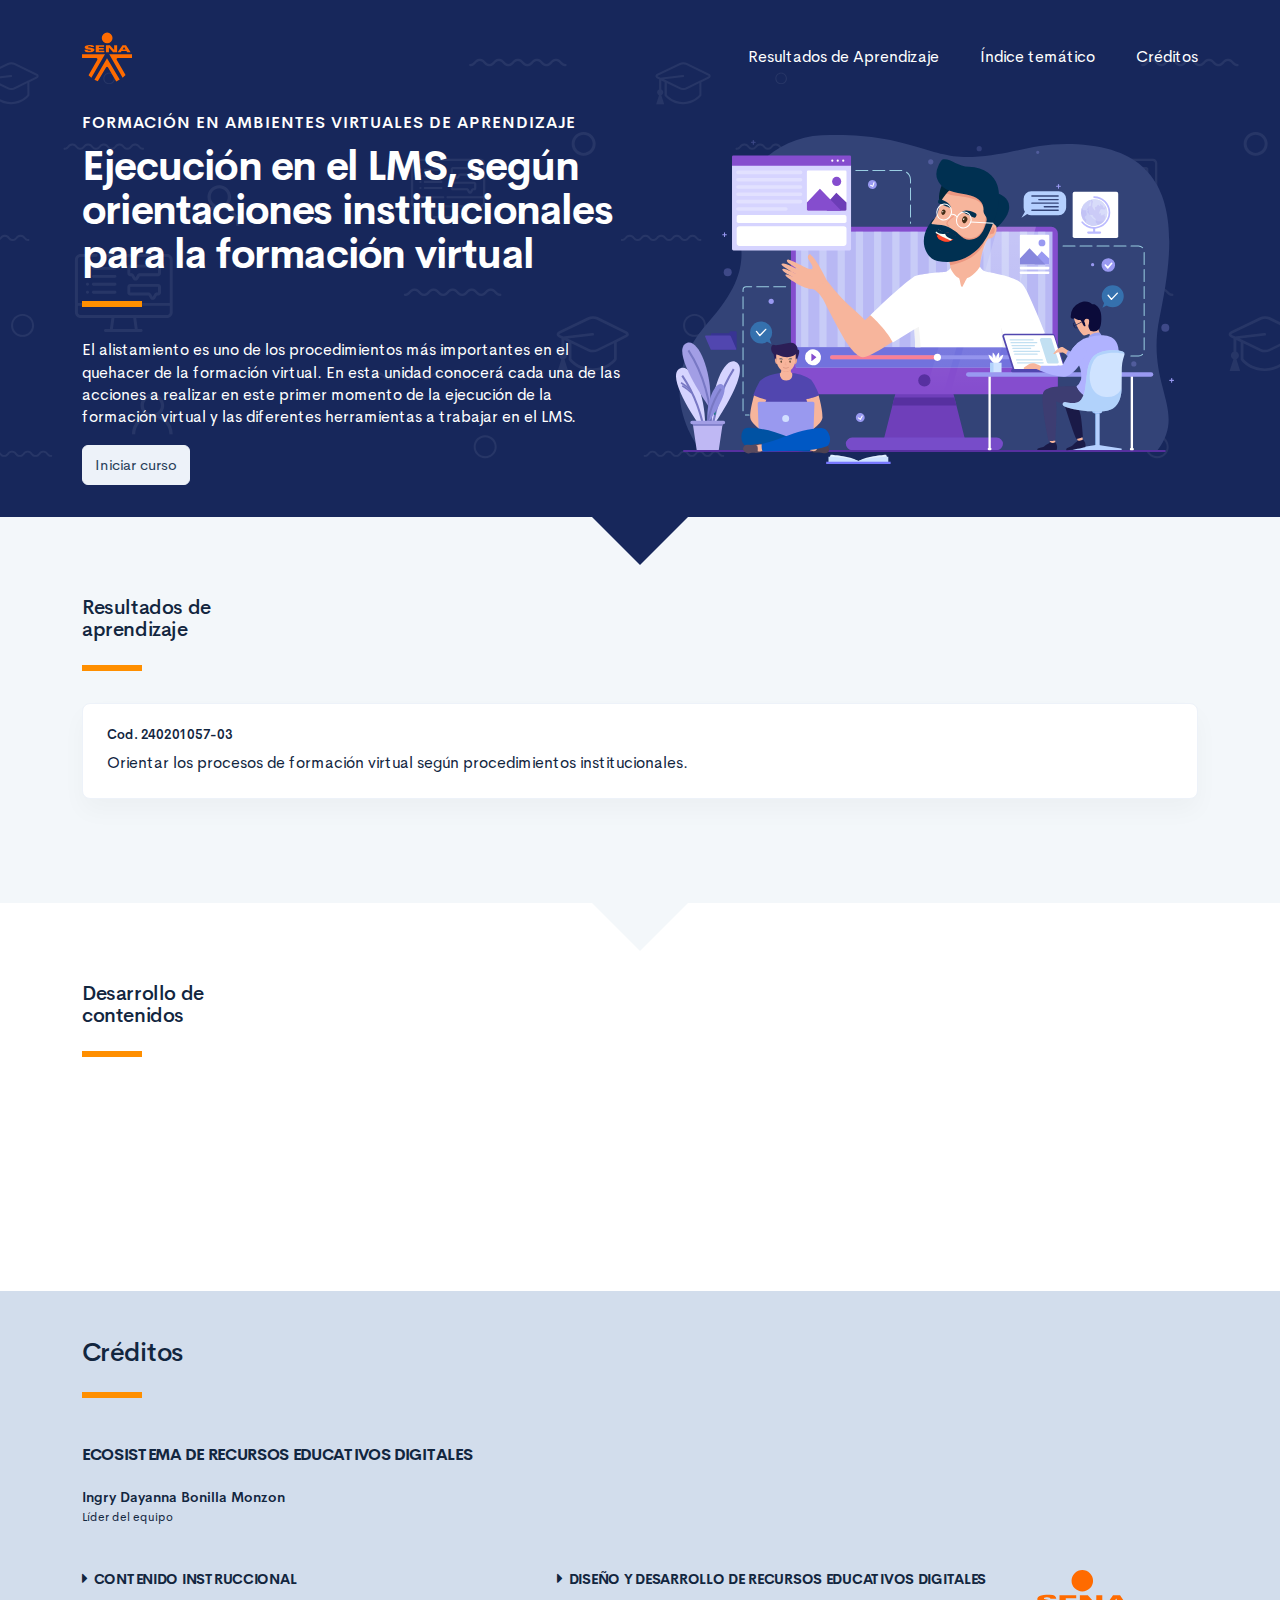
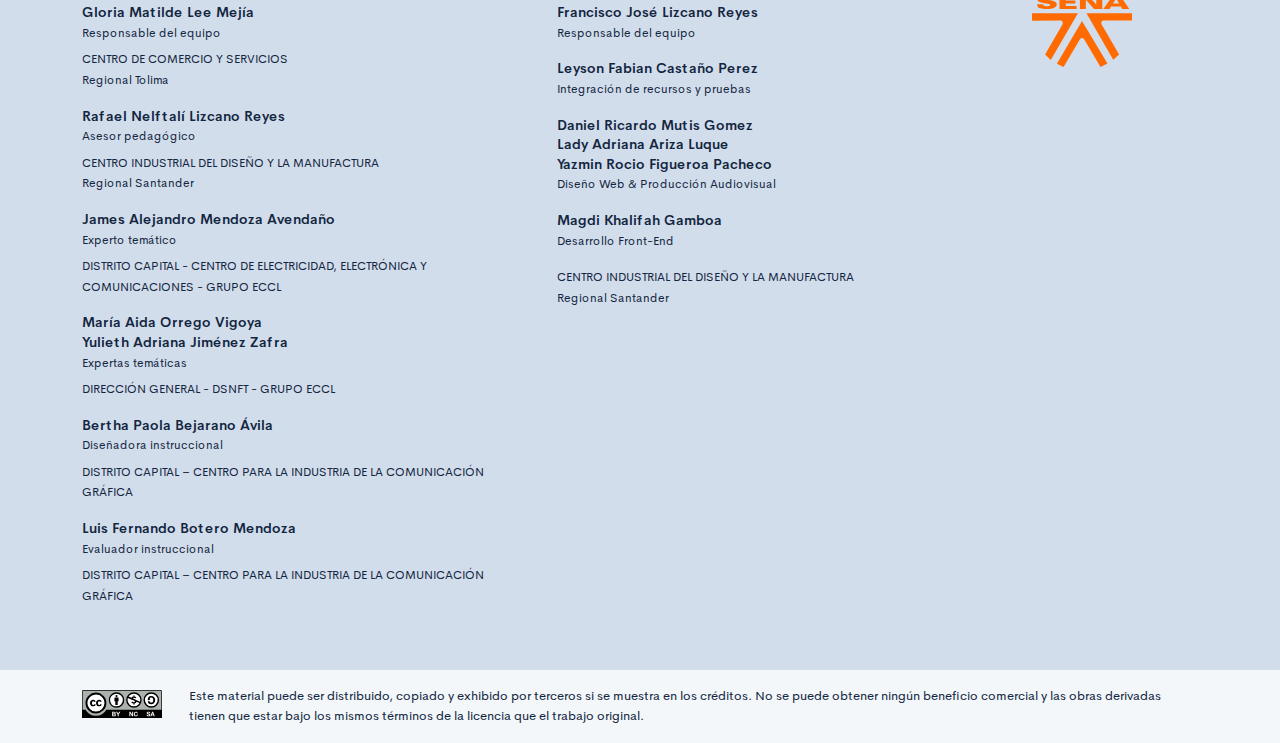
==== public/index.html @ 94f4ec47 "CF3_V1" ====
<!DOCTYPE html>
<html lang="es">
    <head>
        <meta charset="UTF-8">
        <meta name="viewport" content="width=device-width, user-scalable=no, initial-scale=1.0, maximum-scale=1.0, minimum-scale=1.0">
        <title>Ejecución en el LMS, según orientaciones institucionales para la formación virtual.</title>
        <meta meta name="description" content="Equipo de Ecosistema de recursos educativos SENA encargado del desarrollo y rediseño de cursos virtuales de aprendizaje para el SENA.">
        <link rel="icon" type="image/svg+xml" href="assets/images/logos/senaLogo.svg">
        <link rel="stylesheet" href="assets/fonts/feather/feather.css">
        <link rel="stylesheet" href="assets/fonts/fontawesome/css/font-awesome.css">
        <link href="assets/css/fancybox.css" rel="stylesheet">
        <link href="assets/css/animate.css" rel="stylesheet">
        <link rel="stylesheet" href="assets/css/main.css">
    </head>
    <body class="theme-dark page-header-textura" id="page-home">
        <header class="curso-presentacion page-header" id="CursoPresentacion">
            <div class="page-textura">
                <div class="container">
                    <div class="curso-topbar justify-content-center justify-content-md-between"><a class="curso-topbar__logo"><svg xmlns="http://www.w3.org/2000/svg" width="168.273" height="164.177" viewBox="0 0 168.273 164.177">
                                <path id="SENA_LOGO" data-name="SENA LOGO" d="M85.349,1a18.09,18.09,0,1,0,18.09,18.09h0A18.1,18.1,0,0,0,85.349,1ZM25.617,42.983a33.722,33.722,0,0,0-9.386,1.024,11.156,11.156,0,0,0-5.12,2.56A5.346,5.346,0,0,0,10.086,52.2c.683,1.707,2.56,2.9,4.608,3.584,4.437,1.536,9.386,1.877,13.994,2.731a5.1,5.1,0,0,1,2.389,1.024,1.369,1.369,0,0,1-.683,2.048,9.146,9.146,0,0,1-5.291.683A8.354,8.354,0,0,1,20.5,61.244a1.962,1.962,0,0,1-.853-2.389H9.233A7.663,7.663,0,0,0,10.6,63.463a7.59,7.59,0,0,0,4.267,2.389A28.541,28.541,0,0,0,23.4,66.876,52.426,52.426,0,0,0,35,66.023a11.043,11.043,0,0,0,5.8-2.9,5.358,5.358,0,0,0-1.365-8.533,21.267,21.267,0,0,0-5.8-2.048c-3.072-.683-5.973-1.024-9.045-1.536a9.114,9.114,0,0,1-3.072-.853,1.226,1.226,0,0,1,0-2.219,9.369,9.369,0,0,1,4.437-.683,10.554,10.554,0,0,1,4.608.853A1.877,1.877,0,0,1,31.59,49.81h9.9a5.669,5.669,0,0,0-1.195-3.584A8.875,8.875,0,0,0,35.515,43.5c-3.584-.341-6.827-.512-9.9-.512Zm21.333.683V67.217H75.792V62.1H57.531V57.489H73.744V52.54H57.531V48.786H75.109v-5.12Zm47.615,0H81.253V67.217H91.322V51.346l13.824,15.872h13.824V43.666H108.9v15.7Zm42.495,0L120.676,67.217h10.581l2.56-4.267H150.2l2.389,4.267h11.776l-15.53-23.551ZM142.35,49.3l5.12,8.533h-10.41ZM.7,74.044l.171,12.8L49,86.673c2.389.512,3.925,2.048,3.413,5.8l-29.7,51.711,9.557,9.045L78.01,74.044Zm91.646,0L137.4,152.89l9.9-8.874L117.433,92.3c-.512-3.584.853-5.291,3.413-5.8l48.127.171V74.044ZM84.837,87.185,42.512,159.546l11.264,5.461,28.159-47.615a4.283,4.283,0,0,1,2.9-1.195,4.681,4.681,0,0,1,3.072,1.195l28.159,47.786,11.605-5.973Z" transform="translate(-0.7 -1)" fill="#FF6B00" />
                            </svg>
                        </a><a class="curso-topbar__menubar collapsed btn-menu-responsive d-none" data-toggle="collapse" href="#curso-topbar__nav" aria-expanded="false"><span></span><span></span><span></span></a>
                        <nav class="curso-topbar__nav collapse show d-none d-md-block" id="curso-topbar__nav">
                            <ul class="curso-topbar__list">
                                <li class="curso-topbar__item"><a class="curso-topbar__link" href="#ResultadosAprendizaje"><span class="text-white">Resultados de Aprendizaje</span></a></li>
                                <li class="curso-topbar__item"><a class="curso-topbar__link" href="#IndiceTematico"><span class="text-white">Índice temático</span></a></li>
                                <li class="curso-topbar__item"><a class="curso-topbar__link" href="#Creditos"><span class="text-white">Créditos</span></a></li>
                            </ul>
                        </nav>
                    </div>
                    <!--include includes/page-home_header.pug                -->
                    <div class="curso-portada">
                        <div class="row align-items-center">
                            <div class="col-12 col-lg-6">
                                <h3 class="curso-subtitulo" id="curso-titulo-componente">Formación en Ambientes virtuales de aprendizaje </h3>
                                <h1 class="curso-titulo" id="curso-titulo-tema">Ejecución en el LMS, según orientaciones institucionales para la formación virtual</h1>
                                <div class="brand-line-primary"></div>
                                <p class="curso-descripcion">El alistamiento es uno de los procedimientos más importantes en el quehacer de la formación virtual. En esta unidad conocerá cada una de las acciones a realizar en este primer momento de la ejecución de la formación virtual y las diferentes herramientas a trabajar en el LMS. </p><a class="curso-btn-iniciar btn btn-light" href="main.html"><span>Iniciar curso</span></a>
                            </div>
                            <div class="col-12 col-lg-6 text-center">
                                <div class="d-none d-lg-block"><img class="curso-imagen" src="assets/images/header/header_media.svg" /></div>
                            </div>
                        </div>
                    </div>
                </div>
            </div>
        </header>
        <section class="curso-resultados section bg-base-light" id="ResultadosAprendizaje">
            <div class="container">
                <h2> Resultados de <br>aprendizaje</h2>
                <div class="brand-line-primary"></div>
                <div class="card resultado-item">
                    <div class="card-body">
                        <h5><strong>Cod. 240201057-03</strong></h5>
                        <p class="mb-0">Orientar los procesos de formación virtual según procedimientos institucionales.</p>
                    </div>
                </div>
            </div>
        </section>
        <section class="curso-indice-tematico section" id="IndiceTematico">
            <div class="container">
                <h2>Desarrollo de <br>contenidos</h2>
                <div class="brand-line-primary"></div>
                <div class="row justify-content-center">
                    <div class="col-12 col-sm-10">
                        <div class="card wow flipInX" data-wow-delay=".4s">
                            <div class="card-body">
                                <ul class="list-group list-group-flush list my-n3 nav-temas">
                                    <li class="list-group-item nav-tema-item">
                                        <div class="row align-items-center">
                                            <div class="col-auto">
                                                <div class="avatar avatar-sm"><span class="nav-tema-item__icon avatar-title font-size-lg bg-secondary-soft rounded-circle text-primary font-weight-bold">1</span></div>
                                            </div>
                                            <div class="col ml-n2"><span class="nav-tema-item__titulo"> <a href="main.html#page/lineamientos_institucionales/">Lineamientos institucionales (SENA) para la formación virtual</a></span></div>
                                            <div class="col-auto"> <a class="btn btn-light nav-tema-item__btn" href="main.html#page/lineamientos_institucionales/">Ver más</a></div>
                                        </div>
                                    </li>
                                </ul>
                            </div>
                        </div>
                    </div>
                </div>
            </div>
        </section>
        <footer class="footer" id="Creditos">
            <div class="container">
                <h1>Créditos </h1>
                <div class="brand-line-primary"></div>
                <div class="row">
                    <div class="col-12 col-md-5">
                        <h3 class="footer-subtitulo mb-4">ECOSISTEMA DE RECURSOS EDUCATIVOS DIGITALES </h3>
                        <p class="footer-texto mb-2"><strong>Ingry Dayanna Bonilla Monzon </strong><br /> <span class="text-small">Líder del equipo</span></p>
                    </div>
                </div>
                <div class="row mt-5">
                    <div class="col-12 col-md-5">
                        <h4 class="footer-subtitulo-2 mt-0">
                            <div class="fa fa-caret-right mr-2"></div>Contenido Instruccional
                        </h4>
                        <p class="footer-texto mb-2"><strong>Gloria Matilde Lee Mejía </strong><br /> <span class="text-small">Responsable del equipo</span></p>
                        <p class="footer-texto"><span class="text-small text-uppercase">Centro de Comercio y Servicios</span><br /><span class="text-small">Regional Tolima</span></p>
                        <p class="footer-texto mb-2"><strong>Rafael Nelftalí Lizcano Reyes</strong><br /> <span class="text-small">Asesor pedagógico<br /></span></p>
                        <p class="footer-texto"><span class="text-small text-uppercase">CENTRO INDUSTRIAL DEL DISEÑO Y LA MANUFACTURA </span><br /><span class="text-small">Regional Santander </span></p>
                        <p class="footer-texto mb-2"><strong>James Alejandro Mendoza Avendaño</strong><br /><span class="text-small">Experto temático<br /></span></p>
                        <p class="footer-texto"><span class="text-small text-uppercase">Distrito Capital - Centro de Electricidad, Electrónica Y Comunicaciones - Grupo ECCL</span></p>
                        <p class="footer-texto mb-2"><strong>María Aida Orrego Vigoya</strong><br />
                            <strong>Yulieth Adriana Jiménez Zafra</strong><br /> <span class="text-small">Expertas temáticas<br /></span></p>
                        <p class="footer-texto"><span class="text-small text-uppercase">Dirección General - DSNFT - Grupo ECCL</span></p>
                        <p class="footer-texto mb-2"><strong>Bertha Paola Bejarano Ávila</strong><br /> <span class="text-small">Diseñadora instruccional<br /></span></p>
                        <p class="footer-texto"><span class="text-small text-uppercase">Distrito Capital – Centro para La Industria de la Comunicación Gráfica</span></p>
                        <p class="footer-texto mb-2"><strong>Luis Fernando Botero Mendoza</strong><br /> <span class="text-small">Evaluador instruccional<br /></span></p>
                        <p class="footer-texto"><span class="text-small text-uppercase">Distrito Capital – Centro para La Industria de la Comunicación Gráfica</span></p>
                    </div>
                    <div class="col-12 col-md-5">
                        <h4 class="footer-subtitulo-2 mt-0">
                            <div class="fa fa-caret-right mr-2"></div>Diseño y desarrollo de recursos educativos digitales
                        </h4>
                        <p class="footer-texto"><strong>Francisco José Lizcano Reyes </strong><br /> <span class="text-small">Responsable del equipo<br /></span></p>
                        <p class="footer-texto"><strong>Leyson Fabian Castaño Perez</strong><br /> <span class="text-small">Integración de recursos y pruebas<br /></span></p>
                        <p class="footer-texto"> <strong>Daniel Ricardo Mutis Gomez</strong><br />
                            <strong>Lady Adriana Ariza Luque </strong><br />
                            <strong>Yazmin Rocio Figueroa Pacheco</strong><br /><span class="text-small">Diseño Web & Producción Audiovisual<br /></span></p>
                        <p class="footer-texto"><strong>Magdi Khalifah Gamboa</strong><br /> <span class="text-small">Desarrollo Front-End<br /></span></p>
                        <p class="footer-texto"><span class="text-small text-uppercase">CENTRO INDUSTRIAL DEL DISEÑO Y LA MANUFACTURA </span><br /><span class="text-small">Regional Santander </span></p>
                    </div>
                    <div class="col-12 col-md-2">
                        <div class="d-flex flex-column justify-content-center"><img src="assets/images/logos/senaLogo.svg" style="max-width:100px" /></div>
                    </div>
                </div>
            </div>
        </footer>
        <section id="cc">
            <div class="container">
                <div class="d-flex flex-column flex-sm-row"><span class="pr-3"><i class="icon cc"></i></span><span>Este material puede ser distribuido, copiado y exhibido por terceros si se muestra en los créditos. No se puede obtener ningún beneficio comercial y las obras derivadas tienen que estar bajo los mismos términos de la licencia que el trabajo original.</span></div>
            </div>
        </section>
        <script src="assets/js/vendor.js"></script>
        <script src="assets/js/global.js"> </script>
        <script src="assets/js/pages.js"></script>
    </body>
</html>
---- public/assets/fonts/feather/feather.css ----
@font-face {
  font-family: 'Feather';
  src:
    url('fonts/Feather.ttf?sdxovp') format('truetype'),
    url('fonts/Feather.woff?sdxovp') format('woff'),
    url('fonts/Feather.svg?sdxovp#Feather') format('svg');
  font-weight: normal;
  font-style: normal;
}

.fe {
  /* use !important to prevent issues with browser extensions that change fonts */
  font-family: 'Feather' !important;
  speak: none;
  font-style: normal;
  font-weight: normal;
  font-variant: normal;
  text-transform: none;
  line-height: 1;

  /* Better Font Rendering =========== */
  -webkit-font-smoothing: antialiased;
  -moz-osx-font-smoothing: grayscale;
}

.fe-activity:before {
  content: "\e900";
}
.fe-airplay:before {
  content: "\e901";
}
.fe-alert-circle:before {
  content: "\e902";
}
.fe-alert-octagon:before {
  content: "\e903";
}
.fe-alert-triangle:before {
  content: "\e904";
}
.fe-align-center:before {
  content: "\e905";
}
.fe-align-justify:before {
  content: "\e906";
}
.fe-align-left:before {
  content: "\e907";
}
.fe-align-right:before {
  content: "\e908";
}
.fe-anchor:before {
  content: "\e909";
}
.fe-aperture:before {
  content: "\e90a";
}
.fe-archive:before {
  content: "\e90b";
}
.fe-arrow-down:before {
  content: "\e90c";
}
.fe-arrow-down-circle:before {
  content: "\e90d";
}
.fe-arrow-down-left:before {
  content: "\e90e";
}
.fe-arrow-down-right:before {
  content: "\e90f";
}
.fe-arrow-left:before {
  content: "\e910";
}
.fe-arrow-left-circle:before {
  content: "\e911";
}
.fe-arrow-right:before {
  content: "\e912";
}
.fe-arrow-right-circle:before {
  content: "\e913";
}
.fe-arrow-up:before {
  content: "\e914";
}
.fe-arrow-up-circle:before {
  content: "\e915";
}
.fe-arrow-up-left:before {
  content: "\e916";
}
.fe-arrow-up-right:before {
  content: "\e917";
}
.fe-at-sign:before {
  content: "\e918";
}
.fe-award:before {
  content: "\e919";
}
.fe-bar-chart:before {
  content: "\e91a";
}
.fe-bar-chart-2:before {
  content: "\e91b";
}
.fe-battery:before {
  content: "\e91c";
}
.fe-battery-charging:before {
  content: "\e91d";
}
.fe-bell:before {
  content: "\e91e";
}
.fe-bell-off:before {
  content: "\e91f";
}
.fe-bluetooth:before {
  content: "\e920";
}
.fe-bold:before {
  content: "\e921";
}
.fe-book:before {
  content: "\e922";
}
.fe-book-open:before {
  content: "\e923";
}
.fe-bookmark:before {
  content: "\e924";
}
.fe-box:before {
  content: "\e925";
}
.fe-briefcase:before {
  content: "\e926";
}
.fe-calendar:before {
  content: "\e927";
}
.fe-camera:before {
  content: "\e928";
}
.fe-camera-off:before {
  content: "\e929";
}
.fe-cast:before {
  content: "\e92a";
}
.fe-check:before {
  content: "\e92b";
}
.fe-check-circle:before {
  content: "\e92c";
}
.fe-check-square:before {
  content: "\e92d";
}
.fe-chevron-down:before {
  content: "\e92e";
}
.fe-chevron-left:before {
  content: "\e92f";
}
.fe-chevron-right:before {
  content: "\e930";
}
.fe-chevron-up:before {
  content: "\e931";
}
.fe-chevrons-down:before {
  content: "\e932";
}
.fe-chevrons-left:before {
  content: "\e933";
}
.fe-chevrons-right:before {
  content: "\e934";
}
.fe-chevrons-up:before {
  content: "\e935";
}
.fe-chrome:before {
  content: "\e936";
}
.fe-circle:before {
  content: "\e937";
}
.fe-clipboard:before {
  content: "\e938";
}
.fe-clock:before {
  content: "\e939";
}
.fe-cloud:before {
  content: "\e93a";
}
.fe-cloud-drizzle:before {
  content: "\e93b";
}
.fe-cloud-lightning:before {
  content: "\e93c";
}
.fe-cloud-off:before {
  content: "\e93d";
}
.fe-cloud-rain:before {
  content: "\e93e";
}
.fe-cloud-snow:before {
  content: "\e93f";
}
.fe-code:before {
  content: "\e940";
}
.fe-codepen:before {
  content: "\e941";
}
.fe-command:before {
  content: "\e942";
}
.fe-compass:before {
  content: "\e943";
}
.fe-copy:before {
  content: "\e944";
}
.fe-corner-down-left:before {
  content: "\e945";
}
.fe-corner-down-right:before {
  content: "\e946";
}
.fe-corner-left-down:before {
  content: "\e947";
}
.fe-corner-left-up:before {
  content: "\e948";
}
.fe-corner-right-down:before {
  content: "\e949";
}
.fe-corner-right-up:before {
  content: "\e94a";
}
.fe-corner-up-left:before {
  content: "\e94b";
}
.fe-corner-up-right:before {
  content: "\e94c";
}
.fe-cpu:before {
  content: "\e94d";
}
.fe-credit-card:before {
  content: "\e94e";
}
.fe-crop:before {
  content: "\e94f";
}
.fe-crosshair:before {
  content: "\e950";
}
.fe-database:before {
  content: "\e951";
}
.fe-delete:before {
  content: "\e952";
}
.fe-disc:before {
  content: "\e953";
}
.fe-dollar-sign:before {
  content: "\e954";
}
.fe-download:before {
  content: "\e955";
}
.fe-download-cloud:before {
  content: "\e956";
}
.fe-droplet:before {
  content: "\e957";
}
.fe-edit:before {
  content: "\e958";
}
.fe-edit-2:before {
  content: "\e959";
}
.fe-edit-3:before {
  content: "\e95a";
}
.fe-external-link:before {
  content: "\e95b";
}
.fe-eye:before {
  content: "\e95c";
}
.fe-eye-off:before {
  content: "\e95d";
}
.fe-facebook:before {
  content: "\e95e";
}
.fe-fast-forward:before {
  content: "\e95f";
}
.fe-feather:before {
  content: "\e960";
}
.fe-file:before {
  content: "\e961";
}
.fe-file-minus:before {
  content: "\e962";
}
.fe-file-plus:before {
  content: "\e963";
}
.fe-file-text:before {
  content: "\e964";
}
.fe-film:before {
  content: "\e965";
}
.fe-filter:before {
  content: "\e966";
}
.fe-flag:before {
  content: "\e967";
}
.fe-folder:before {
  content: "\e968";
}
.fe-folder-minus:before {
  content: "\e969";
}
.fe-folder-plus:before {
  content: "\e96a";
}
.fe-gift:before {
  content: "\e96b";
}
.fe-git-branch:before {
  content: "\e96c";
}
.fe-git-commit:before {
  content: "\e96d";
}
.fe-git-merge:before {
  content: "\e96e";
}
.fe-git-pull-request:before {
  content: "\e96f";
}
.fe-github:before {
  content: "\e970";
}
.fe-gitlab:before {
  content: "\e971";
}
.fe-globe:before {
  content: "\e972";
}
.fe-grid:before {
  content: "\e973";
}
.fe-hard-drive:before {
  content: "\e974";
}
.fe-hash:before {
  content: "\e975";
}
.fe-headphones:before {
  content: "\e976";
}
.fe-heart:before {
  content: "\e977";
}
.fe-help-circle:before {
  content: "\e978";
}
.fe-home:before {
  content: "\e979";
}
.fe-image:before {
  content: "\e97a";
}
.fe-inbox:before {
  content: "\e97b";
}
.fe-info:before {
  content: "\e97c";
}
.fe-instagram:before {
  content: "\e97d";
}
.fe-italic:before {
  content: "\e97e";
}
.fe-layers:before {
  content: "\e97f";
}
.fe-layout:before {
  content: "\e980";
}
.fe-life-buoy:before {
  content: "\e981";
}
.fe-link:before {
  content: "\e982";
}
.fe-link-2:before {
  content: "\e983";
}
.fe-linkedin:before {
  content: "\e984";
}
.fe-list:before {
  content: "\e985";
}
.fe-loader:before {
  content: "\e986";
}
.fe-lock:before {
  content: "\e987";
}
.fe-log-in:before {
  content: "\e988";
}
.fe-log-out:before {
  content: "\e989";
}
.fe-mail:before {
  content: "\e98a";
}
.fe-map:before {
  content: "\e98b";
}
.fe-map-pin:before {
  content: "\e98c";
}
.fe-maximize:before {
  content: "\e98d";
}
.fe-maximize-2:before {
  content: "\e98e";
}
.fe-menu:before {
  content: "\e98f";
}
.fe-message-circle:before {
  content: "\e990";
}
.fe-message-square:before {
  content: "\e991";
}
.fe-mic:before {
  content: "\e992";
}
.fe-mic-off:before {
  content: "\e993";
}
.fe-minimize:before {
  content: "\e994";
}
.fe-minimize-2:before {
  content: "\e995";
}
.fe-minus:before {
  content: "\e996";
}
.fe-minus-circle:before {
  content: "\e997";
}
.fe-minus-square:before {
  content: "\e998";
}
.fe-monitor:before {
  content: "\e999";
}
.fe-moon:before {
  content: "\e99a";
}
.fe-more-horizontal:before {
  content: "\e99b";
}
.fe-more-vertical:before {
  content: "\e99c";
}
.fe-move:before {
  content: "\e99d";
}
.fe-music:before {
  content: "\e99e";
}
.fe-navigation:before {
  content: "\e99f";
}
.fe-navigation-2:before {
  content: "\e9a0";
}
.fe-octagon:before {
  content: "\e9a1";
}
.fe-package:before {
  content: "\e9a2";
}
.fe-paperclip:before {
  content: "\e9a3";
}
.fe-pause:before {
  content: "\e9a4";
}
.fe-pause-circle:before {
  content: "\e9a5";
}
.fe-percent:before {
  content: "\e9a6";
}
.fe-phone:before {
  content: "\e9a7";
}
.fe-phone-call:before {
  content: "\e9a8";
}
.fe-phone-forwarded:before {
  content: "\e9a9";
}
.fe-phone-incoming:before {
  content: "\e9aa";
}
.fe-phone-missed:before {
  content: "\e9ab";
}
.fe-phone-off:before {
  content: "\e9ac";
}
.fe-phone-outgoing:before {
  content: "\e9ad";
}
.fe-pie-chart:before {
  content: "\e9ae";
}
.fe-play:before {
  content: "\e9af";
}
.fe-play-circle:before {
  content: "\e9b0";
}
.fe-plus:before {
  content: "\e9b1";
}
.fe-plus-circle:before {
  content: "\e9b2";
}
.fe-plus-square:before {
  content: "\e9b3";
}
.fe-pocket:before {
  content: "\e9b4";
}
.fe-power:before {
  content: "\e9b5";
}
.fe-printer:before {
  content: "\e9b6";
}
.fe-radio:before {
  content: "\e9b7";
}
.fe-refresh-ccw:before {
  content: "\e9b8";
}
.fe-refresh-cw:before {
  content: "\e9b9";
}
.fe-repeat:before {
  content: "\e9ba";
}
.fe-rewind:before {
  content: "\e9bb";
}
.fe-rotate-ccw:before {
  content: "\e9bc";
}
.fe-rotate-cw:before {
  content: "\e9bd";
}
.fe-rss:before {
  content: "\e9be";
}
.fe-save:before {
  content: "\e9bf";
}
.fe-scissors:before {
  content: "\e9c0";
}
.fe-search:before {
  content: "\e9c1";
}
.fe-send:before {
  content: "\e9c2";
}
.fe-server:before {
  content: "\e9c3";
}
.fe-settings:before {
  content: "\e9c4";
}
.fe-share:before {
  content: "\e9c5";
}
.fe-share-2:before {
  content: "\e9c6";
}
.fe-shield:before {
  content: "\e9c7";
}
.fe-shield-off:before {
  content: "\e9c8";
}
.fe-shopping-bag:before {
  content: "\e9c9";
}
.fe-shopping-cart:before {
  content: "\e9ca";
}
.fe-shuffle:before {
  content: "\e9cb";
}
.fe-sidebar:before {
  content: "\e9cc";
}
.fe-skip-back:before {
  content: "\e9cd";
}
.fe-skip-forward:before {
  content: "\e9ce";
}
.fe-slack:before {
  content: "\e9cf";
}
.fe-slash:before {
  content: "\e9d0";
}
.fe-sliders:before {
  content: "\e9d1";
}
.fe-smartphone:before {
  content: "\e9d2";
}
.fe-speaker:before {
  content: "\e9d3";
}
.fe-square:before {
  content: "\e9d4";
}
.fe-star:before {
  content: "\e9d5";
}
.fe-stop-circle:before {
  content: "\e9d6";
}
.fe-sun:before {
  content: "\e9d7";
}
.fe-sunrise:before {
  content: "\e9d8";
}
.fe-sunset:before {
  content: "\e9d9";
}
.fe-tablet:before {
  content: "\e9da";
}
.fe-tag:before {
  content: "\e9db";
}
.fe-target:before {
  content: "\e9dc";
}
.fe-terminal:before {
  content: "\e9dd";
}
.fe-thermometer:before {
  content: "\e9de";
}
.fe-thumbs-down:before {
  content: "\e9df";
}
.fe-thumbs-up:before {
  content: "\e9e0";
}
.fe-toggle-left:before {
  content: "\e9e1";
}
.fe-toggle-right:before {
  content: "\e9e2";
}
.fe-trash:before {
  content: "\e9e3";
}
.fe-trash-2:before {
  content: "\e9e4";
}
.fe-trending-down:before {
  content: "\e9e5";
}
.fe-trending-up:before {
  content: "\e9e6";
}
.fe-triangle:before {
  content: "\e9e7";
}
.fe-truck:before {
  content: "\e9e8";
}
.fe-tv:before {
  content: "\e9e9";
}
.fe-twitter:before {
  content: "\e9ea";
}
.fe-type:before {
  content: "\e9eb";
}
.fe-umbrella:before {
  content: "\e9ec";
}
.fe-underline:before {
  content: "\e9ed";
}
.fe-unlock:before {
  content: "\e9ee";
}
.fe-upload:before {
  content: "\e9ef";
}
.fe-upload-cloud:before {
  content: "\e9f0";
}
.fe-user:before {
  content: "\e9f1";
}
.fe-user-check:before {
  content: "\e9f2";
}
.fe-user-minus:before {
  content: "\e9f3";
}
.fe-user-plus:before {
  content: "\e9f4";
}
.fe-user-x:before {
  content: "\e9f5";
}
.fe-users:before {
  content: "\e9f6";
}
.fe-video:before {
  content: "\e9f7";
}
.fe-video-off:before {
  content: "\e9f8";
}
.fe-voicemail:before {
  content: "\e9f9";
}
.fe-volume:before {
  content: "\e9fa";
}
.fe-volume-1:before {
  content: "\e9fb";
}
.fe-volume-2:before {
  content: "\e9fc";
}
.fe-volume-x:before {
  content: "\e9fd";
}
.fe-watch:before {
  content: "\e9fe";
}
.fe-wifi:before {
  content: "\e9ff";
}
.fe-wifi-off:before {
  content: "\ea00";
}
.fe-wind:before {
  content: "\ea01";
}
.fe-x:before {
  content: "\ea02";
}
.fe-x-circle:before {
  content: "\ea03";
}
.fe-x-square:before {
  content: "\ea04";
}
.fe-youtube:before {
  content: "\ea05";
}
.fe-zap:before {
  content: "\ea06";
}
.fe-zap-off:before {
  content: "\ea07";
}
.fe-zoom-in:before {
  content: "\ea08";
}
.fe-zoom-out:before {
  content: "\ea09";
}
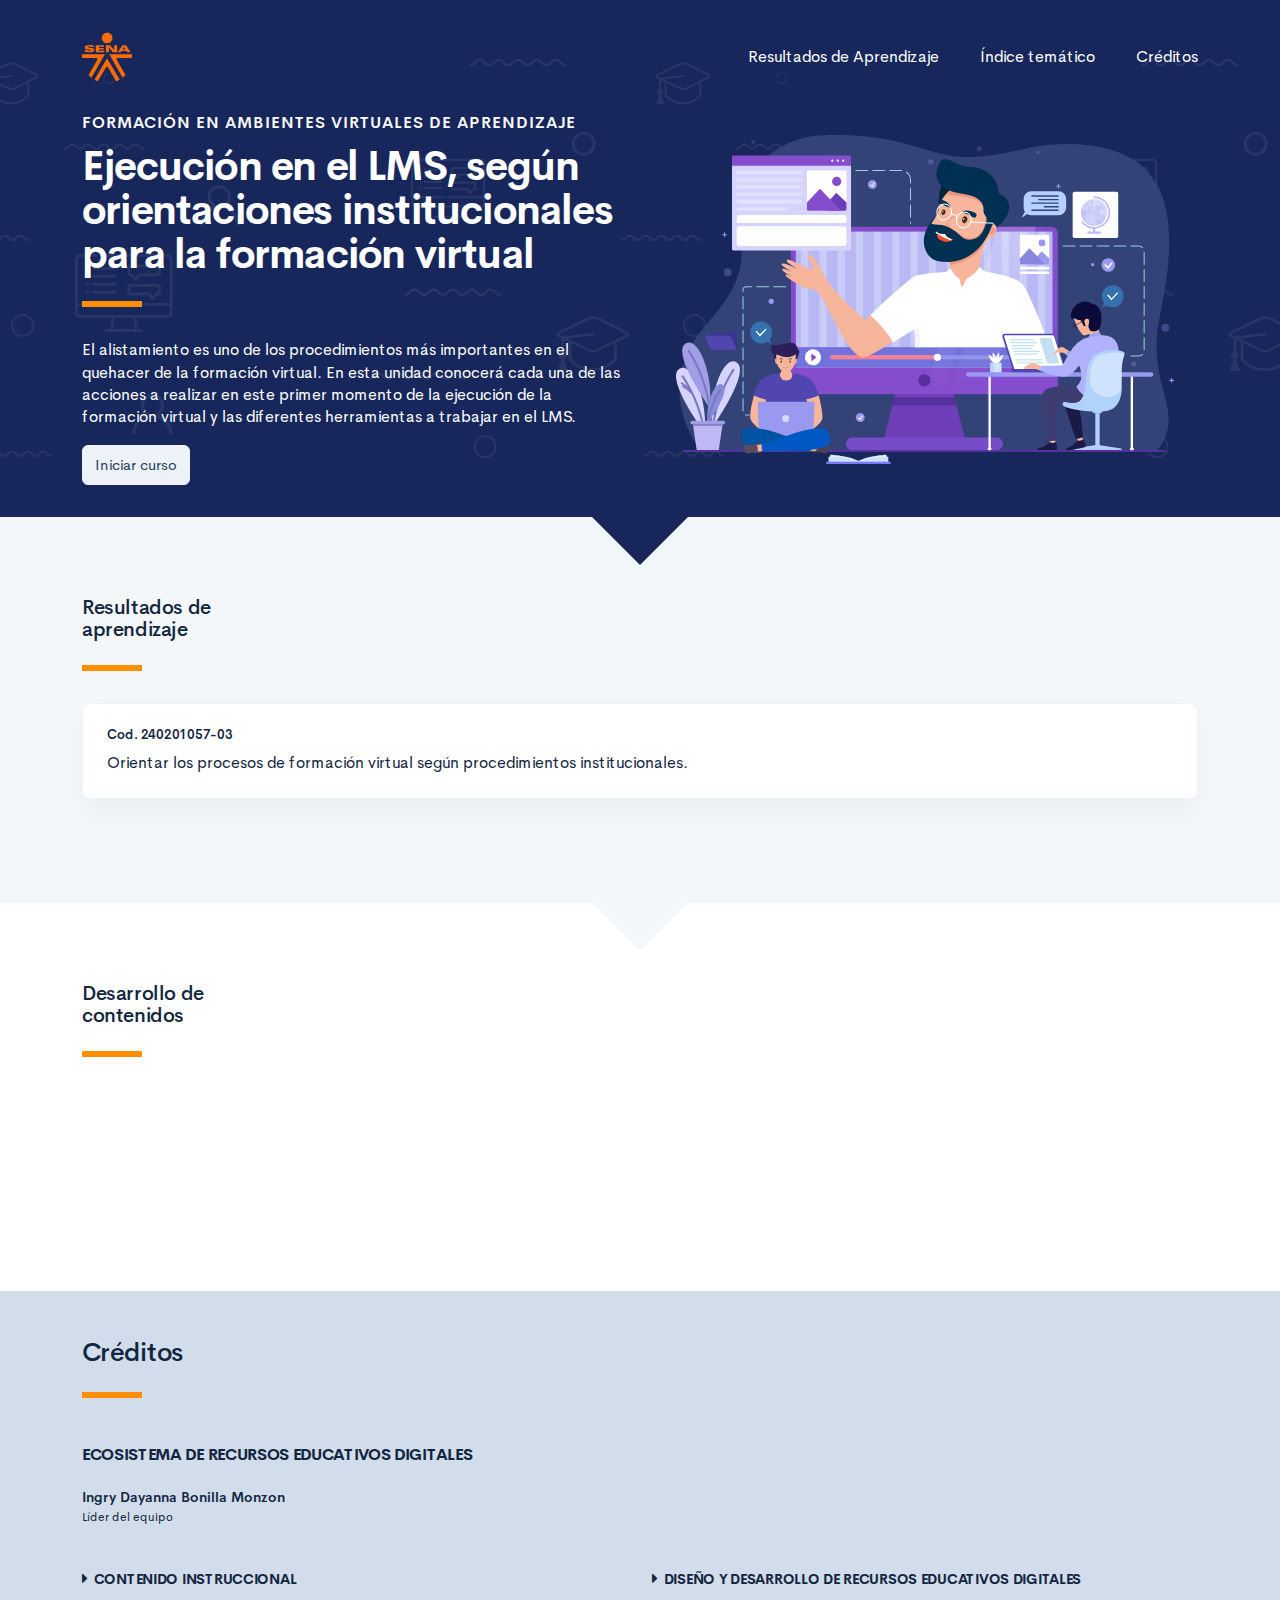
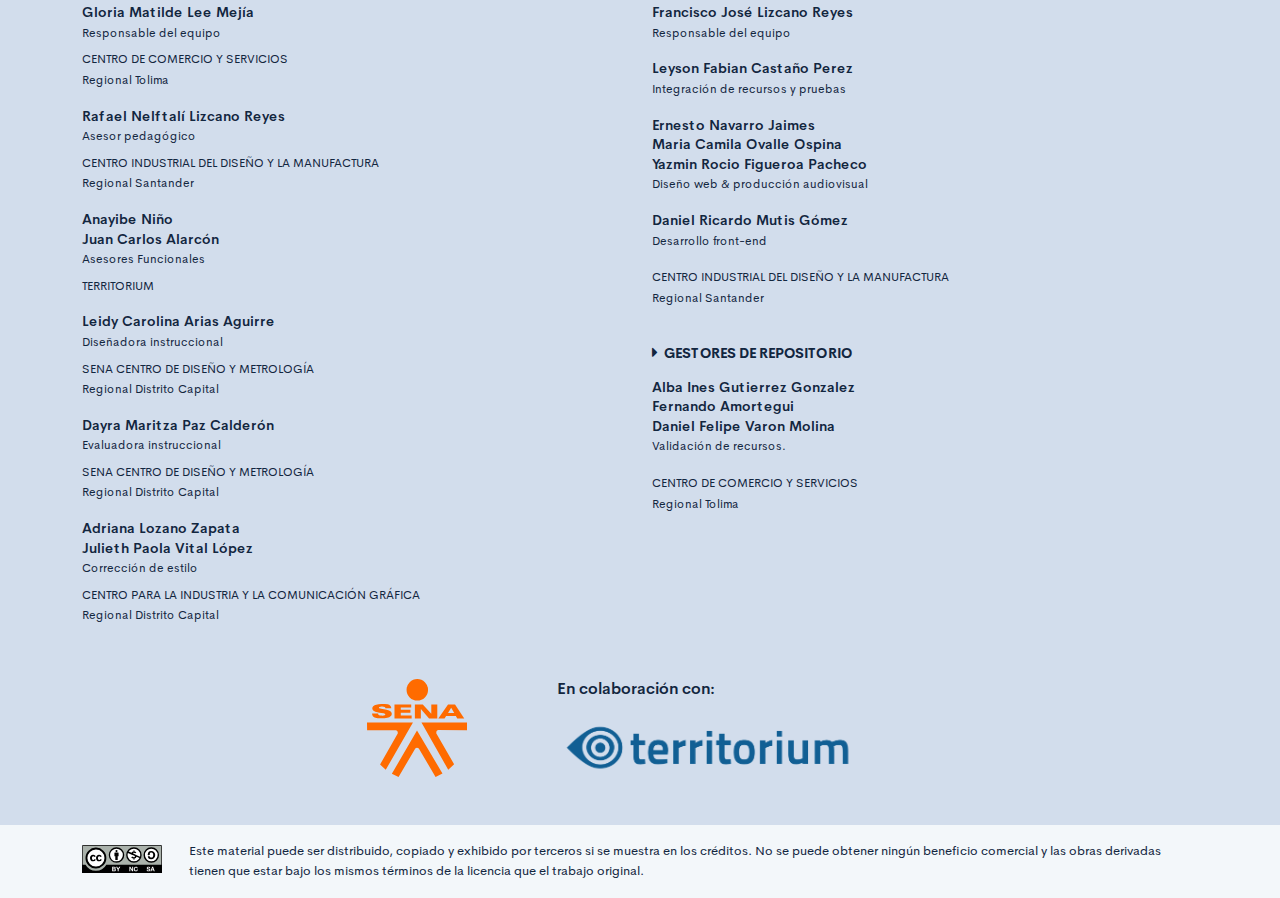
==== commit 6a5863e2: "creditos y descargable" ====
--- a/public/index.html
+++ b/public/index.html
@@ -93,7 +93,7 @@
                     </div>
                 </div>
                 <div class="row mt-5">
-                    <div class="col-12 col-md-5">
+                    <div class="col-12 col-md-6">
                         <h4 class="footer-subtitulo-2 mt-0">
                             <div class="fa fa-caret-right mr-2"></div>Contenido Instruccional
                         </h4>
@@ -101,30 +101,41 @@
                         <p class="footer-texto"><span class="text-small text-uppercase">Centro de Comercio y Servicios</span><br /><span class="text-small">Regional Tolima</span></p>
                         <p class="footer-texto mb-2"><strong>Rafael Nelftalí Lizcano Reyes</strong><br /> <span class="text-small">Asesor pedagógico<br /></span></p>
                         <p class="footer-texto"><span class="text-small text-uppercase">CENTRO INDUSTRIAL DEL DISEÑO Y LA MANUFACTURA </span><br /><span class="text-small">Regional Santander </span></p>
-                        <p class="footer-texto mb-2"><strong>James Alejandro Mendoza Avendaño</strong><br /><span class="text-small">Experto temático<br /></span></p>
-                        <p class="footer-texto"><span class="text-small text-uppercase">Distrito Capital - Centro de Electricidad, Electrónica Y Comunicaciones - Grupo ECCL</span></p>
-                        <p class="footer-texto mb-2"><strong>María Aida Orrego Vigoya</strong><br />
-                            <strong>Yulieth Adriana Jiménez Zafra</strong><br /> <span class="text-small">Expertas temáticas<br /></span></p>
-                        <p class="footer-texto"><span class="text-small text-uppercase">Dirección General - DSNFT - Grupo ECCL</span></p>
-                        <p class="footer-texto mb-2"><strong>Bertha Paola Bejarano Ávila</strong><br /> <span class="text-small">Diseñadora instruccional<br /></span></p>
-                        <p class="footer-texto"><span class="text-small text-uppercase">Distrito Capital – Centro para La Industria de la Comunicación Gráfica</span></p>
-                        <p class="footer-texto mb-2"><strong>Luis Fernando Botero Mendoza</strong><br /> <span class="text-small">Evaluador instruccional<br /></span></p>
-                        <p class="footer-texto"><span class="text-small text-uppercase">Distrito Capital – Centro para La Industria de la Comunicación Gráfica</span></p>
+                        <p class="footer-texto mb-2"><strong>Anayibe Niño</strong><br />
+                            <strong>Juan Carlos Alarcón</strong><br /><span class="text-small">Asesores Funcionales <br /></span></p>
+                        <p class="footer-texto"><span class="text-small text-uppercase">Territorium</span></p>
+                        <p class="footer-texto mb-2"><strong>Leidy Carolina Arias Aguirre</strong><br /> <span class="text-small">Diseñadora instruccional<br /></span></p>
+                        <p class="footer-texto"><span class="text-small text-uppercase">SENA Centro de Diseño y Metrología</span><br /><span class="text-small">Regional Distrito Capital</span></p>
+                        <p class="footer-texto mb-2"><strong>Dayra Maritza Paz Calderón</strong><br /> <span class="text-small">Evaluadora instruccional<br /></span></p>
+                        <p class="footer-texto"><span class="text-small text-uppercase">SENA Centro de Diseño y Metrología</span><br /><span class="text-small">Regional Distrito Capital</span></p>
+                        <p class="footer-texto mb-2"><strong>Adriana Lozano Zapata</strong><br />
+                            <strong>Julieth Paola Vital López</strong><br /> <span class="text-small">Corrección de estilo<br /></span></p>
+                        <p class="footer-texto"><span class="text-small text-uppercase">Centro para la Industria y la Comunicación Gráfica </span><br /><span class="text-small">Regional Distrito Capital </span></p>
                     </div>
-                    <div class="col-12 col-md-5">
+                    <div class="col-12 col-md-6">
                         <h4 class="footer-subtitulo-2 mt-0">
                             <div class="fa fa-caret-right mr-2"></div>Diseño y desarrollo de recursos educativos digitales
                         </h4>
                         <p class="footer-texto"><strong>Francisco José Lizcano Reyes </strong><br /> <span class="text-small">Responsable del equipo<br /></span></p>
                         <p class="footer-texto"><strong>Leyson Fabian Castaño Perez</strong><br /> <span class="text-small">Integración de recursos y pruebas<br /></span></p>
-                        <p class="footer-texto"> <strong>Daniel Ricardo Mutis Gomez</strong><br />
-                            <strong>Lady Adriana Ariza Luque </strong><br />
-                            <strong>Yazmin Rocio Figueroa Pacheco</strong><br /><span class="text-small">Diseño Web & Producción Audiovisual<br /></span></p>
-                        <p class="footer-texto"><strong>Magdi Khalifah Gamboa</strong><br /> <span class="text-small">Desarrollo Front-End<br /></span></p>
-                        <p class="footer-texto"><span class="text-small text-uppercase">CENTRO INDUSTRIAL DEL DISEÑO Y LA MANUFACTURA </span><br /><span class="text-small">Regional Santander </span></p>
+                        <p class="footer-texto"> <strong>Ernesto Navarro Jaimes</strong><br />
+                            <strong>Maria Camila Ovalle Ospina </strong><br />
+                            <strong>Yazmin Rocio Figueroa Pacheco</strong><br /><span class="text-small">Diseño web & producción audiovisual<br /></span></p>
+                        <p class="footer-texto"><strong>Daniel Ricardo Mutis Gómez</strong><br /> <span class="text-small">Desarrollo front-end<br /></span></p>
+                        <p class="footer-texto"><span class="text-small text-uppercase">CENTRO INDUSTRIAL DEL DISEÑO Y LA MANUFACTURA </span><br /><span class="text-small">Regional Santander</span></p>
+                        <h4 class="footer-subtitulo-2 mt-5">
+                            <div class="fa fa-caret-right mr-2"></div>Gestores de repositorio
+                        </h4>
+                        <p class="footer-texto"><strong>Alba Ines Gutierrez Gonzalez </strong><br />
+                            <strong>Fernando Amortegui </strong><br />
+                            <strong>Daniel Felipe Varon Molina </strong><br /> <span class="text-small">Validación de recursos.<br /></span></p>
+                        <p class="footer-texto"><span class="text-small text-uppercase">Centro de comercio y servicios </span><br /><span class="text-small">Regional Tolima</span></p>
                     </div>
-                    <div class="col-12 col-md-2">
-                        <div class="d-flex flex-column justify-content-center"><img src="assets/images/logos/senaLogo.svg" style="max-width:100px" /></div>
+                </div>
+                <div class="row justify-content-center align-items-center">
+                    <div class="col-2 col-sm-2 col-md-2 col-lg-2 mt-5"><img src="assets/images/logos/senaLogo.svg" style="max-width:100px" /></div>
+                    <div class="col-12 col-sm-12 mt-5 col-md-4">
+                        <p><strong>En colaboración con:</strong> </p><img src="assets/images/logos/logo-territorium.png" style="max-width:300px" />
                     </div>
                 </div>
             </div>
--- a/public/assets/css/main.css
+++ b/public/assets/css/main.css
@@ -3,6 +3,6 @@
  * Copyright 2011-2019 The Bootstrap Authors
  * Copyright 2011-2019 Twitter, Inc.
  * Licensed under MIT (https://github.com/twbs/bootstrap/blob/master/LICENSE)
- */:root{--blue: #2C7BE5;--indigo: #727cf5;--purple: #6b5eae;--pink: #ff679b;--red: #E63757;--orange: #fd7e14;--yellow: #F6C343;--green: #00D97E;--teal: #02a8b5;--cyan: #39afd1;--white: #fff;--gray: #95AAC9;--gray-dark: #3B506C;--primary: #12263F;--secondary: #6E84A3;--success: #00A99A;--info: #39afd1;--warning: #ff8f00;--danger: #E63757;--light: #EDF2F9;--dark: #000;--white: #fff;--breakpoint-xs: 0;--breakpoint-sm: 576px;--breakpoint-md: 768px;--breakpoint-lg: 992px;--breakpoint-xl: 1200px;--font-family-sans-serif: "Cerebri Sans", sans-serif;--font-family-monospace: "Courier New", monospace}*,*::before,*::after{box-sizing:border-box}html{font-family:sans-serif;line-height:1.15;-webkit-text-size-adjust:100%;-webkit-tap-highlight-color:rgba(0,0,0,0)}article,aside,figcaption,figure,footer,header,hgroup,main,nav,section{display:block}body{margin:0;font-family:"Cerebri Sans",sans-serif;font-size:.9375rem;font-weight:400;line-height:1.5;color:#12263F;text-align:left;background-color:#F3F7FA}[tabindex="-1"]:focus:not(:focus-visible){outline:0 !important}hr{box-sizing:content-box;height:0;overflow:visible}h1,h2,h3,h4,h5,h6{margin-top:0;margin-bottom:1.125rem}p{margin-top:0;margin-bottom:1rem}abbr[title],abbr[data-original-title]{text-decoration:underline;text-decoration:underline dotted;cursor:help;border-bottom:0;text-decoration-skip-ink:none}address{margin-bottom:1rem;font-style:normal;line-height:inherit}ol,ul,dl{margin-top:0;margin-bottom:1rem}ol ol,ul ul,ol ul,ul ol{margin-bottom:0}dt{font-weight:600}dd{margin-bottom:.5rem;margin-left:0}blockquote{margin:0 0 1rem}b,strong{font-weight:bolder}small{font-size:80%}sub,sup{position:relative;font-size:75%;line-height:0;vertical-align:baseline}sub{bottom:-.25em}sup{top:-.5em}a{color:#2C7BE5;text-decoration:none;background-color:transparent}a:hover{color:#104082;text-decoration:none}a:not([href]){color:inherit;text-decoration:none}a:not([href]):hover{color:inherit;text-decoration:none}pre,code,kbd,samp{font-family:"Courier New",monospace;font-size:1em}pre{margin-top:0;margin-bottom:1rem;overflow:auto}figure{margin:0 0 1rem}img{vertical-align:middle;border-style:none}svg{overflow:hidden;vertical-align:middle}table{border-collapse:collapse}caption{padding-top:1rem;padding-bottom:1rem;color:#95AAC9;text-align:left;caption-side:bottom}th{text-align:inherit}label{display:inline-block;margin-bottom:.5rem}button{border-radius:0}button:focus{outline:1px dotted;outline:5px auto -webkit-focus-ring-color}input,button,select,optgroup,textarea{margin:0;font-family:inherit;font-size:inherit;line-height:inherit}button,input{overflow:visible}button,select{text-transform:none}select{word-wrap:normal}button,[type="button"],[type="reset"],[type="submit"]{-webkit-appearance:button}button:not(:disabled),[type="button"]:not(:disabled),[type="reset"]:not(:disabled),[type="submit"]:not(:disabled){cursor:pointer}button::-moz-focus-inner,[type="button"]::-moz-focus-inner,[type="reset"]::-moz-focus-inner,[type="submit"]::-moz-focus-inner{padding:0;border-style:none}input[type="radio"],input[type="checkbox"]{box-sizing:border-box;padding:0}input[type="date"],input[type="time"],input[type="datetime-local"],input[type="month"]{-webkit-appearance:listbox}textarea{overflow:auto;resize:vertical}fieldset{min-width:0;padding:0;margin:0;border:0}legend{display:block;width:100%;max-width:100%;padding:0;margin-bottom:.5rem;font-size:1.5rem;line-height:inherit;color:inherit;white-space:normal}progress{vertical-align:baseline}[type="number"]::-webkit-inner-spin-button,[type="number"]::-webkit-outer-spin-button{height:auto}[type="search"]{outline-offset:-2px;-webkit-appearance:none}[type="search"]::-webkit-search-decoration{-webkit-appearance:none}::-webkit-file-upload-button{font:inherit;-webkit-appearance:button}output{display:inline-block}summary{display:list-item;cursor:pointer}template{display:none}[hidden]{display:none !important}h1,h2,h3,h4,h5,h6,.h1,.h2,.h3,.h4,.h5,.h6{margin-bottom:1.125rem;font-weight:500;line-height:1.1}h1,.h1{font-size:1.625rem}h2,.h2{font-size:1.25rem}h3,.h3{font-size:1.0625rem}h4,.h4{font-size:.9375rem}h5,.h5{font-size:.8125rem}h6,.h6{font-size:.625rem}.lead{font-size:1.17188rem;font-weight:300}.display-1{font-size:4rem;font-weight:600;line-height:1.1}.display-2{font-size:3.25rem;font-weight:600;line-height:1.1}.display-3{font-size:2.625rem;font-weight:600;line-height:1.1}.display-4{font-size:2rem;font-weight:600;line-height:1.1}hr{margin-top:1rem;margin-bottom:1rem;border:0;border-top:1px solid #E3EBF6}small,.small{font-size:.8125rem;font-weight:400}mark,.mark{padding:.2em;background-color:#fcf8e3}.list-unstyled{padding-left:0;list-style:none}.list-inline{padding-left:0;list-style:none}.list-inline-item{display:inline-block}.list-inline-item:not(:last-child){margin-right:6px}.initialism{font-size:90%;text-transform:uppercase}.blockquote{margin-bottom:1.5rem;font-size:1.17188rem}.blockquote-footer{display:block;font-size:.8125rem;color:#95AAC9}.blockquote-footer::before{content:"\2014\00A0"}.img-fluid{max-width:100%;height:auto}.img-thumbnail{padding:.25rem;background-color:#F3F7FA;border:1px solid #E3EBF6;border-radius:.375rem;max-width:100%;height:auto}.figure{display:inline-block}.figure-img{margin-bottom:.75rem;line-height:1}.figure-caption{font-size:.8125rem;color:#95AAC9}code{font-size:87.5%;color:#2C7BE5;word-wrap:break-word}a>code{color:inherit}kbd{padding:.2rem .4rem;font-size:87.5%;color:#fff;background-color:#283E59;border-radius:.25rem}kbd kbd{padding:0;font-size:100%;font-weight:600}pre{display:block;font-size:87.5%;color:#283E59}pre code{font-size:inherit;color:inherit;word-break:normal}.pre-scrollable{max-height:340px;overflow-y:scroll}.container{width:100%;padding-right:12px;padding-left:12px;margin-right:auto;margin-left:auto}@media (min-width: 576px){.container{max-width:540px}}@media (min-width: 768px){.container{max-width:720px}}@media (min-width: 992px){.container{max-width:960px}}@media (min-width: 1200px){.container{max-width:1140px}}.container-fluid,.container-sm,.container-md,.container-lg,.container-xl{width:100%;padding-right:12px;padding-left:12px;margin-right:auto;margin-left:auto}@media (min-width: 576px){.container,.container-sm{max-width:540px}}@media (min-width: 768px){.container,.container-sm,.container-md{max-width:720px}}@media (min-width: 992px){.container,.container-sm,.container-md,.container-lg{max-width:960px}}@media (min-width: 1200px){.container,.container-sm,.container-md,.container-lg,.container-xl{max-width:1140px}}.row{display:flex;flex-wrap:wrap;margin-right:-12px;margin-left:-12px}.no-gutters{margin-right:0;margin-left:0}.no-gutters>.col,.no-gutters>[class*="col-"]{padding-right:0;padding-left:0}.col-1,.col-2,.col-3,.col-4,.col-5,.col-6,.col-7,.col-8,.col-9,.col-10,.col-11,.col-12,.col,.col-auto,.col-sm-1,.col-sm-2,.col-sm-3,.col-sm-4,.col-sm-5,.col-sm-6,.col-sm-7,.col-sm-8,.col-sm-9,.col-sm-10,.col-sm-11,.col-sm-12,.col-sm,.col-sm-auto,.col-md-1,.col-md-2,.col-md-3,.col-md-4,.col-md-5,.col-md-6,.col-md-7,.col-md-8,.col-md-9,.col-md-10,.col-md-11,.col-md-12,.col-md,.col-md-auto,.col-lg-1,.col-lg-2,.col-lg-3,.col-lg-4,.col-lg-5,.col-lg-6,.col-lg-7,.col-lg-8,.col-lg-9,.col-lg-10,.col-lg-11,.col-lg-12,.col-lg,.col-lg-auto,.col-xl-1,.col-xl-2,.col-xl-3,.col-xl-4,.col-xl-5,.col-xl-6,.col-xl-7,.col-xl-8,.col-xl-9,.col-xl-10,.col-xl-11,.col-xl-12,.col-xl,.col-xl-auto{position:relative;width:100%;padding-right:12px;padding-left:12px}.col{flex-basis:0;flex-grow:1;max-width:100%}.row-cols-1>*{flex:0 0 100%;max-width:100%}.row-cols-2>*{flex:0 0 50%;max-width:50%}.row-cols-3>*{flex:0 0 33.33333%;max-width:33.33333%}.row-cols-4>*{flex:0 0 25%;max-width:25%}.row-cols-5>*{flex:0 0 20%;max-width:20%}.row-cols-6>*{flex:0 0 16.66667%;max-width:16.66667%}.col-auto{flex:0 0 auto;width:auto;max-width:100%}.col-1{flex:0 0 8.33333%;max-width:8.33333%}.col-2{flex:0 0 16.66667%;max-width:16.66667%}.col-3{flex:0 0 25%;max-width:25%}.col-4{flex:0 0 33.33333%;max-width:33.33333%}.col-5{flex:0 0 41.66667%;max-width:41.66667%}.col-6{flex:0 0 50%;max-width:50%}.col-7{flex:0 0 58.33333%;max-width:58.33333%}.col-8{flex:0 0 66.66667%;max-width:66.66667%}.col-9{flex:0 0 75%;max-width:75%}.col-10{flex:0 0 83.33333%;max-width:83.33333%}.col-11{flex:0 0 91.66667%;max-width:91.66667%}.col-12{flex:0 0 100%;max-width:100%}.order-first{order:-1}.order-last{order:13}.order-0{order:0}.order-1{order:1}.order-2{order:2}.order-3{order:3}.order-4{order:4}.order-5{order:5}.order-6{order:6}.order-7{order:7}.order-8{order:8}.order-9{order:9}.order-10{order:10}.order-11{order:11}.order-12{order:12}.offset-1{margin-left:8.33333%}.offset-2{margin-left:16.66667%}.offset-3{margin-left:25%}.offset-4{margin-left:33.33333%}.offset-5{margin-left:41.66667%}.offset-6{margin-left:50%}.offset-7{margin-left:58.33333%}.offset-8{margin-left:66.66667%}.offset-9{margin-left:75%}.offset-10{margin-left:83.33333%}.offset-11{margin-left:91.66667%}@media (min-width: 576px){.col-sm{flex-basis:0;flex-grow:1;max-width:100%}.row-cols-sm-1>*{flex:0 0 100%;max-width:100%}.row-cols-sm-2>*{flex:0 0 50%;max-width:50%}.row-cols-sm-3>*{flex:0 0 33.33333%;max-width:33.33333%}.row-cols-sm-4>*{flex:0 0 25%;max-width:25%}.row-cols-sm-5>*{flex:0 0 20%;max-width:20%}.row-cols-sm-6>*{flex:0 0 16.66667%;max-width:16.66667%}.col-sm-auto{flex:0 0 auto;width:auto;max-width:100%}.col-sm-1{flex:0 0 8.33333%;max-width:8.33333%}.col-sm-2{flex:0 0 16.66667%;max-width:16.66667%}.col-sm-3{flex:0 0 25%;max-width:25%}.col-sm-4{flex:0 0 33.33333%;max-width:33.33333%}.col-sm-5{flex:0 0 41.66667%;max-width:41.66667%}.col-sm-6{flex:0 0 50%;max-width:50%}.col-sm-7{flex:0 0 58.33333%;max-width:58.33333%}.col-sm-8{flex:0 0 66.66667%;max-width:66.66667%}.col-sm-9{flex:0 0 75%;max-width:75%}.col-sm-10{flex:0 0 83.33333%;max-width:83.33333%}.col-sm-11{flex:0 0 91.66667%;max-width:91.66667%}.col-sm-12{flex:0 0 100%;max-width:100%}.order-sm-first{order:-1}.order-sm-last{order:13}.order-sm-0{order:0}.order-sm-1{order:1}.order-sm-2{order:2}.order-sm-3{order:3}.order-sm-4{order:4}.order-sm-5{order:5}.order-sm-6{order:6}.order-sm-7{order:7}.order-sm-8{order:8}.order-sm-9{order:9}.order-sm-10{order:10}.order-sm-11{order:11}.order-sm-12{order:12}.offset-sm-0{margin-left:0}.offset-sm-1{margin-left:8.33333%}.offset-sm-2{margin-left:16.66667%}.offset-sm-3{margin-left:25%}.offset-sm-4{margin-left:33.33333%}.offset-sm-5{margin-left:41.66667%}.offset-sm-6{margin-left:50%}.offset-sm-7{margin-left:58.33333%}.offset-sm-8{margin-left:66.66667%}.offset-sm-9{margin-left:75%}.offset-sm-10{margin-left:83.33333%}.offset-sm-11{margin-left:91.66667%}}@media (min-width: 768px){.col-md{flex-basis:0;flex-grow:1;max-width:100%}.row-cols-md-1>*{flex:0 0 100%;max-width:100%}.row-cols-md-2>*{flex:0 0 50%;max-width:50%}.row-cols-md-3>*{flex:0 0 33.33333%;max-width:33.33333%}.row-cols-md-4>*{flex:0 0 25%;max-width:25%}.row-cols-md-5>*{flex:0 0 20%;max-width:20%}.row-cols-md-6>*{flex:0 0 16.66667%;max-width:16.66667%}.col-md-auto{flex:0 0 auto;width:auto;max-width:100%}.col-md-1{flex:0 0 8.33333%;max-width:8.33333%}.col-md-2{flex:0 0 16.66667%;max-width:16.66667%}.col-md-3{flex:0 0 25%;max-width:25%}.col-md-4{flex:0 0 33.33333%;max-width:33.33333%}.col-md-5{flex:0 0 41.66667%;max-width:41.66667%}.col-md-6{flex:0 0 50%;max-width:50%}.col-md-7{flex:0 0 58.33333%;max-width:58.33333%}.col-md-8{flex:0 0 66.66667%;max-width:66.66667%}.col-md-9{flex:0 0 75%;max-width:75%}.col-md-10{flex:0 0 83.33333%;max-width:83.33333%}.col-md-11{flex:0 0 91.66667%;max-width:91.66667%}.col-md-12{flex:0 0 100%;max-width:100%}.order-md-first{order:-1}.order-md-last{order:13}.order-md-0{order:0}.order-md-1{order:1}.order-md-2{order:2}.order-md-3{order:3}.order-md-4{order:4}.order-md-5{order:5}.order-md-6{order:6}.order-md-7{order:7}.order-md-8{order:8}.order-md-9{order:9}.order-md-10{order:10}.order-md-11{order:11}.order-md-12{order:12}.offset-md-0{margin-left:0}.offset-md-1{margin-left:8.33333%}.offset-md-2{margin-left:16.66667%}.offset-md-3{margin-left:25%}.offset-md-4{margin-left:33.33333%}.offset-md-5{margin-left:41.66667%}.offset-md-6{margin-left:50%}.offset-md-7{margin-left:58.33333%}.offset-md-8{margin-left:66.66667%}.offset-md-9{margin-left:75%}.offset-md-10{margin-left:83.33333%}.offset-md-11{margin-left:91.66667%}}@media (min-width: 992px){.col-lg{flex-basis:0;flex-grow:1;max-width:100%}.row-cols-lg-1>*{flex:0 0 100%;max-width:100%}.row-cols-lg-2>*{flex:0 0 50%;max-width:50%}.row-cols-lg-3>*{flex:0 0 33.33333%;max-width:33.33333%}.row-cols-lg-4>*{flex:0 0 25%;max-width:25%}.row-cols-lg-5>*{flex:0 0 20%;max-width:20%}.row-cols-lg-6>*{flex:0 0 16.66667%;max-width:16.66667%}.col-lg-auto{flex:0 0 auto;width:auto;max-width:100%}.col-lg-1{flex:0 0 8.33333%;max-width:8.33333%}.col-lg-2{flex:0 0 16.66667%;max-width:16.66667%}.col-lg-3{flex:0 0 25%;max-width:25%}.col-lg-4{flex:0 0 33.33333%;max-width:33.33333%}.col-lg-5{flex:0 0 41.66667%;max-width:41.66667%}.col-lg-6{flex:0 0 50%;max-width:50%}.col-lg-7{flex:0 0 58.33333%;max-width:58.33333%}.col-lg-8{flex:0 0 66.66667%;max-width:66.66667%}.col-lg-9{flex:0 0 75%;max-width:75%}.col-lg-10{flex:0 0 83.33333%;max-width:83.33333%}.col-lg-11{flex:0 0 91.66667%;max-width:91.66667%}.col-lg-12{flex:0 0 100%;max-width:100%}.order-lg-first{order:-1}.order-lg-last{order:13}.order-lg-0{order:0}.order-lg-1{order:1}.order-lg-2{order:2}.order-lg-3{order:3}.order-lg-4{order:4}.order-lg-5{order:5}.order-lg-6{order:6}.order-lg-7{order:7}.order-lg-8{order:8}.order-lg-9{order:9}.order-lg-10{order:10}.order-lg-11{order:11}.order-lg-12{order:12}.offset-lg-0{margin-left:0}.offset-lg-1{margin-left:8.33333%}.offset-lg-2{margin-left:16.66667%}.offset-lg-3{margin-left:25%}.offset-lg-4{margin-left:33.33333%}.offset-lg-5{margin-left:41.66667%}.offset-lg-6{margin-left:50%}.offset-lg-7{margin-left:58.33333%}.offset-lg-8{margin-left:66.66667%}.offset-lg-9{margin-left:75%}.offset-lg-10{margin-left:83.33333%}.offset-lg-11{margin-left:91.66667%}}@media (min-width: 1200px){.col-xl{flex-basis:0;flex-grow:1;max-width:100%}.row-cols-xl-1>*{flex:0 0 100%;max-width:100%}.row-cols-xl-2>*{flex:0 0 50%;max-width:50%}.row-cols-xl-3>*{flex:0 0 33.33333%;max-width:33.33333%}.row-cols-xl-4>*{flex:0 0 25%;max-width:25%}.row-cols-xl-5>*{flex:0 0 20%;max-width:20%}.row-cols-xl-6>*{flex:0 0 16.66667%;max-width:16.66667%}.col-xl-auto{flex:0 0 auto;width:auto;max-width:100%}.col-xl-1{flex:0 0 8.33333%;max-width:8.33333%}.col-xl-2{flex:0 0 16.66667%;max-width:16.66667%}.col-xl-3{flex:0 0 25%;max-width:25%}.col-xl-4{flex:0 0 33.33333%;max-width:33.33333%}.col-xl-5{flex:0 0 41.66667%;max-width:41.66667%}.col-xl-6{flex:0 0 50%;max-width:50%}.col-xl-7{flex:0 0 58.33333%;max-width:58.33333%}.col-xl-8{flex:0 0 66.66667%;max-width:66.66667%}.col-xl-9{flex:0 0 75%;max-width:75%}.col-xl-10{flex:0 0 83.33333%;max-width:83.33333%}.col-xl-11{flex:0 0 91.66667%;max-width:91.66667%}.col-xl-12{flex:0 0 100%;max-width:100%}.order-xl-first{order:-1}.order-xl-last{order:13}.order-xl-0{order:0}.order-xl-1{order:1}.order-xl-2{order:2}.order-xl-3{order:3}.order-xl-4{order:4}.order-xl-5{order:5}.order-xl-6{order:6}.order-xl-7{order:7}.order-xl-8{order:8}.order-xl-9{order:9}.order-xl-10{order:10}.order-xl-11{order:11}.order-xl-12{order:12}.offset-xl-0{margin-left:0}.offset-xl-1{margin-left:8.33333%}.offset-xl-2{margin-left:16.66667%}.offset-xl-3{margin-left:25%}.offset-xl-4{margin-left:33.33333%}.offset-xl-5{margin-left:41.66667%}.offset-xl-6{margin-left:50%}.offset-xl-7{margin-left:58.33333%}.offset-xl-8{margin-left:66.66667%}.offset-xl-9{margin-left:75%}.offset-xl-10{margin-left:83.33333%}.offset-xl-11{margin-left:91.66667%}}.table{width:100%;margin-bottom:1.5rem;color:#12263F}.table th,.table td{padding:1rem;vertical-align:top;border-top:1px solid #EDF2F9}.table thead th{vertical-align:bottom;border-bottom:2px solid #EDF2F9}.table tbody+tbody{border-top:2px solid #EDF2F9}.table-sm th,.table-sm td{padding:1rem}.table-bordered{border:1px solid #EDF2F9}.table-bordered th,.table-bordered td{border:1px solid #EDF2F9}.table-bordered thead th,.table-bordered thead td{border-bottom-width:2px}.table-borderless th,.table-borderless td,.table-borderless thead th,.table-borderless tbody+tbody{border:0}.table-striped tbody tr:nth-of-type(even){background-color:#F9FBFD}.table-hover tbody tr:hover{color:#12263F;background-color:#F9FBFD}.table-primary,.table-primary>th,.table-primary>td{background-color:#bdc2c9}.table-primary th,.table-primary td,.table-primary thead th,.table-primary tbody+tbody{border-color:#848e9b}.table-hover .table-primary:hover{background-color:#afb5be}.table-hover .table-primary:hover>td,.table-hover .table-primary:hover>th{background-color:#afb5be}.table-secondary,.table-secondary>th,.table-secondary>td{background-color:#d6dde5}.table-secondary th,.table-secondary td,.table-secondary thead th,.table-secondary tbody+tbody{border-color:#b4bfcf}.table-hover .table-secondary:hover{background-color:#c6d0db}.table-hover .table-secondary:hover>td,.table-hover .table-secondary:hover>th{background-color:#c6d0db}.table-success,.table-success>th,.table-success>td{background-color:#b8e7e3}.table-success th,.table-success td,.table-success thead th,.table-success tbody+tbody{border-color:#7ad2ca}.table-hover .table-success:hover{background-color:#a5e1db}.table-hover .table-success:hover>td,.table-hover .table-success:hover>th{background-color:#a5e1db}.table-info,.table-info>th,.table-info>td{background-color:#c8e9f2}.table-info th,.table-info td,.table-info thead th,.table-info tbody+tbody{border-color:#98d5e7}.table-hover .table-info:hover{background-color:#b3e1ed}.table-hover .table-info:hover>td,.table-hover .table-info:hover>th{background-color:#b3e1ed}.table-warning,.table-warning>th,.table-warning>td{background-color:#ffe0b8}.table-warning th,.table-warning td,.table-warning thead th,.table-warning tbody+tbody{border-color:#ffc57a}.table-hover .table-warning:hover{background-color:#ffd59f}.table-hover .table-warning:hover>td,.table-hover .table-warning:hover>th{background-color:#ffd59f}.table-danger,.table-danger>th,.table-danger>td{background-color:#f8c7d0}.table-danger th,.table-danger td,.table-danger thead th,.table-danger tbody+tbody{border-color:#f297a8}.table-hover .table-danger:hover{background-color:#f5b0bd}.table-hover .table-danger:hover>td,.table-hover .table-danger:hover>th{background-color:#f5b0bd}.table-light,.table-light>th,.table-light>td{background-color:#fafbfd}.table-light th,.table-light td,.table-light thead th,.table-light tbody+tbody{border-color:#f6f8fc}.table-hover .table-light:hover{background-color:#e8ecf6}.table-hover .table-light:hover>td,.table-hover .table-light:hover>th{background-color:#e8ecf6}.table-dark,.table-dark>th,.table-dark>td{background-color:#b8b8b8}.table-dark th,.table-dark td,.table-dark thead th,.table-dark tbody+tbody{border-color:#7a7a7a}.table-hover .table-dark:hover{background-color:#ababab}.table-hover .table-dark:hover>td,.table-hover .table-dark:hover>th{background-color:#ababab}.table-white,.table-white>th,.table-white>td{background-color:#fff}.table-white th,.table-white td,.table-white thead th,.table-white tbody+tbody{border-color:#fff}.table-hover .table-white:hover{background-color:#f2f2f2}.table-hover .table-white:hover>td,.table-hover .table-white:hover>th{background-color:#f2f2f2}.table-active,.table-active>th,.table-active>td{background-color:#F9FBFD}.table-hover .table-active:hover{background-color:#e6eef7}.table-hover .table-active:hover>td,.table-hover .table-active:hover>th{background-color:#e6eef7}.table .thead-dark th{color:#fff;background-color:#3B506C;border-color:#496285}.table .thead-light th{color:#95AAC9;background-color:#F9FBFD;border-color:#EDF2F9}.table-dark{color:#fff;background-color:#3B506C}.table-dark th,.table-dark td,.table-dark thead th{border-color:#496285}.table-dark.table-bordered{border:0}.table-dark.table-striped tbody tr:nth-of-type(even){background-color:rgba(255,255,255,0.05)}.table-dark.table-hover tbody tr:hover{color:#fff;background-color:rgba(255,255,255,0.075)}@media (max-width: 575.98px){.table-responsive-sm{display:block;width:100%;overflow-x:auto;-webkit-overflow-scrolling:touch}.table-responsive-sm>.table-bordered{border:0}}@media (max-width: 767.98px){.table-responsive-md{display:block;width:100%;overflow-x:auto;-webkit-overflow-scrolling:touch}.table-responsive-md>.table-bordered{border:0}}@media (max-width: 991.98px){.table-responsive-lg{display:block;width:100%;overflow-x:auto;-webkit-overflow-scrolling:touch}.table-responsive-lg>.table-bordered{border:0}}@media (max-width: 1199.98px){.table-responsive-xl{display:block;width:100%;overflow-x:auto;-webkit-overflow-scrolling:touch}.table-responsive-xl>.table-bordered{border:0}}.table-responsive{display:block;width:100%;overflow-x:auto;-webkit-overflow-scrolling:touch}.table-responsive>.table-bordered{border:0}.form-control{display:block;width:100%;height:calc(1.5em + 1rem + 2px);padding:.5rem .75rem;font-size:.9375rem;font-weight:400;line-height:1.5;color:#12263F;background-color:#fff;background-clip:padding-box;border:1px solid #D2DDEC;border-radius:.375rem;transition:border-color 0.15s ease-in-out,box-shadow 0.15s ease-in-out}@media (prefers-reduced-motion: reduce){.form-control{transition:none}}.form-control::-ms-expand{background-color:transparent;border:0}.form-control:-moz-focusring{color:transparent;text-shadow:0 0 0 #12263F}.form-control:focus{color:#12263F;background-color:#fff;border-color:#12263F;outline:0;box-shadow:rgba(0,0,0,0)}.form-control::placeholder{color:#B1C2D9;opacity:1}.form-control:disabled,.form-control[readonly]{background-color:#fff;opacity:1}select.form-control:focus::-ms-value{color:#12263F;background-color:#fff}.form-control-file,.form-control-range{display:block;width:100%}.col-form-label{padding-top:calc(.5rem + 1px);padding-bottom:calc(.5rem + 1px);margin-bottom:0;font-size:inherit;line-height:1.5}.col-form-label-lg{padding-top:calc(.75rem + 1px);padding-bottom:calc(.75rem + 1px);font-size:.9375rem;line-height:1.5}.col-form-label-sm{padding-top:calc(.125rem + 1px);padding-bottom:calc(.125rem + 1px);font-size:.8125rem;line-height:1.75}.form-control-plaintext{display:block;width:100%;padding:.5rem 0;margin-bottom:0;font-size:.9375rem;line-height:1.5;color:#12263F;background-color:transparent;border:solid transparent;border-width:1px 0}.form-control-plaintext.form-control-sm,.form-control-plaintext.form-control-lg{padding-right:0;padding-left:0}.form-control-sm{height:calc(1.75em + .25rem + 2px);padding:.125rem .5rem;font-size:.8125rem;line-height:1.75;border-radius:.25rem}.form-control-lg{height:calc(1.5em + 1.5rem + 2px);padding:.75rem 1.25rem;font-size:.9375rem;line-height:1.5;border-radius:.5rem}select.form-control[size],select.form-control[multiple]{height:auto}textarea.form-control{height:auto}.form-group{margin-bottom:1.375rem}.form-text{display:block;margin-top:.25rem}.form-row{display:flex;flex-wrap:wrap;margin-right:-5px;margin-left:-5px}.form-row>.col,.form-row>[class*="col-"]{padding-right:5px;padding-left:5px}.form-check{position:relative;display:block;padding-left:1.25rem}.form-check-input{position:absolute;margin-top:.3rem;margin-left:-1.25rem}.form-check-input[disabled] ~ .form-check-label,.form-check-input:disabled ~ .form-check-label{color:#95AAC9}.form-check-label{margin-bottom:0}.form-check-inline{display:inline-flex;align-items:center;padding-left:0;margin-right:.75rem}.form-check-inline .form-check-input{position:static;margin-top:0;margin-right:.3125rem;margin-left:0}.valid-feedback{display:none;width:100%;margin-top:.25rem;font-size:.8125rem;color:#00A99A}.valid-tooltip{position:absolute;top:100%;z-index:5;display:none;max-width:100%;padding:.25rem .5rem;margin-top:.1rem;font-size:.8125rem;line-height:1.5;color:#fff;background-color:#00a99a;border-radius:.375rem}.was-validated :valid ~ .valid-feedback,.was-validated :valid ~ .valid-tooltip,.is-valid ~ .valid-feedback,.is-valid ~ .valid-tooltip{display:block}.was-validated .form-control:valid,.form-control.is-valid{border-color:#00A99A}.was-validated .form-control:valid:focus,.form-control.is-valid:focus{border-color:#00A99A;box-shadow:0 0 0 .15rem rgba(0,169,154,0.25)}.was-validated .custom-select:valid,.custom-select.is-valid{border-color:#00A99A}.was-validated .custom-select:valid:focus,.custom-select.is-valid:focus{border-color:#00A99A;box-shadow:0 0 0 .15rem rgba(0,169,154,0.25)}.was-validated .form-check-input:valid ~ .form-check-label,.form-check-input.is-valid ~ .form-check-label{color:#00A99A}.was-validated .form-check-input:valid ~ .valid-feedback,.was-validated .form-check-input:valid ~ .valid-tooltip,.form-check-input.is-valid ~ .valid-feedback,.form-check-input.is-valid ~ .valid-tooltip{display:block}.was-validated .custom-control-input:valid ~ .custom-control-label,.custom-control-input.is-valid ~ .custom-control-label{color:#00A99A}.was-validated .custom-control-input:valid ~ .custom-control-label::before,.custom-control-input.is-valid ~ .custom-control-label::before{border-color:#00A99A}.was-validated .custom-control-input:valid:checked ~ .custom-control-label::before,.custom-control-input.is-valid:checked ~ .custom-control-label::before{border-color:#00dcc8;background-color:#00dcc8}.was-validated .custom-control-input:valid:focus ~ .custom-control-label::before,.custom-control-input.is-valid:focus ~ .custom-control-label::before{box-shadow:0 0 0 .15rem rgba(0,169,154,0.25)}.was-validated .custom-control-input:valid:focus:not(:checked) ~ .custom-control-label::before,.custom-control-input.is-valid:focus:not(:checked) ~ .custom-control-label::before{border-color:#00A99A}.was-validated .custom-file-input:valid ~ .custom-file-label,.custom-file-input.is-valid ~ .custom-file-label{border-color:#00A99A}.was-validated .custom-file-input:valid:focus ~ .custom-file-label,.custom-file-input.is-valid:focus ~ .custom-file-label{border-color:#00A99A;box-shadow:0 0 0 .15rem rgba(0,169,154,0.25)}.invalid-feedback{display:none;width:100%;margin-top:.25rem;font-size:.8125rem;color:#E63757}.invalid-tooltip{position:absolute;top:100%;z-index:5;display:none;max-width:100%;padding:.25rem .5rem;margin-top:.1rem;font-size:.8125rem;line-height:1.5;color:#fff;background-color:#e63757;border-radius:.375rem}.was-validated :invalid ~ .invalid-feedback,.was-validated :invalid ~ .invalid-tooltip,.is-invalid ~ .invalid-feedback,.is-invalid ~ .invalid-tooltip{display:block}.was-validated .form-control:invalid,.form-control.is-invalid{border-color:#E63757}.was-validated .form-control:invalid:focus,.form-control.is-invalid:focus{border-color:#E63757;box-shadow:0 0 0 .15rem rgba(230,55,87,0.25)}.was-validated .custom-select:invalid,.custom-select.is-invalid{border-color:#E63757}.was-validated .custom-select:invalid:focus,.custom-select.is-invalid:focus{border-color:#E63757;box-shadow:0 0 0 .15rem rgba(230,55,87,0.25)}.was-validated .form-check-input:invalid ~ .form-check-label,.form-check-input.is-invalid ~ .form-check-label{color:#E63757}.was-validated .form-check-input:invalid ~ .invalid-feedback,.was-validated .form-check-input:invalid ~ .invalid-tooltip,.form-check-input.is-invalid ~ .invalid-feedback,.form-check-input.is-invalid ~ .invalid-tooltip{display:block}.was-validated .custom-control-input:invalid ~ .custom-control-label,.custom-control-input.is-invalid ~ .custom-control-label{color:#E63757}.was-validated .custom-control-input:invalid ~ .custom-control-label::before,.custom-control-input.is-invalid ~ .custom-control-label::before{border-color:#E63757}.was-validated .custom-control-input:invalid:checked ~ .custom-control-label::before,.custom-control-input.is-invalid:checked ~ .custom-control-label::before{border-color:#ec647d;background-color:#ec647d}.was-validated .custom-control-input:invalid:focus ~ .custom-control-label::before,.custom-control-input.is-invalid:focus ~ .custom-control-label::before{box-shadow:0 0 0 .15rem rgba(230,55,87,0.25)}.was-validated .custom-control-input:invalid:focus:not(:checked) ~ .custom-control-label::before,.custom-control-input.is-invalid:focus:not(:checked) ~ .custom-control-label::before{border-color:#E63757}.was-validated .custom-file-input:invalid ~ .custom-file-label,.custom-file-input.is-invalid ~ .custom-file-label{border-color:#E63757}.was-validated .custom-file-input:invalid:focus ~ .custom-file-label,.custom-file-input.is-invalid:focus ~ .custom-file-label{border-color:#E63757;box-shadow:0 0 0 .15rem rgba(230,55,87,0.25)}.form-inline{display:flex;flex-flow:row wrap;align-items:center}.form-inline .form-check{width:100%}@media (min-width: 576px){.form-inline label{display:flex;align-items:center;justify-content:center;margin-bottom:0}.form-inline .form-group{display:flex;flex:0 0 auto;flex-flow:row wrap;align-items:center;margin-bottom:0}.form-inline .form-control{display:inline-block;width:auto;vertical-align:middle}.form-inline .form-control-plaintext{display:inline-block}.form-inline .input-group,.form-inline .custom-select{width:auto}.form-inline .form-check{display:flex;align-items:center;justify-content:center;width:auto;padding-left:0}.form-inline .form-check-input{position:relative;flex-shrink:0;margin-top:0;margin-right:.25rem;margin-left:0}.form-inline .custom-control{align-items:center;justify-content:center}.form-inline .custom-control-label{margin-bottom:0}}.btn{display:inline-block;font-weight:400;color:#12263F;text-align:center;vertical-align:middle;cursor:pointer;user-select:none;background-color:transparent;border:1px solid transparent;padding:.5rem .75rem;font-size:.9375rem;line-height:1.5;border-radius:.375rem;transition:color 0.15s ease-in-out,background-color 0.15s ease-in-out,border-color 0.15s ease-in-out,box-shadow 0.15s ease-in-out}@media (prefers-reduced-motion: reduce){.btn{transition:none}}.btn:hover{color:#12263F;text-decoration:none}.btn:focus,.btn.focus{outline:0;box-shadow:0 0 0 .15rem rgba(18,38,63,0.25)}.btn.disabled,.btn:disabled{opacity:.65}a.btn.disabled,fieldset:disabled a.btn{pointer-events:none}.btn-primary{color:#fff;background-color:#12263F;border-color:#12263F}.btn-primary:hover{color:#fff;background-color:#0a1421;border-color:#070e17}.btn-primary:focus,.btn-primary.focus{color:#fff;background-color:#0a1421;border-color:#070e17;box-shadow:0 0 0 .15rem rgba(54,71,92,0.5)}.btn-primary.disabled,.btn-primary:disabled{color:#fff;background-color:#12263F;border-color:#12263F}.btn-primary:not(:disabled):not(.disabled):active,.btn-primary:not(:disabled):not(.disabled).active,.show>.btn-primary.dropdown-toggle{color:#fff;background-color:#070e17;border-color:#04080d}.btn-primary:not(:disabled):not(.disabled):active:focus,.btn-primary:not(:disabled):not(.disabled).active:focus,.show>.btn-primary.dropdown-toggle:focus{box-shadow:0 0 0 .15rem rgba(54,71,92,0.5)}.btn-secondary{color:#fff;background-color:#6E84A3;border-color:#6E84A3}.btn-secondary:hover{color:#fff;background-color:#5b7190;border-color:#566b88}.btn-secondary:focus,.btn-secondary.focus{color:#fff;background-color:#5b7190;border-color:#566b88;box-shadow:0 0 0 .15rem rgba(132,150,177,0.5)}.btn-secondary.disabled,.btn-secondary:disabled{color:#fff;background-color:#6E84A3;border-color:#6E84A3}.btn-secondary:not(:disabled):not(.disabled):active,.btn-secondary:not(:disabled):not(.disabled).active,.show>.btn-secondary.dropdown-toggle{color:#fff;background-color:#566b88;border-color:#516580}.btn-secondary:not(:disabled):not(.disabled):active:focus,.btn-secondary:not(:disabled):not(.disabled).active:focus,.show>.btn-secondary.dropdown-toggle:focus{box-shadow:0 0 0 .15rem rgba(132,150,177,0.5)}.btn-success{color:#fff;background-color:#00A99A;border-color:#00A99A}.btn-success:hover{color:#fff;background-color:#008377;border-color:#00766c}.btn-success:focus,.btn-success.focus{color:#fff;background-color:#008377;border-color:#00766c;box-shadow:0 0 0 .15rem rgba(38,182,169,0.5)}.btn-success.disabled,.btn-success:disabled{color:#fff;background-color:#00A99A;border-color:#00A99A}.btn-success:not(:disabled):not(.disabled):active,.btn-success:not(:disabled):not(.disabled).active,.show>.btn-success.dropdown-toggle{color:#fff;background-color:#00766c;border-color:#006960}.btn-success:not(:disabled):not(.disabled):active:focus,.btn-success:not(:disabled):not(.disabled).active:focus,.show>.btn-success.dropdown-toggle:focus{box-shadow:0 0 0 .15rem rgba(38,182,169,0.5)}.btn-info{color:#fff;background-color:#39afd1;border-color:#39afd1}.btn-info:hover{color:#fff;background-color:#2b99b9;border-color:#2991ae}.btn-info:focus,.btn-info.focus{color:#fff;background-color:#2b99b9;border-color:#2991ae;box-shadow:0 0 0 .15rem rgba(87,187,216,0.5)}.btn-info.disabled,.btn-info:disabled{color:#fff;background-color:#39afd1;border-color:#39afd1}.btn-info:not(:disabled):not(.disabled):active,.btn-info:not(:disabled):not(.disabled).active,.show>.btn-info.dropdown-toggle{color:#fff;background-color:#2991ae;border-color:#2688a4}.btn-info:not(:disabled):not(.disabled):active:focus,.btn-info:not(:disabled):not(.disabled).active:focus,.show>.btn-info.dropdown-toggle:focus{box-shadow:0 0 0 .15rem rgba(87,187,216,0.5)}.btn-warning{color:#283E59;background-color:#ff8f00;border-color:#ff8f00}.btn-warning:hover{color:#fff;background-color:#d97a00;border-color:#cc7200}.btn-warning:focus,.btn-warning.focus{color:#fff;background-color:#d97a00;border-color:#cc7200;box-shadow:0 0 0 .15rem rgba(223,131,13,0.5)}.btn-warning.disabled,.btn-warning:disabled{color:#283E59;background-color:#ff8f00;border-color:#ff8f00}.btn-warning:not(:disabled):not(.disabled):active,.btn-warning:not(:disabled):not(.disabled).active,.show>.btn-warning.dropdown-toggle{color:#fff;background-color:#cc7200;border-color:#bf6b00}.btn-warning:not(:disabled):not(.disabled):active:focus,.btn-warning:not(:disabled):not(.disabled).active:focus,.show>.btn-warning.dropdown-toggle:focus{box-shadow:0 0 0 .15rem rgba(223,131,13,0.5)}.btn-danger{color:#fff;background-color:#E63757;border-color:#E63757}.btn-danger:hover{color:#fff;background-color:#db1b3f;border-color:#d01a3b}.btn-danger:focus,.btn-danger.focus{color:#fff;background-color:#db1b3f;border-color:#d01a3b;box-shadow:0 0 0 .15rem rgba(234,85,112,0.5)}.btn-danger.disabled,.btn-danger:disabled{color:#fff;background-color:#E63757;border-color:#E63757}.btn-danger:not(:disabled):not(.disabled):active,.btn-danger:not(:disabled):not(.disabled).active,.show>.btn-danger.dropdown-toggle{color:#fff;background-color:#d01a3b;border-color:#c51938}.btn-danger:not(:disabled):not(.disabled):active:focus,.btn-danger:not(:disabled):not(.disabled).active:focus,.show>.btn-danger.dropdown-toggle:focus{box-shadow:0 0 0 .15rem rgba(234,85,112,0.5)}.btn-light{color:#283E59;background-color:#EDF2F9;border-color:#EDF2F9}.btn-light:hover{color:#283E59;background-color:#d0ddef;border-color:#c7d6ec}.btn-light:focus,.btn-light.focus{color:#283E59;background-color:#d0ddef;border-color:#c7d6ec;box-shadow:0 0 0 .15rem rgba(207,215,225,0.5)}.btn-light.disabled,.btn-light:disabled{color:#283E59;background-color:#EDF2F9;border-color:#EDF2F9}.btn-light:not(:disabled):not(.disabled):active,.btn-light:not(:disabled):not(.disabled).active,.show>.btn-light.dropdown-toggle{color:#283E59;background-color:#c7d6ec;border-color:#bdcfe9}.btn-light:not(:disabled):not(.disabled):active:focus,.btn-light:not(:disabled):not(.disabled).active:focus,.show>.btn-light.dropdown-toggle:focus{box-shadow:0 0 0 .15rem rgba(207,215,225,0.5)}.btn-dark{color:#fff;background-color:#000;border-color:#000}.btn-dark:hover{color:#fff;background-color:#000;border-color:#000}.btn-dark:focus,.btn-dark.focus{color:#fff;background-color:#000;border-color:#000;box-shadow:0 0 0 .15rem rgba(38,38,38,0.5)}.btn-dark.disabled,.btn-dark:disabled{color:#fff;background-color:#000;border-color:#000}.btn-dark:not(:disabled):not(.disabled):active,.btn-dark:not(:disabled):not(.disabled).active,.show>.btn-dark.dropdown-toggle{color:#fff;background-color:#000;border-color:#000}.btn-dark:not(:disabled):not(.disabled):active:focus,.btn-dark:not(:disabled):not(.disabled).active:focus,.show>.btn-dark.dropdown-toggle:focus{box-shadow:0 0 0 .15rem rgba(38,38,38,0.5)}.btn-white{color:#283E59;background-color:#fff;border-color:#fff}.btn-white:hover{color:#283E59;background-color:#ececec;border-color:#e6e6e6}.btn-white:focus,.btn-white.focus{color:#283E59;background-color:#ececec;border-color:#e6e6e6;box-shadow:0 0 0 .15rem rgba(223,226,230,0.5)}.btn-white.disabled,.btn-white:disabled{color:#283E59;background-color:#fff;border-color:#fff}.btn-white:not(:disabled):not(.disabled):active,.btn-white:not(:disabled):not(.disabled).active,.show>.btn-white.dropdown-toggle{color:#283E59;background-color:#e6e6e6;border-color:#dfdfdf}.btn-white:not(:disabled):not(.disabled):active:focus,.btn-white:not(:disabled):not(.disabled).active:focus,.show>.btn-white.dropdown-toggle:focus{box-shadow:0 0 0 .15rem rgba(223,226,230,0.5)}.btn-outline-primary{color:#12263F;border-color:#12263F}.btn-outline-primary:hover{color:#fff;background-color:#12263F;border-color:#12263F}.btn-outline-primary:focus,.btn-outline-primary.focus{box-shadow:0 0 0 .15rem rgba(18,38,63,0.5)}.btn-outline-primary.disabled,.btn-outline-primary:disabled{color:#12263F;background-color:transparent}.btn-outline-primary:not(:disabled):not(.disabled):active,.btn-outline-primary:not(:disabled):not(.disabled).active,.show>.btn-outline-primary.dropdown-toggle{color:#fff;background-color:#12263F;border-color:#12263F}.btn-outline-primary:not(:disabled):not(.disabled):active:focus,.btn-outline-primary:not(:disabled):not(.disabled).active:focus,.show>.btn-outline-primary.dropdown-toggle:focus{box-shadow:0 0 0 .15rem rgba(18,38,63,0.5)}.btn-outline-secondary{color:#6E84A3;border-color:#6E84A3}.btn-outline-secondary:hover{color:#fff;background-color:#6E84A3;border-color:#6E84A3}.btn-outline-secondary:focus,.btn-outline-secondary.focus{box-shadow:0 0 0 .15rem rgba(110,132,163,0.5)}.btn-outline-secondary.disabled,.btn-outline-secondary:disabled{color:#6E84A3;background-color:transparent}.btn-outline-secondary:not(:disabled):not(.disabled):active,.btn-outline-secondary:not(:disabled):not(.disabled).active,.show>.btn-outline-secondary.dropdown-toggle{color:#fff;background-color:#6E84A3;border-color:#6E84A3}.btn-outline-secondary:not(:disabled):not(.disabled):active:focus,.btn-outline-secondary:not(:disabled):not(.disabled).active:focus,.show>.btn-outline-secondary.dropdown-toggle:focus{box-shadow:0 0 0 .15rem rgba(110,132,163,0.5)}.btn-outline-success{color:#00A99A;border-color:#00A99A}.btn-outline-success:hover{color:#fff;background-color:#00A99A;border-color:#00A99A}.btn-outline-success:focus,.btn-outline-success.focus{box-shadow:0 0 0 .15rem rgba(0,169,154,0.5)}.btn-outline-success.disabled,.btn-outline-success:disabled{color:#00A99A;background-color:transparent}.btn-outline-success:not(:disabled):not(.disabled):active,.btn-outline-success:not(:disabled):not(.disabled).active,.show>.btn-outline-success.dropdown-toggle{color:#fff;background-color:#00A99A;border-color:#00A99A}.btn-outline-success:not(:disabled):not(.disabled):active:focus,.btn-outline-success:not(:disabled):not(.disabled).active:focus,.show>.btn-outline-success.dropdown-toggle:focus{box-shadow:0 0 0 .15rem rgba(0,169,154,0.5)}.btn-outline-info{color:#39afd1;border-color:#39afd1}.btn-outline-info:hover{color:#fff;background-color:#39afd1;border-color:#39afd1}.btn-outline-info:focus,.btn-outline-info.focus{box-shadow:0 0 0 .15rem rgba(57,175,209,0.5)}.btn-outline-info.disabled,.btn-outline-info:disabled{color:#39afd1;background-color:transparent}.btn-outline-info:not(:disabled):not(.disabled):active,.btn-outline-info:not(:disabled):not(.disabled).active,.show>.btn-outline-info.dropdown-toggle{color:#fff;background-color:#39afd1;border-color:#39afd1}.btn-outline-info:not(:disabled):not(.disabled):active:focus,.btn-outline-info:not(:disabled):not(.disabled).active:focus,.show>.btn-outline-info.dropdown-toggle:focus{box-shadow:0 0 0 .15rem rgba(57,175,209,0.5)}.btn-outline-warning{color:#ff8f00;border-color:#ff8f00}.btn-outline-warning:hover{color:#283E59;background-color:#ff8f00;border-color:#ff8f00}.btn-outline-warning:focus,.btn-outline-warning.focus{box-shadow:0 0 0 .15rem rgba(255,143,0,0.5)}.btn-outline-warning.disabled,.btn-outline-warning:disabled{color:#ff8f00;background-color:transparent}.btn-outline-warning:not(:disabled):not(.disabled):active,.btn-outline-warning:not(:disabled):not(.disabled).active,.show>.btn-outline-warning.dropdown-toggle{color:#283E59;background-color:#ff8f00;border-color:#ff8f00}.btn-outline-warning:not(:disabled):not(.disabled):active:focus,.btn-outline-warning:not(:disabled):not(.disabled).active:focus,.show>.btn-outline-warning.dropdown-toggle:focus{box-shadow:0 0 0 .15rem rgba(255,143,0,0.5)}.btn-outline-danger{color:#E63757;border-color:#E63757}.btn-outline-danger:hover{color:#fff;background-color:#E63757;border-color:#E63757}.btn-outline-danger:focus,.btn-outline-danger.focus{box-shadow:0 0 0 .15rem rgba(230,55,87,0.5)}.btn-outline-danger.disabled,.btn-outline-danger:disabled{color:#E63757;background-color:transparent}.btn-outline-danger:not(:disabled):not(.disabled):active,.btn-outline-danger:not(:disabled):not(.disabled).active,.show>.btn-outline-danger.dropdown-toggle{color:#fff;background-color:#E63757;border-color:#E63757}.btn-outline-danger:not(:disabled):not(.disabled):active:focus,.btn-outline-danger:not(:disabled):not(.disabled).active:focus,.show>.btn-outline-danger.dropdown-toggle:focus{box-shadow:0 0 0 .15rem rgba(230,55,87,0.5)}.btn-outline-light{color:#EDF2F9;border-color:#EDF2F9}.btn-outline-light:hover{color:#283E59;background-color:#EDF2F9;border-color:#EDF2F9}.btn-outline-light:focus,.btn-outline-light.focus{box-shadow:0 0 0 .15rem rgba(237,242,249,0.5)}.btn-outline-light.disabled,.btn-outline-light:disabled{color:#EDF2F9;background-color:transparent}.btn-outline-light:not(:disabled):not(.disabled):active,.btn-outline-light:not(:disabled):not(.disabled).active,.show>.btn-outline-light.dropdown-toggle{color:#283E59;background-color:#EDF2F9;border-color:#EDF2F9}.btn-outline-light:not(:disabled):not(.disabled):active:focus,.btn-outline-light:not(:disabled):not(.disabled).active:focus,.show>.btn-outline-light.dropdown-toggle:focus{box-shadow:0 0 0 .15rem rgba(237,242,249,0.5)}.btn-outline-dark{color:#000;border-color:#000}.btn-outline-dark:hover{color:#fff;background-color:#000;border-color:#000}.btn-outline-dark:focus,.btn-outline-dark.focus{box-shadow:0 0 0 .15rem rgba(0,0,0,0.5)}.btn-outline-dark.disabled,.btn-outline-dark:disabled{color:#000;background-color:transparent}.btn-outline-dark:not(:disabled):not(.disabled):active,.btn-outline-dark:not(:disabled):not(.disabled).active,.show>.btn-outline-dark.dropdown-toggle{color:#fff;background-color:#000;border-color:#000}.btn-outline-dark:not(:disabled):not(.disabled):active:focus,.btn-outline-dark:not(:disabled):not(.disabled).active:focus,.show>.btn-outline-dark.dropdown-toggle:focus{box-shadow:0 0 0 .15rem rgba(0,0,0,0.5)}.btn-outline-white{color:#fff;border-color:#fff}.btn-outline-white:hover{color:#283E59;background-color:#fff;border-color:#fff}.btn-outline-white:focus,.btn-outline-white.focus{box-shadow:0 0 0 .15rem rgba(255,255,255,0.5)}.btn-outline-white.disabled,.btn-outline-white:disabled{color:#fff;background-color:transparent}.btn-outline-white:not(:disabled):not(.disabled):active,.btn-outline-white:not(:disabled):not(.disabled).active,.show>.btn-outline-white.dropdown-toggle{color:#283E59;background-color:#fff;border-color:#fff}.btn-outline-white:not(:disabled):not(.disabled):active:focus,.btn-outline-white:not(:disabled):not(.disabled).active:focus,.show>.btn-outline-white.dropdown-toggle:focus{box-shadow:0 0 0 .15rem rgba(255,255,255,0.5)}.btn-link{font-weight:400;color:#2C7BE5;text-decoration:none}.btn-link:hover{color:#104082;text-decoration:none}.btn-link:focus,.btn-link.focus{text-decoration:none;box-shadow:none}.btn-link:disabled,.btn-link.disabled{color:#B1C2D9;pointer-events:none}.btn-lg,.btn-group-lg>.btn{padding:.75rem 1.25rem;font-size:.9375rem;line-height:1.5;border-radius:.5rem}.btn-sm,.btn-group-sm>.btn{padding:.125rem .5rem;font-size:.8125rem;line-height:1.75;border-radius:.25rem}.btn-block{display:block;width:100%}.btn-block+.btn-block{margin-top:.5rem}input[type="submit"].btn-block,input[type="reset"].btn-block,input[type="button"].btn-block{width:100%}.fade{transition:opacity 0.15s linear}@media (prefers-reduced-motion: reduce){.fade{transition:none}}.fade:not(.show){opacity:0}.collapse:not(.show){display:none}.collapsing{position:relative;height:0;overflow:hidden;transition:height 0.35s ease}@media (prefers-reduced-motion: reduce){.collapsing{transition:none}}.dropup,.dropright,.dropdown,.dropleft{position:relative}.dropdown-toggle{white-space:nowrap}.dropdown-toggle::after{display:inline-block;margin-left:.2125em;vertical-align:.2125em;content:"";border-top:.25em solid;border-right:.25em solid transparent;border-bottom:0;border-left:.25em solid transparent}.dropdown-toggle:empty::after{margin-left:0}.dropdown-menu{position:absolute;top:100%;left:0;z-index:1000;display:none;float:left;min-width:10rem;padding:.5rem 0;margin:0 0 0;font-size:.9375rem;color:#12263F;text-align:left;list-style:none;background-color:#fff;background-clip:padding-box;border:1px solid rgba(0,0,0,0.1);border-radius:.375rem}.dropdown-menu-left{right:auto;left:0}.dropdown-menu-right{right:0;left:auto}@media (min-width: 576px){.dropdown-menu-sm-left{right:auto;left:0}.dropdown-menu-sm-right{right:0;left:auto}}@media (min-width: 768px){.dropdown-menu-md-left{right:auto;left:0}.dropdown-menu-md-right{right:0;left:auto}}@media (min-width: 992px){.dropdown-menu-lg-left{right:auto;left:0}.dropdown-menu-lg-right{right:0;left:auto}}@media (min-width: 1200px){.dropdown-menu-xl-left{right:auto;left:0}.dropdown-menu-xl-right{right:0;left:auto}}.dropup .dropdown-menu{top:auto;bottom:100%;margin-top:0;margin-bottom:0}.dropup .dropdown-toggle::after{display:inline-block;margin-left:.2125em;vertical-align:.2125em;content:"";border-top:0;border-right:.25em solid transparent;border-bottom:.25em solid;border-left:.25em solid transparent}.dropup .dropdown-toggle:empty::after{margin-left:0}.dropright .dropdown-menu{top:0;right:auto;left:100%;margin-top:0;margin-left:0}.dropright .dropdown-toggle::after{display:inline-block;margin-left:.2125em;vertical-align:.2125em;content:"";border-top:.25em solid transparent;border-right:0;border-bottom:.25em solid transparent;border-left:.25em solid}.dropright .dropdown-toggle:empty::after{margin-left:0}.dropright .dropdown-toggle::after{vertical-align:0}.dropleft .dropdown-menu{top:0;right:100%;left:auto;margin-top:0;margin-right:0}.dropleft .dropdown-toggle::after{display:inline-block;margin-left:.2125em;vertical-align:.2125em;content:""}.dropleft .dropdown-toggle::after{display:none}.dropleft .dropdown-toggle::before{display:inline-block;margin-right:.2125em;vertical-align:.2125em;content:"";border-top:.25em solid transparent;border-right:.25em solid;border-bottom:.25em solid transparent}.dropleft .dropdown-toggle:empty::after{margin-left:0}.dropleft .dropdown-toggle::before{vertical-align:0}.dropdown-menu[x-placement^="top"],.dropdown-menu[x-placement^="right"],.dropdown-menu[x-placement^="bottom"],.dropdown-menu[x-placement^="left"]{right:auto;bottom:auto}.dropdown-divider{height:0;margin:.75rem 0;overflow:hidden;border-top:1px solid #EDF2F9}.dropdown-item{display:block;width:100%;padding:.375rem 1.5rem;clear:both;font-weight:400;color:#6E84A3;text-align:inherit;white-space:nowrap;background-color:transparent;border:0}.dropdown-item:hover,.dropdown-item:focus{color:#000;text-decoration:none;background-color:rgba(0,0,0,0)}.dropdown-item.active,.dropdown-item:active{color:#000;text-decoration:none;background-color:rgba(0,0,0,0)}.dropdown-item.disabled,.dropdown-item:disabled{color:#95AAC9;pointer-events:none;background-color:transparent}.dropdown-menu.show{display:block}.dropdown-header{display:block;padding:.5rem 1.5rem;margin-bottom:0;font-size:.8125rem;color:inherit;white-space:nowrap}.dropdown-item-text{display:block;padding:.375rem 1.5rem;color:#6E84A3}.btn-group,.btn-group-vertical{position:relative;display:inline-flex;vertical-align:middle}.btn-group>.btn,.btn-group-vertical>.btn{position:relative;flex:1 1 auto}.btn-group>.btn:hover,.btn-group-vertical>.btn:hover{z-index:1}.btn-group>.btn:focus,.btn-group>.btn:active,.btn-group>.btn.active,.btn-group-vertical>.btn:focus,.btn-group-vertical>.btn:active,.btn-group-vertical>.btn.active{z-index:1}.btn-toolbar{display:flex;flex-wrap:wrap;justify-content:flex-start}.btn-toolbar .input-group{width:auto}.btn-group>.btn:not(:first-child),.btn-group>.btn-group:not(:first-child){margin-left:-1px}.btn-group>.btn:not(:last-child):not(.dropdown-toggle),.btn-group>.btn-group:not(:last-child)>.btn{border-top-right-radius:0;border-bottom-right-radius:0}.btn-group>.btn:not(:first-child),.btn-group>.btn-group:not(:first-child)>.btn{border-top-left-radius:0;border-bottom-left-radius:0}.dropdown-toggle-split{padding-right:.5625rem;padding-left:.5625rem}.dropdown-toggle-split::after,.dropup .dropdown-toggle-split::after,.dropright .dropdown-toggle-split::after{margin-left:0}.dropleft .dropdown-toggle-split::before{margin-right:0}.btn-sm+.dropdown-toggle-split,.btn-group-sm>.btn+.dropdown-toggle-split{padding-right:.375rem;padding-left:.375rem}.btn-lg+.dropdown-toggle-split,.btn-group-lg>.btn+.dropdown-toggle-split{padding-right:.9375rem;padding-left:.9375rem}.btn-group-vertical{flex-direction:column;align-items:flex-start;justify-content:center}.btn-group-vertical>.btn,.btn-group-vertical>.btn-group{width:100%}.btn-group-vertical>.btn:not(:first-child),.btn-group-vertical>.btn-group:not(:first-child){margin-top:-1px}.btn-group-vertical>.btn:not(:last-child):not(.dropdown-toggle),.btn-group-vertical>.btn-group:not(:last-child)>.btn{border-bottom-right-radius:0;border-bottom-left-radius:0}.btn-group-vertical>.btn:not(:first-child),.btn-group-vertical>.btn-group:not(:first-child)>.btn{border-top-left-radius:0;border-top-right-radius:0}.btn-group-toggle>.btn,.btn-group-toggle>.btn-group>.btn{margin-bottom:0}.btn-group-toggle>.btn input[type="radio"],.btn-group-toggle>.btn input[type="checkbox"],.btn-group-toggle>.btn-group>.btn input[type="radio"],.btn-group-toggle>.btn-group>.btn input[type="checkbox"]{position:absolute;clip:rect(0, 0, 0, 0);pointer-events:none}.input-group{position:relative;display:flex;flex-wrap:wrap;align-items:stretch;width:100%}.input-group>.form-control,.input-group>.form-control-plaintext,.input-group>.custom-select,.input-group>.custom-file{position:relative;flex:1 1 0%;min-width:0;margin-bottom:0}.input-group>.form-control+.form-control,.input-group>.form-control+.custom-select,.input-group>.form-control+.custom-file,.input-group>.form-control-plaintext+.form-control,.input-group>.form-control-plaintext+.custom-select,.input-group>.form-control-plaintext+.custom-file,.input-group>.custom-select+.form-control,.input-group>.custom-select+.custom-select,.input-group>.custom-select+.custom-file,.input-group>.custom-file+.form-control,.input-group>.custom-file+.custom-select,.input-group>.custom-file+.custom-file{margin-left:-1px}.input-group>.form-control:focus,.input-group>.custom-select:focus,.input-group>.custom-file .custom-file-input:focus ~ .custom-file-label{z-index:3}.input-group>.custom-file .custom-file-input:focus{z-index:4}.input-group>.form-control:not(:last-child),.input-group>.custom-select:not(:last-child){border-top-right-radius:0;border-bottom-right-radius:0}.input-group>.form-control:not(:first-child),.input-group>.custom-select:not(:first-child){border-top-left-radius:0;border-bottom-left-radius:0}.input-group>.custom-file{display:flex;align-items:center}.input-group>.custom-file:not(:last-child) .custom-file-label,.input-group>.custom-file:not(:last-child) .custom-file-label::after{border-top-right-radius:0;border-bottom-right-radius:0}.input-group>.custom-file:not(:first-child) .custom-file-label{border-top-left-radius:0;border-bottom-left-radius:0}.input-group-prepend,.input-group-append{display:flex}.input-group-prepend .btn,.input-group-append .btn{position:relative;z-index:2}.input-group-prepend .btn:focus,.input-group-append .btn:focus{z-index:3}.input-group-prepend .btn+.btn,.input-group-prepend .btn+.input-group-text,.input-group-prepend .input-group-text+.input-group-text,.input-group-prepend .input-group-text+.btn,.input-group-append .btn+.btn,.input-group-append .btn+.input-group-text,.input-group-append .input-group-text+.input-group-text,.input-group-append .input-group-text+.btn{margin-left:-1px}.input-group-prepend{margin-right:-1px}.input-group-append{margin-left:-1px}.input-group-text{display:flex;align-items:center;padding:.5rem .75rem;margin-bottom:0;font-size:.9375rem;font-weight:400;line-height:1.5;color:#95AAC9;text-align:center;white-space:nowrap;background-color:#fff;border:1px solid #D2DDEC;border-radius:.375rem}.input-group-text input[type="radio"],.input-group-text input[type="checkbox"]{margin-top:0}.input-group-lg>.form-control:not(textarea),.input-group-lg>.custom-select{height:calc(1.5em + 1.5rem + 2px)}.input-group-lg>.form-control,.input-group-lg>.custom-select,.input-group-lg>.input-group-prepend>.input-group-text,.input-group-lg>.input-group-append>.input-group-text,.input-group-lg>.input-group-prepend>.btn,.input-group-lg>.input-group-append>.btn{padding:.75rem 1.25rem;font-size:.9375rem;line-height:1.5;border-radius:.5rem}.input-group-sm>.form-control:not(textarea),.input-group-sm>.custom-select{height:calc(1.75em + .25rem + 2px)}.input-group-sm>.form-control,.input-group-sm>.custom-select,.input-group-sm>.input-group-prepend>.input-group-text,.input-group-sm>.input-group-append>.input-group-text,.input-group-sm>.input-group-prepend>.btn,.input-group-sm>.input-group-append>.btn{padding:.125rem .5rem;font-size:.8125rem;line-height:1.75;border-radius:.25rem}.input-group-lg>.custom-select,.input-group-sm>.custom-select{padding-right:1.75rem}.input-group>.input-group-prepend>.btn,.input-group>.input-group-prepend>.input-group-text,.input-group>.input-group-append:not(:last-child)>.btn,.input-group>.input-group-append:not(:last-child)>.input-group-text,.input-group>.input-group-append:last-child>.btn:not(:last-child):not(.dropdown-toggle),.input-group>.input-group-append:last-child>.input-group-text:not(:last-child){border-top-right-radius:0;border-bottom-right-radius:0}.input-group>.input-group-append>.btn,.input-group>.input-group-append>.input-group-text,.input-group>.input-group-prepend:not(:first-child)>.btn,.input-group>.input-group-prepend:not(:first-child)>.input-group-text,.input-group>.input-group-prepend:first-child>.btn:not(:first-child),.input-group>.input-group-prepend:first-child>.input-group-text:not(:first-child){border-top-left-radius:0;border-bottom-left-radius:0}.custom-control{position:relative;display:block;min-height:1.40625rem;padding-left:1.5rem}.custom-control-inline{display:inline-flex;margin-right:1rem}.custom-control-input{position:absolute;left:0;z-index:-1;width:1rem;height:1.20313rem;opacity:0}.custom-control-input:checked ~ .custom-control-label::before{color:#fff;border-color:#12263F;background-color:#12263F}.custom-control-input:focus ~ .custom-control-label::before{box-shadow:rgba(0,0,0,0)}.custom-control-input:focus:not(:checked) ~ .custom-control-label::before{border-color:#12263F}.custom-control-input:not(:disabled):active ~ .custom-control-label::before{color:#fff;background-color:#3c7ac7;border-color:#3c7ac7}.custom-control-input[disabled] ~ .custom-control-label,.custom-control-input:disabled ~ .custom-control-label{color:#95AAC9}.custom-control-input[disabled] ~ .custom-control-label::before,.custom-control-input:disabled ~ .custom-control-label::before{background-color:#fff}.custom-control-label{position:relative;margin-bottom:0;vertical-align:top}.custom-control-label::before{position:absolute;top:.20313rem;left:-1.5rem;display:block;width:1rem;height:1rem;pointer-events:none;content:"";background-color:#E3EBF6;border:#B1C2D9 solid 0}.custom-control-label::after{position:absolute;top:.20313rem;left:-1.5rem;display:block;width:1rem;height:1rem;content:"";background:no-repeat 50% / 50% 50%}.custom-checkbox .custom-control-label::before{border-radius:.375rem}.custom-checkbox .custom-control-input:checked ~ .custom-control-label::after{background-image:url("data:image/svg+xml,%3csvg xmlns='http://www.w3.org/2000/svg' width='8' height='8' viewBox='0 0 8 8'%3e%3cpath fill='%23fff' d='M6.564.75l-3.59 3.612-1.538-1.55L0 4.26l2.974 2.99L8 2.193z'/%3e%3c/svg%3e")}.custom-checkbox .custom-control-input:indeterminate ~ .custom-control-label::before{border-color:#12263F;background-color:#12263F}.custom-checkbox .custom-control-input:indeterminate ~ .custom-control-label::after{background-image:url("data:image/svg+xml,%3csvg xmlns='http://www.w3.org/2000/svg' width='4' height='4' viewBox='0 0 4 4'%3e%3cpath stroke='%23fff' d='M0 2h4'/%3e%3c/svg%3e")}.custom-checkbox .custom-control-input:disabled:checked ~ .custom-control-label::before{background-color:rgba(18,38,63,0.5)}.custom-checkbox .custom-control-input:disabled:indeterminate ~ .custom-control-label::before{background-color:rgba(18,38,63,0.5)}.custom-radio .custom-control-label::before{border-radius:50%}.custom-radio .custom-control-input:checked ~ .custom-control-label::after{background-image:url("data:image/svg+xml,%3csvg xmlns='http://www.w3.org/2000/svg' width='12' height='12' viewBox='-4 -4 8 8'%3e%3ccircle r='3' fill='%23fff'/%3e%3c/svg%3e")}.custom-radio .custom-control-input:disabled:checked ~ .custom-control-label::before{background-color:rgba(18,38,63,0.5)}.custom-switch{padding-left:3.5rem}.custom-switch .custom-control-label::before{left:-3.5rem;width:3rem;pointer-events:all;border-radius:.5625rem}.custom-switch .custom-control-label::after{top:.20313rem;left:-3.5rem;width:1.125rem;height:1.125rem;background-color:#B1C2D9;border-radius:.5625rem;transition:transform 0.15s ease-in-out,background-color 0.15s ease-in-out,border-color 0.15s ease-in-out,box-shadow 0.15s ease-in-out}@media (prefers-reduced-motion: reduce){.custom-switch .custom-control-label::after{transition:none}}.custom-switch .custom-control-input:checked ~ .custom-control-label::after{background-color:#E3EBF6;transform:translateX(2rem)}.custom-switch .custom-control-input:disabled:checked ~ .custom-control-label::before{background-color:rgba(18,38,63,0.5)}.custom-select{display:inline-block;width:100%;height:calc(1.5em + 1rem + 2px);padding:.5rem 1.75rem .5rem .75rem;font-size:.9375rem;font-weight:400;line-height:1.5;color:#12263F;vertical-align:middle;background:#fff url("data:image/svg+xml,%3csvg xmlns='http://www.w3.org/2000/svg' width='4' height='5' viewBox='0 0 4 5'%3e%3cpath fill='%233B506C' d='M2 0L0 2h4zm0 5L0 3h4z'/%3e%3c/svg%3e") no-repeat right .75rem center/8px 10px;border:1px solid #D2DDEC;border-radius:.375rem;appearance:none}.custom-select:focus{border-color:#12263F;outline:0;box-shadow:inset 0 1px 2px rgba(0,0,0,0.075),0 0 5px rgba(18,38,63,0.5)}.custom-select:focus::-ms-value{color:#12263F;background-color:#fff}.custom-select[multiple],.custom-select[size]:not([size="1"]){height:auto;padding-right:.75rem;background-image:none}.custom-select:disabled{color:#95AAC9;background-color:#EDF2F9}.custom-select::-ms-expand{display:none}.custom-select:-moz-focusring{color:transparent;text-shadow:0 0 0 #12263F}.custom-select-sm{height:calc(1.75em + .25rem + 2px);padding-top:.125rem;padding-bottom:.125rem;padding-left:.5rem;font-size:.8125rem}.custom-select-lg{height:calc(1.5em + 1.5rem + 2px);padding-top:.75rem;padding-bottom:.75rem;padding-left:1.25rem;font-size:.9375rem}.custom-file{position:relative;display:inline-block;width:100%;height:calc(1.5em + 1rem + 2px);margin-bottom:0}.custom-file-input{position:relative;z-index:2;width:100%;height:calc(1.5em + 1rem + 2px);margin:0;opacity:0}.custom-file-input:focus ~ .custom-file-label{border-color:#12263F;box-shadow:rgba(0,0,0,0)}.custom-file-input[disabled] ~ .custom-file-label,.custom-file-input:disabled ~ .custom-file-label{background-color:#fff}.custom-file-input:lang(en) ~ .custom-file-label::after{content:"Browse"}.custom-file-input ~ .custom-file-label[data-browse]::after{content:attr(data-browse)}.custom-file-label{position:absolute;top:0;right:0;left:0;z-index:1;height:calc(1.5em + 1rem + 2px);padding:.5rem .75rem;font-weight:400;line-height:1.5;color:#12263F;background-color:#fff;border:1px solid #D2DDEC;border-radius:.375rem}.custom-file-label::after{position:absolute;top:0;right:0;bottom:0;z-index:3;display:block;height:calc(1.5em + 1rem);padding:.5rem .75rem;line-height:1.5;color:#12263F;content:"Browse";background-color:#fff;border-left:inherit;border-radius:0 .375rem .375rem 0}.custom-range{width:100%;height:1.3rem;padding:0;background-color:transparent;appearance:none}.custom-range:focus{outline:none}.custom-range:focus::-webkit-slider-thumb{box-shadow:0 0 0 1px #F3F7FA,rgba(0,0,0,0)}.custom-range:focus::-moz-range-thumb{box-shadow:0 0 0 1px #F3F7FA,rgba(0,0,0,0)}.custom-range:focus::-ms-thumb{box-shadow:0 0 0 1px #F3F7FA,rgba(0,0,0,0)}.custom-range::-moz-focus-outer{border:0}.custom-range::-webkit-slider-thumb{width:1rem;height:1rem;margin-top:-.25rem;background-color:#12263F;border:0;border-radius:1rem;transition:background-color 0.15s ease-in-out,border-color 0.15s ease-in-out,box-shadow 0.15s ease-in-out;appearance:none}@media (prefers-reduced-motion: reduce){.custom-range::-webkit-slider-thumb{transition:none}}.custom-range::-webkit-slider-thumb:active{background-color:#3c7ac7}.custom-range::-webkit-slider-runnable-track{width:100%;height:.5rem;color:transparent;cursor:pointer;background-color:#E3EBF6;border-color:transparent;border-radius:1rem}.custom-range::-moz-range-thumb{width:1rem;height:1rem;background-color:#12263F;border:0;border-radius:1rem;transition:background-color 0.15s ease-in-out,border-color 0.15s ease-in-out,box-shadow 0.15s ease-in-out;appearance:none}@media (prefers-reduced-motion: reduce){.custom-range::-moz-range-thumb{transition:none}}.custom-range::-moz-range-thumb:active{background-color:#3c7ac7}.custom-range::-moz-range-track{width:100%;height:.5rem;color:transparent;cursor:pointer;background-color:#E3EBF6;border-color:transparent;border-radius:1rem}.custom-range::-ms-thumb{width:1rem;height:1rem;margin-top:0;margin-right:.15rem;margin-left:.15rem;background-color:#12263F;border:0;border-radius:1rem;transition:background-color 0.15s ease-in-out,border-color 0.15s ease-in-out,box-shadow 0.15s ease-in-out;appearance:none}@media (prefers-reduced-motion: reduce){.custom-range::-ms-thumb{transition:none}}.custom-range::-ms-thumb:active{background-color:#3c7ac7}.custom-range::-ms-track{width:100%;height:.5rem;color:transparent;cursor:pointer;background-color:transparent;border-color:transparent;border-width:.5rem}.custom-range::-ms-fill-lower{background-color:#E3EBF6;border-radius:1rem}.custom-range::-ms-fill-upper{margin-right:15px;background-color:#E3EBF6;border-radius:1rem}.custom-range:disabled::-webkit-slider-thumb{background-color:#B1C2D9}.custom-range:disabled::-webkit-slider-runnable-track{cursor:default}.custom-range:disabled::-moz-range-thumb{background-color:#B1C2D9}.custom-range:disabled::-moz-range-track{cursor:default}.custom-range:disabled::-ms-thumb{background-color:#B1C2D9}.custom-control-label::before,.custom-file-label,.custom-select{transition:background-color 0.15s ease-in-out,border-color 0.15s ease-in-out,box-shadow 0.15s ease-in-out}@media (prefers-reduced-motion: reduce){.custom-control-label::before,.custom-file-label,.custom-select{transition:none}}.nav{display:flex;flex-wrap:wrap;padding-left:0;margin-bottom:0;list-style:none}.nav-link{display:block;padding:.5rem 1rem}.nav-link:hover,.nav-link:focus{text-decoration:none}.nav-link.disabled{color:#95AAC9;pointer-events:none;cursor:default}.nav-tabs{border-bottom:1px solid #E3EBF6}.nav-tabs .nav-item{margin-bottom:-1px}.nav-tabs .nav-link{border:1px solid transparent;border-top-left-radius:0;border-top-right-radius:0}.nav-tabs .nav-link:hover,.nav-tabs .nav-link:focus{border-color:transparent transparent transparent}.nav-tabs .nav-link.disabled{color:#95AAC9;background-color:transparent;border-color:transparent}.nav-tabs .nav-link.active,.nav-tabs .nav-item.show .nav-link{color:#12263F;background-color:rgba(0,0,0,0);border-color:transparent transparent #12263F}.nav-tabs .dropdown-menu{margin-top:-1px;border-top-left-radius:0;border-top-right-radius:0}.nav-pills .nav-link{border-radius:.375rem}.nav-pills .nav-link.active,.nav-pills .show>.nav-link{color:#fff;background-color:#12263F}.nav-fill .nav-item{flex:1 1 auto;text-align:center}.nav-justified .nav-item{flex-basis:0;flex-grow:1;text-align:center}.tab-content>.tab-pane{display:none}.tab-content>.active{display:block}.navbar{position:relative;display:flex;flex-wrap:wrap;align-items:center;justify-content:space-between;padding:.75rem 1rem}.navbar .container,.navbar .container-fluid,.navbar .container-sm,.navbar .container-md,.navbar .container-lg,.navbar .container-xl{display:flex;flex-wrap:wrap;align-items:center;justify-content:space-between}.navbar-brand{display:inline-block;padding-top:0;padding-bottom:0;margin-right:1rem;font-size:1.0625rem;line-height:inherit;white-space:nowrap}.navbar-brand:hover,.navbar-brand:focus{text-decoration:none}.navbar-nav{display:flex;flex-direction:column;padding-left:0;margin-bottom:0;list-style:none}.navbar-nav .nav-link{padding-right:0;padding-left:0}.navbar-nav .dropdown-menu{position:static;float:none}.navbar-text{display:inline-block;padding-top:.5rem;padding-bottom:.5rem}.navbar-collapse{flex-basis:100%;flex-grow:1;align-items:center}.navbar-toggler{padding:.25rem 0;font-size:1.0625rem;line-height:1;background-color:transparent;border:1px solid transparent;border-radius:.375rem}.navbar-toggler:hover,.navbar-toggler:focus{text-decoration:none}.navbar-toggler-icon{display:inline-block;width:1.5em;height:1.5em;vertical-align:middle;content:"";background:no-repeat center center;background-size:100% 100%}@media (max-width: 575.98px){.navbar-expand-sm>.container,.navbar-expand-sm>.container-fluid,.navbar-expand-sm>.container-sm,.navbar-expand-sm>.container-md,.navbar-expand-sm>.container-lg,.navbar-expand-sm>.container-xl{padding-right:0;padding-left:0}}@media (min-width: 576px){.navbar-expand-sm{flex-flow:row nowrap;justify-content:flex-start}.navbar-expand-sm .navbar-nav{flex-direction:row}.navbar-expand-sm .navbar-nav .dropdown-menu{position:absolute}.navbar-expand-sm .navbar-nav .nav-link{padding-right:.5rem;padding-left:.5rem}.navbar-expand-sm>.container,.navbar-expand-sm>.container-fluid,.navbar-expand-sm>.container-sm,.navbar-expand-sm>.container-md,.navbar-expand-sm>.container-lg,.navbar-expand-sm>.container-xl{flex-wrap:nowrap}.navbar-expand-sm .navbar-collapse{display:flex !important;flex-basis:auto}.navbar-expand-sm .navbar-toggler{display:none}}@media (max-width: 767.98px){.navbar-expand-md>.container,.navbar-expand-md>.container-fluid,.navbar-expand-md>.container-sm,.navbar-expand-md>.container-md,.navbar-expand-md>.container-lg,.navbar-expand-md>.container-xl{padding-right:0;padding-left:0}}@media (min-width: 768px){.navbar-expand-md{flex-flow:row nowrap;justify-content:flex-start}.navbar-expand-md .navbar-nav{flex-direction:row}.navbar-expand-md .navbar-nav .dropdown-menu{position:absolute}.navbar-expand-md .navbar-nav .nav-link{padding-right:.5rem;padding-left:.5rem}.navbar-expand-md>.container,.navbar-expand-md>.container-fluid,.navbar-expand-md>.container-sm,.navbar-expand-md>.container-md,.navbar-expand-md>.container-lg,.navbar-expand-md>.container-xl{flex-wrap:nowrap}.navbar-expand-md .navbar-collapse{display:flex !important;flex-basis:auto}.navbar-expand-md .navbar-toggler{display:none}}@media (max-width: 991.98px){.navbar-expand-lg>.container,.navbar-expand-lg>.container-fluid,.navbar-expand-lg>.container-sm,.navbar-expand-lg>.container-md,.navbar-expand-lg>.container-lg,.navbar-expand-lg>.container-xl{padding-right:0;padding-left:0}}@media (min-width: 992px){.navbar-expand-lg{flex-flow:row nowrap;justify-content:flex-start}.navbar-expand-lg .navbar-nav{flex-direction:row}.navbar-expand-lg .navbar-nav .dropdown-menu{position:absolute}.navbar-expand-lg .navbar-nav .nav-link{padding-right:.5rem;padding-left:.5rem}.navbar-expand-lg>.container,.navbar-expand-lg>.container-fluid,.navbar-expand-lg>.container-sm,.navbar-expand-lg>.container-md,.navbar-expand-lg>.container-lg,.navbar-expand-lg>.container-xl{flex-wrap:nowrap}.navbar-expand-lg .navbar-collapse{display:flex !important;flex-basis:auto}.navbar-expand-lg .navbar-toggler{display:none}}@media (max-width: 1199.98px){.navbar-expand-xl>.container,.navbar-expand-xl>.container-fluid,.navbar-expand-xl>.container-sm,.navbar-expand-xl>.container-md,.navbar-expand-xl>.container-lg,.navbar-expand-xl>.container-xl{padding-right:0;padding-left:0}}@media (min-width: 1200px){.navbar-expand-xl{flex-flow:row nowrap;justify-content:flex-start}.navbar-expand-xl .navbar-nav{flex-direction:row}.navbar-expand-xl .navbar-nav .dropdown-menu{position:absolute}.navbar-expand-xl .navbar-nav .nav-link{padding-right:.5rem;padding-left:.5rem}.navbar-expand-xl>.container,.navbar-expand-xl>.container-fluid,.navbar-expand-xl>.container-sm,.navbar-expand-xl>.container-md,.navbar-expand-xl>.container-lg,.navbar-expand-xl>.container-xl{flex-wrap:nowrap}.navbar-expand-xl .navbar-collapse{display:flex !important;flex-basis:auto}.navbar-expand-xl .navbar-toggler{display:none}}.navbar-expand{flex-flow:row nowrap;justify-content:flex-start}.navbar-expand>.container,.navbar-expand>.container-fluid,.navbar-expand>.container-sm,.navbar-expand>.container-md,.navbar-expand>.container-lg,.navbar-expand>.container-xl{padding-right:0;padding-left:0}.navbar-expand .navbar-nav{flex-direction:row}.navbar-expand .navbar-nav .dropdown-menu{position:absolute}.navbar-expand .navbar-nav .nav-link{padding-right:.5rem;padding-left:.5rem}.navbar-expand>.container,.navbar-expand>.container-fluid,.navbar-expand>.container-sm,.navbar-expand>.container-md,.navbar-expand>.container-lg,.navbar-expand>.container-xl{flex-wrap:nowrap}.navbar-expand .navbar-collapse{display:flex !important;flex-basis:auto}.navbar-expand .navbar-toggler{display:none}.navbar-light .navbar-brand{color:#000}.navbar-light .navbar-brand:hover,.navbar-light .navbar-brand:focus{color:#000}.navbar-light .navbar-nav .nav-link{color:#6E84A3}.navbar-light .navbar-nav .nav-link:hover,.navbar-light .navbar-nav .nav-link:focus{color:#000}.navbar-light .navbar-nav .nav-link.disabled{color:rgba(0,0,0,0.3)}.navbar-light .navbar-nav .show>.nav-link,.navbar-light .navbar-nav .active>.nav-link,.navbar-light .navbar-nav .nav-link.show,.navbar-light .navbar-nav .nav-link.active{color:#000}.navbar-light .navbar-toggler{color:#6E84A3;border-color:rgba(0,0,0,0)}.navbar-light .navbar-toggler-icon{background-image:url("data:image/svg+xml,%3csvg xmlns='http://www.w3.org/2000/svg' width='30' height='30' viewBox='0 0 30 30'%3e%3cpath stroke='%236E84A3' stroke-linecap='round' stroke-miterlimit='10' stroke-width='2' d='M4 7h22M4 15h22M4 23h22'/%3e%3c/svg%3e")}.navbar-light .navbar-text{color:#6E84A3}.navbar-light .navbar-text a{color:#000}.navbar-light .navbar-text a:hover,.navbar-light .navbar-text a:focus{color:#000}.navbar-dark .navbar-brand{color:#fff}.navbar-dark .navbar-brand:hover,.navbar-dark .navbar-brand:focus{color:#fff}.navbar-dark .navbar-nav .nav-link{color:#6E84A3}.navbar-dark .navbar-nav .nav-link:hover,.navbar-dark .navbar-nav .nav-link:focus{color:#fff}.navbar-dark .navbar-nav .nav-link.disabled{color:rgba(255,255,255,0.25)}.navbar-dark .navbar-nav .show>.nav-link,.navbar-dark .navbar-nav .active>.nav-link,.navbar-dark .navbar-nav .nav-link.show,.navbar-dark .navbar-nav .nav-link.active{color:#fff}.navbar-dark .navbar-toggler{color:#6E84A3;border-color:rgba(0,0,0,0)}.navbar-dark .navbar-toggler-icon{background-image:url("data:image/svg+xml,%3csvg xmlns='http://www.w3.org/2000/svg' width='30' height='30' viewBox='0 0 30 30'%3e%3cpath stroke='%236E84A3' stroke-linecap='round' stroke-miterlimit='10' stroke-width='2' d='M4 7h22M4 15h22M4 23h22'/%3e%3c/svg%3e")}.navbar-dark .navbar-text{color:#6E84A3}.navbar-dark .navbar-text a{color:#fff}.navbar-dark .navbar-text a:hover,.navbar-dark .navbar-text a:focus{color:#fff}.card{position:relative;display:flex;flex-direction:column;min-width:0;word-wrap:break-word;background-color:#fff;background-clip:border-box;border:1px solid #EDF2F9;border-radius:.5rem}.card>hr{margin-right:0;margin-left:0}.card>.list-group:first-child .list-group-item:first-child{border-top-left-radius:.5rem;border-top-right-radius:.5rem}.card>.list-group:last-child .list-group-item:last-child{border-bottom-right-radius:.5rem;border-bottom-left-radius:.5rem}.card-body{flex:1 1 auto;min-height:1px;padding:1.5rem}.card-title{margin-bottom:1rem}.card-subtitle{margin-top:-.5rem;margin-bottom:0}.card-text:last-child{margin-bottom:0}.card-link:hover{text-decoration:none}.card-link+.card-link{margin-left:1.5rem}.card-header{padding:1rem 1.5rem;margin-bottom:0;background-color:rgba(0,0,0,0);border-bottom:1px solid #EDF2F9}.card-header:first-child{border-radius:calc(.5rem - 1px) calc(.5rem - 1px) 0 0}.card-header+.list-group .list-group-item:first-child{border-top:0}.card-footer{padding:1rem 1.5rem;background-color:rgba(0,0,0,0);border-top:1px solid #EDF2F9}.card-footer:last-child{border-radius:0 0 calc(.5rem - 1px) calc(.5rem - 1px)}.card-header-tabs{margin-right:-.75rem;margin-bottom:-1rem;margin-left:-.75rem;border-bottom:0}.card-header-pills{margin-right:-.75rem;margin-left:-.75rem}.card-img-overlay{position:absolute;top:0;right:0;bottom:0;left:0;padding:1.25rem}.card-img,.card-img-top,.card-img-bottom{flex-shrink:0;width:100%}.card-img,.card-img-top{border-top-left-radius:calc(.5rem - 1px);border-top-right-radius:calc(.5rem - 1px)}.card-img,.card-img-bottom{border-bottom-right-radius:calc(.5rem - 1px);border-bottom-left-radius:calc(.5rem - 1px)}.card-deck .card{margin-bottom:12px}@media (min-width: 576px){.card-deck{display:flex;flex-flow:row wrap;margin-right:-12px;margin-left:-12px}.card-deck .card{flex:1 0 0%;margin-right:12px;margin-bottom:0;margin-left:12px}}.card-group>.card{margin-bottom:12px}@media (min-width: 576px){.card-group{display:flex;flex-flow:row wrap}.card-group>.card{flex:1 0 0%;margin-bottom:0}.card-group>.card+.card{margin-left:0;border-left:0}.card-group>.card:not(:last-child){border-top-right-radius:0;border-bottom-right-radius:0}.card-group>.card:not(:last-child) .card-img-top,.card-group>.card:not(:last-child) .card-header{border-top-right-radius:0}.card-group>.card:not(:last-child) .card-img-bottom,.card-group>.card:not(:last-child) .card-footer{border-bottom-right-radius:0}.card-group>.card:not(:first-child){border-top-left-radius:0;border-bottom-left-radius:0}.card-group>.card:not(:first-child) .card-img-top,.card-group>.card:not(:first-child) .card-header{border-top-left-radius:0}.card-group>.card:not(:first-child) .card-img-bottom,.card-group>.card:not(:first-child) .card-footer{border-bottom-left-radius:0}}.card-columns .card{margin-bottom:1rem}@media (min-width: 576px){.card-columns{column-count:3;column-gap:1.25rem;orphans:1;widows:1}.card-columns .card{display:inline-block;width:100%}}.accordion>.card{overflow:hidden}.accordion>.card:not(:last-of-type){border-bottom:0;border-bottom-right-radius:0;border-bottom-left-radius:0}.accordion>.card:not(:first-of-type){border-top-left-radius:0;border-top-right-radius:0}.accordion>.card>.card-header{border-radius:0;margin-bottom:-1px}.breadcrumb{display:flex;flex-wrap:wrap;padding:.75rem 0;margin-bottom:0;list-style:none;background-color:#DBE4ED;border-radius:.375rem}.breadcrumb-item+.breadcrumb-item{padding-left:.5rem}.breadcrumb-item+.breadcrumb-item::before{display:inline-block;padding-right:.5rem;color:#D2DDEC;content:""}.breadcrumb-item+.breadcrumb-item:hover::before{text-decoration:underline}.breadcrumb-item+.breadcrumb-item:hover::before{text-decoration:none}.breadcrumb-item.active{color:#95AAC9}.pagination{display:flex;padding-left:0;list-style:none;border-radius:.375rem}.page-link,[data-toggle="lists"] .pagination .page{position:relative;display:block;padding:.5rem .75rem;margin-left:-1px;line-height:1.25;color:#000;background-color:#fff;border:1px solid #E3EBF6}.page-link:hover,[data-toggle="lists"] .pagination .page:hover{z-index:2;color:#000;text-decoration:none;background-color:#F9FBFD;border-color:#E3EBF6}.page-link:focus,[data-toggle="lists"] .pagination .page:focus{z-index:3;outline:0;box-shadow:0 0 0 .15rem rgba(18,38,63,0.25)}.page-item:first-child .page-link,[data-toggle="lists"] .pagination>li:first-child .page-link,.page-item:first-child [data-toggle="lists"] .pagination .page,[data-toggle="lists"] .pagination .page-item:first-child .page,[data-toggle="lists"] .pagination>li:first-child .page{margin-left:0;border-top-left-radius:.375rem;border-bottom-left-radius:.375rem}.page-item:last-child .page-link,[data-toggle="lists"] .pagination>li:last-child .page-link,.page-item:last-child [data-toggle="lists"] .pagination .page,[data-toggle="lists"] .pagination .page-item:last-child .page,[data-toggle="lists"] .pagination>li:last-child .page{border-top-right-radius:.375rem;border-bottom-right-radius:.375rem}.page-item.active .page-link,[data-toggle="lists"] .pagination>li.active .page-link,.page-item.active [data-toggle="lists"] .pagination .page,[data-toggle="lists"] .pagination .page-item.active .page,[data-toggle="lists"] .pagination>li.active .page{z-index:3;color:#fff;background-color:#12263F;border-color:#12263F}.page-item.disabled .page-link,[data-toggle="lists"] .pagination>li.disabled .page-link,.page-item.disabled [data-toggle="lists"] .pagination .page,[data-toggle="lists"] .pagination .page-item.disabled .page,[data-toggle="lists"] .pagination>li.disabled .page{color:#95AAC9;pointer-events:none;cursor:auto;background-color:#fff;border-color:#E3EBF6}.pagination-lg .page-link,.pagination-lg [data-toggle="lists"] .pagination .page,[data-toggle="lists"] .pagination .pagination-lg .page{padding:.75rem 1.5rem;font-size:1.0625rem;line-height:1.5}.pagination-lg .page-item:first-child .page-link,.pagination-lg [data-toggle="lists"] .pagination>li:first-child .page-link,[data-toggle="lists"] .pagination-lg .pagination>li:first-child .page-link,.pagination-lg .page-item:first-child [data-toggle="lists"] .pagination .page,[data-toggle="lists"] .pagination .pagination-lg .page-item:first-child .page,.pagination-lg [data-toggle="lists"] .pagination>li:first-child .page,[data-toggle="lists"] .pagination-lg .pagination>li:first-child .page{border-top-left-radius:.5rem;border-bottom-left-radius:.5rem}.pagination-lg .page-item:last-child .page-link,.pagination-lg [data-toggle="lists"] .pagination>li:last-child .page-link,[data-toggle="lists"] .pagination-lg .pagination>li:last-child .page-link,.pagination-lg .page-item:last-child [data-toggle="lists"] .pagination .page,[data-toggle="lists"] .pagination .pagination-lg .page-item:last-child .page,.pagination-lg [data-toggle="lists"] .pagination>li:last-child .page,[data-toggle="lists"] .pagination-lg .pagination>li:last-child .page{border-top-right-radius:.5rem;border-bottom-right-radius:.5rem}.pagination-sm .page-link,.pagination-sm [data-toggle="lists"] .pagination .page,[data-toggle="lists"] .pagination .pagination-sm .page{padding:.25rem .5rem;font-size:.8125rem;line-height:1.75}.pagination-sm .page-item:first-child .page-link,.pagination-sm [data-toggle="lists"] .pagination>li:first-child .page-link,[data-toggle="lists"] .pagination-sm .pagination>li:first-child .page-link,.pagination-sm .page-item:first-child [data-toggle="lists"] .pagination .page,[data-toggle="lists"] .pagination .pagination-sm .page-item:first-child .page,.pagination-sm [data-toggle="lists"] .pagination>li:first-child .page,[data-toggle="lists"] .pagination-sm .pagination>li:first-child .page{border-top-left-radius:.25rem;border-bottom-left-radius:.25rem}.pagination-sm .page-item:last-child .page-link,.pagination-sm [data-toggle="lists"] .pagination>li:last-child .page-link,[data-toggle="lists"] .pagination-sm .pagination>li:last-child .page-link,.pagination-sm .page-item:last-child [data-toggle="lists"] .pagination .page,[data-toggle="lists"] .pagination .pagination-sm .page-item:last-child .page,.pagination-sm [data-toggle="lists"] .pagination>li:last-child .page,[data-toggle="lists"] .pagination-sm .pagination>li:last-child .page{border-top-right-radius:.25rem;border-bottom-right-radius:.25rem}.badge{display:inline-block;padding:.33em .5em;font-size:75%;font-weight:400;line-height:1;text-align:center;white-space:nowrap;vertical-align:baseline;border-radius:.375rem;transition:color 0.15s ease-in-out,background-color 0.15s ease-in-out,border-color 0.15s ease-in-out,box-shadow 0.15s ease-in-out}@media (prefers-reduced-motion: reduce){.badge{transition:none}}a.badge:hover,a.badge:focus{text-decoration:none}.badge:empty{display:none}.btn .badge{position:relative;top:-1px}.badge-pill{padding-right:.6em;padding-left:.6em;border-radius:10rem}.badge-primary{color:#fff;background-color:#12263F}a.badge-primary:hover,a.badge-primary:focus{color:#fff;background-color:#070e17}a.badge-primary:focus,a.badge-primary.focus{outline:0;box-shadow:0 0 0 .15rem rgba(18,38,63,0.5)}.badge-secondary{color:#fff;background-color:#6E84A3}a.badge-secondary:hover,a.badge-secondary:focus{color:#fff;background-color:#566b88}a.badge-secondary:focus,a.badge-secondary.focus{outline:0;box-shadow:0 0 0 .15rem rgba(110,132,163,0.5)}.badge-success{color:#fff;background-color:#00A99A}a.badge-success:hover,a.badge-success:focus{color:#fff;background-color:#00766c}a.badge-success:focus,a.badge-success.focus{outline:0;box-shadow:0 0 0 .15rem rgba(0,169,154,0.5)}.badge-info{color:#fff;background-color:#39afd1}a.badge-info:hover,a.badge-info:focus{color:#fff;background-color:#2991ae}a.badge-info:focus,a.badge-info.focus{outline:0;box-shadow:0 0 0 .15rem rgba(57,175,209,0.5)}.badge-warning{color:#283E59;background-color:#ff8f00}a.badge-warning:hover,a.badge-warning:focus{color:#283E59;background-color:#cc7200}a.badge-warning:focus,a.badge-warning.focus{outline:0;box-shadow:0 0 0 .15rem rgba(255,143,0,0.5)}.badge-danger{color:#fff;background-color:#E63757}a.badge-danger:hover,a.badge-danger:focus{color:#fff;background-color:#d01a3b}a.badge-danger:focus,a.badge-danger.focus{outline:0;box-shadow:0 0 0 .15rem rgba(230,55,87,0.5)}.badge-light{color:#283E59;background-color:#EDF2F9}a.badge-light:hover,a.badge-light:focus{color:#283E59;background-color:#c7d6ec}a.badge-light:focus,a.badge-light.focus{outline:0;box-shadow:0 0 0 .15rem rgba(237,242,249,0.5)}.badge-dark{color:#fff;background-color:#000}a.badge-dark:hover,a.badge-dark:focus{color:#fff;background-color:#000}a.badge-dark:focus,a.badge-dark.focus{outline:0;box-shadow:0 0 0 .15rem rgba(0,0,0,0.5)}.badge-white{color:#283E59;background-color:#fff}a.badge-white:hover,a.badge-white:focus{color:#283E59;background-color:#e6e6e6}a.badge-white:focus,a.badge-white.focus{outline:0;box-shadow:0 0 0 .15rem rgba(255,255,255,0.5)}.jumbotron{padding:2rem 1rem;margin-bottom:2rem;background-color:#EDF2F9;border-radius:.5rem}@media (min-width: 576px){.jumbotron{padding:4rem 2rem}}.jumbotron-fluid{padding-right:0;padding-left:0;border-radius:0}.alert{position:relative;padding:.75rem 1.25rem;margin-bottom:1.5rem;border:1px solid transparent;border-radius:.375rem}.alert-heading{color:inherit}.alert-link{font-weight:400}.alert-dismissible{padding-right:3.90625rem}.alert-dismissible .close{position:absolute;top:0;right:0;padding:.75rem 1.25rem;color:inherit}.alert-primary{color:#091421;background-color:#12263f;border-color:#12263f}.alert-primary hr{border-top-color:#0c1a2b}.alert-primary .alert-link{color:#000}.alert-secondary{color:#394555;background-color:#6e84a3;border-color:#6e84a3}.alert-secondary hr{border-top-color:#607797}.alert-secondary .alert-link{color:#252c36}.alert-success{color:#005850;background-color:#00a99a;border-color:#00a99a}.alert-success hr{border-top-color:#009083}.alert-success .alert-link{color:#002522}.alert-info{color:#1e5b6d;background-color:#39afd1;border-color:#39afd1}.alert-info hr{border-top-color:#2da2c3}.alert-info .alert-link{color:#133a45}.alert-warning{color:#854a00;background-color:#ff8f00;border-color:#ff8f00}.alert-warning hr{border-top-color:#e68100}.alert-warning .alert-link{color:#522e00}.alert-danger{color:#781d2d;background-color:#e63757;border-color:#e63757}.alert-danger hr{border-top-color:#e32044}.alert-danger .alert-link{color:#4f131e}.alert-light{color:#7b7e81;background-color:#edf2f9;border-color:#edf2f9}.alert-light hr{border-top-color:#dae4f3}.alert-light .alert-link{color:#626567}.alert-dark{color:#000;background-color:#000;border-color:#000}.alert-dark hr{border-top-color:#000}.alert-dark .alert-link{color:#000}.alert-white{color:#858585;background-color:#fff;border-color:#fff}.alert-white hr{border-top-color:#f2f2f2}.alert-white .alert-link{color:#6c6c6c}@keyframes progress-bar-stripes{from{background-position:1rem 0}to{background-position:0 0}}.progress{display:flex;height:1rem;overflow:hidden;font-size:.70313rem;background-color:#EDF2F9;border-radius:200px}.progress-bar{display:flex;flex-direction:column;justify-content:center;overflow:hidden;color:#fff;text-align:center;white-space:nowrap;background-color:#12263F;transition:width 0.6s ease}@media (prefers-reduced-motion: reduce){.progress-bar{transition:none}}.progress-bar-striped{background-image:linear-gradient(45deg, rgba(255,255,255,0.15) 25%, transparent 25%, transparent 50%, rgba(255,255,255,0.15) 50%, rgba(255,255,255,0.15) 75%, transparent 75%, transparent);background-size:1rem 1rem}.progress-bar-animated{animation:progress-bar-stripes 1s linear infinite}@media (prefers-reduced-motion: reduce){.progress-bar-animated{animation:none}}.media{display:flex;align-items:flex-start}.media-body{flex:1}.list-group{display:flex;flex-direction:column;padding-left:0;margin-bottom:0}.list-group-item-action{width:100%;color:#12263F;text-align:inherit}.list-group-item-action:hover,.list-group-item-action:focus{z-index:1;color:#12263F;text-decoration:none;background-color:#F9FBFD}.list-group-item-action:active{color:#12263F;background-color:#EDF2F9}.list-group-item{position:relative;display:block;padding:1rem 1.25rem;background-color:rgba(0,0,0,0);border:1px solid #E3EBF6}.list-group-item:first-child{border-top-left-radius:.375rem;border-top-right-radius:.375rem}.list-group-item:last-child{border-bottom-right-radius:.375rem;border-bottom-left-radius:.375rem}.list-group-item.disabled,.list-group-item:disabled{color:#95AAC9;pointer-events:none;background-color:rgba(0,0,0,0)}.list-group-item.active{z-index:2;color:#fff;background-color:#12263F;border-color:#12263F}.list-group-item+.list-group-item{border-top-width:0}.list-group-item+.list-group-item.active{margin-top:-1px;border-top-width:1px}.list-group-horizontal{flex-direction:row}.list-group-horizontal .list-group-item:first-child{border-bottom-left-radius:.375rem;border-top-right-radius:0}.list-group-horizontal .list-group-item:last-child{border-top-right-radius:.375rem;border-bottom-left-radius:0}.list-group-horizontal .list-group-item.active{margin-top:0}.list-group-horizontal .list-group-item+.list-group-item{border-top-width:1px;border-left-width:0}.list-group-horizontal .list-group-item+.list-group-item.active{margin-left:-1px;border-left-width:1px}@media (min-width: 576px){.list-group-horizontal-sm{flex-direction:row}.list-group-horizontal-sm .list-group-item:first-child{border-bottom-left-radius:.375rem;border-top-right-radius:0}.list-group-horizontal-sm .list-group-item:last-child{border-top-right-radius:.375rem;border-bottom-left-radius:0}.list-group-horizontal-sm .list-group-item.active{margin-top:0}.list-group-horizontal-sm .list-group-item+.list-group-item{border-top-width:1px;border-left-width:0}.list-group-horizontal-sm .list-group-item+.list-group-item.active{margin-left:-1px;border-left-width:1px}}@media (min-width: 768px){.list-group-horizontal-md{flex-direction:row}.list-group-horizontal-md .list-group-item:first-child{border-bottom-left-radius:.375rem;border-top-right-radius:0}.list-group-horizontal-md .list-group-item:last-child{border-top-right-radius:.375rem;border-bottom-left-radius:0}.list-group-horizontal-md .list-group-item.active{margin-top:0}.list-group-horizontal-md .list-group-item+.list-group-item{border-top-width:1px;border-left-width:0}.list-group-horizontal-md .list-group-item+.list-group-item.active{margin-left:-1px;border-left-width:1px}}@media (min-width: 992px){.list-group-horizontal-lg{flex-direction:row}.list-group-horizontal-lg .list-group-item:first-child{border-bottom-left-radius:.375rem;border-top-right-radius:0}.list-group-horizontal-lg .list-group-item:last-child{border-top-right-radius:.375rem;border-bottom-left-radius:0}.list-group-horizontal-lg .list-group-item.active{margin-top:0}.list-group-horizontal-lg .list-group-item+.list-group-item{border-top-width:1px;border-left-width:0}.list-group-horizontal-lg .list-group-item+.list-group-item.active{margin-left:-1px;border-left-width:1px}}@media (min-width: 1200px){.list-group-horizontal-xl{flex-direction:row}.list-group-horizontal-xl .list-group-item:first-child{border-bottom-left-radius:.375rem;border-top-right-radius:0}.list-group-horizontal-xl .list-group-item:last-child{border-top-right-radius:.375rem;border-bottom-left-radius:0}.list-group-horizontal-xl .list-group-item.active{margin-top:0}.list-group-horizontal-xl .list-group-item+.list-group-item{border-top-width:1px;border-left-width:0}.list-group-horizontal-xl .list-group-item+.list-group-item.active{margin-left:-1px;border-left-width:1px}}.list-group-flush .list-group-item{border-right-width:0;border-left-width:0;border-radius:0}.list-group-flush .list-group-item:first-child{border-top-width:0}.list-group-flush:last-child .list-group-item:last-child{border-bottom-width:0}.list-group-item-primary{color:#091421;background-color:#bdc2c9}.list-group-item-primary.list-group-item-action:hover,.list-group-item-primary.list-group-item-action:focus{color:#091421;background-color:#afb5be}.list-group-item-primary.list-group-item-action.active{color:#fff;background-color:#091421;border-color:#091421}.list-group-item-secondary{color:#394555;background-color:#d6dde5}.list-group-item-secondary.list-group-item-action:hover,.list-group-item-secondary.list-group-item-action:focus{color:#394555;background-color:#c6d0db}.list-group-item-secondary.list-group-item-action.active{color:#fff;background-color:#394555;border-color:#394555}.list-group-item-success{color:#005850;background-color:#b8e7e3}.list-group-item-success.list-group-item-action:hover,.list-group-item-success.list-group-item-action:focus{color:#005850;background-color:#a5e1db}.list-group-item-success.list-group-item-action.active{color:#fff;background-color:#005850;border-color:#005850}.list-group-item-info{color:#1e5b6d;background-color:#c8e9f2}.list-group-item-info.list-group-item-action:hover,.list-group-item-info.list-group-item-action:focus{color:#1e5b6d;background-color:#b3e1ed}.list-group-item-info.list-group-item-action.active{color:#fff;background-color:#1e5b6d;border-color:#1e5b6d}.list-group-item-warning{color:#854a00;background-color:#ffe0b8}.list-group-item-warning.list-group-item-action:hover,.list-group-item-warning.list-group-item-action:focus{color:#854a00;background-color:#ffd59f}.list-group-item-warning.list-group-item-action.active{color:#fff;background-color:#854a00;border-color:#854a00}.list-group-item-danger{color:#781d2d;background-color:#f8c7d0}.list-group-item-danger.list-group-item-action:hover,.list-group-item-danger.list-group-item-action:focus{color:#781d2d;background-color:#f5b0bd}.list-group-item-danger.list-group-item-action.active{color:#fff;background-color:#781d2d;border-color:#781d2d}.list-group-item-light{color:#7b7e81;background-color:#fafbfd}.list-group-item-light.list-group-item-action:hover,.list-group-item-light.list-group-item-action:focus{color:#7b7e81;background-color:#e8ecf6}.list-group-item-light.list-group-item-action.active{color:#fff;background-color:#7b7e81;border-color:#7b7e81}.list-group-item-dark{color:#000;background-color:#b8b8b8}.list-group-item-dark.list-group-item-action:hover,.list-group-item-dark.list-group-item-action:focus{color:#000;background-color:#ababab}.list-group-item-dark.list-group-item-action.active{color:#fff;background-color:#000;border-color:#000}.list-group-item-white{color:#858585;background-color:#fff}.list-group-item-white.list-group-item-action:hover,.list-group-item-white.list-group-item-action:focus{color:#858585;background-color:#f2f2f2}.list-group-item-white.list-group-item-action.active{color:#fff;background-color:#858585;border-color:#858585}.close{float:right;font-size:1.40625rem;font-weight:600;line-height:1;color:#95AAC9;text-shadow:none;opacity:.5}.close:hover{color:#95AAC9;text-decoration:none}.close:not(:disabled):not(.disabled):hover,.close:not(:disabled):not(.disabled):focus{opacity:.75}button.close{padding:0;background-color:transparent;border:0;appearance:none}a.close.disabled{pointer-events:none}.toast{max-width:300px;overflow:hidden;font-size:.9375rem;background-color:#fff;background-clip:padding-box;border:1px solid #E3EBF6;box-shadow:0 0.75rem 1.5rem rgba(0,0,0,0.1);backdrop-filter:blur(10px);opacity:0;border-radius:.375rem}.toast:not(:last-child){margin-bottom:1rem}.toast.showing{opacity:1}.toast.show{display:block;opacity:1}.toast.hide{display:none}.toast-header{display:flex;align-items:center;padding:.75rem 1rem;color:#12263F;background-color:#fff;background-clip:padding-box;border-bottom:1px solid #E3EBF6}.toast-body{padding:1rem}.modal-open{overflow:hidden}.modal-open .modal{overflow-x:hidden;overflow-y:auto}.modal{position:fixed;top:0;left:0;z-index:1050;display:none;width:100%;height:100%;overflow:hidden;outline:0}.modal-dialog{position:relative;width:auto;margin:.5rem;pointer-events:none}.modal.fade .modal-dialog{transition:transform 0.3s ease-out;transform:translate(0, -50px)}@media (prefers-reduced-motion: reduce){.modal.fade .modal-dialog{transition:none}}.modal.show .modal-dialog{transform:none}.modal.modal-static .modal-dialog{transform:scale(1.02)}.modal-dialog-scrollable{display:flex;max-height:calc(100% - 1rem)}.modal-dialog-scrollable .modal-content{max-height:calc(100vh - 1rem);overflow:hidden}.modal-dialog-scrollable .modal-header,.modal-dialog-scrollable .modal-footer{flex-shrink:0}.modal-dialog-scrollable .modal-body{overflow-y:auto}.modal-dialog-centered{display:flex;align-items:center;min-height:calc(100% - 1rem)}.modal-dialog-centered::before{display:block;height:calc(100vh - 1rem);content:""}.modal-dialog-centered.modal-dialog-scrollable{flex-direction:column;justify-content:center;height:100%}.modal-dialog-centered.modal-dialog-scrollable .modal-content{max-height:none}.modal-dialog-centered.modal-dialog-scrollable::before{content:none}.modal-content{position:relative;display:flex;flex-direction:column;width:100%;pointer-events:auto;background-color:#fff;background-clip:padding-box;border:1px solid rgba(0,0,0,0);border-radius:.5rem;outline:0}.modal-backdrop{position:fixed;top:0;left:0;z-index:1040;width:100vw;height:100vh;background-color:#000}.modal-backdrop.fade{opacity:0}.modal-backdrop.show{opacity:.5}.modal-header{display:flex;align-items:flex-start;justify-content:space-between;padding:1rem 1.5rem;border-bottom:1px solid #E3EBF6;border-top-left-radius:calc(.5rem - 1px);border-top-right-radius:calc(.5rem - 1px)}.modal-header .close{padding:1rem 1.5rem;margin:-1rem -1rem -1rem auto}.modal-title{margin-bottom:0;line-height:1.5}.modal-body{position:relative;flex:1 1 auto;padding:1.5rem}.modal-footer{display:flex;flex-wrap:wrap;align-items:center;justify-content:flex-end;padding:1.25rem;border-top:1px solid #E3EBF6;border-bottom-right-radius:calc(.5rem - 1px);border-bottom-left-radius:calc(.5rem - 1px)}.modal-footer>*{margin:.25rem}.modal-scrollbar-measure{position:absolute;top:-9999px;width:50px;height:50px;overflow:scroll}@media (min-width: 576px){.modal-dialog{max-width:600px;margin:1.75rem auto}.modal-dialog-scrollable{max-height:calc(100% - 3.5rem)}.modal-dialog-scrollable .modal-content{max-height:calc(100vh - 3.5rem)}.modal-dialog-centered{min-height:calc(100% - 3.5rem)}.modal-dialog-centered::before{height:calc(100vh - 3.5rem)}.modal-sm{max-width:300px}}@media (min-width: 992px){.modal-lg,.modal-xl{max-width:800px}}@media (min-width: 1200px){.modal-xl{max-width:1140px}}.tooltip{position:absolute;z-index:1070;display:block;margin:0;font-family:"Cerebri Sans",sans-serif;font-style:normal;font-weight:400;line-height:1.5;text-align:left;text-align:start;text-decoration:none;text-shadow:none;text-transform:none;letter-spacing:normal;word-break:normal;word-spacing:normal;white-space:normal;line-break:auto;font-size:.8125rem;word-wrap:break-word;opacity:0}.tooltip.show{opacity:1}.tooltip .arrow{position:absolute;display:block;width:.8rem;height:.4rem}.tooltip .arrow::before{position:absolute;content:"";border-color:transparent;border-style:solid}.bs-tooltip-top,.bs-tooltip-auto[x-placement^="top"]{padding:.4rem 0}.bs-tooltip-top .arrow,.bs-tooltip-auto[x-placement^="top"] .arrow{bottom:0}.bs-tooltip-top .arrow::before,.bs-tooltip-auto[x-placement^="top"] .arrow::before{top:0;border-width:.4rem .4rem 0;border-top-color:#E3EBF6}.bs-tooltip-right,.bs-tooltip-auto[x-placement^="right"]{padding:0 .4rem}.bs-tooltip-right .arrow,.bs-tooltip-auto[x-placement^="right"] .arrow{left:0;width:.4rem;height:.8rem}.bs-tooltip-right .arrow::before,.bs-tooltip-auto[x-placement^="right"] .arrow::before{right:0;border-width:.4rem .4rem .4rem 0;border-right-color:#E3EBF6}.bs-tooltip-bottom,.bs-tooltip-auto[x-placement^="bottom"]{padding:.4rem 0}.bs-tooltip-bottom .arrow,.bs-tooltip-auto[x-placement^="bottom"] .arrow{top:0}.bs-tooltip-bottom .arrow::before,.bs-tooltip-auto[x-placement^="bottom"] .arrow::before{bottom:0;border-width:0 .4rem .4rem;border-bottom-color:#E3EBF6}.bs-tooltip-left,.bs-tooltip-auto[x-placement^="left"]{padding:0 .4rem}.bs-tooltip-left .arrow,.bs-tooltip-auto[x-placement^="left"] .arrow{right:0;width:.4rem;height:.8rem}.bs-tooltip-left .arrow::before,.bs-tooltip-auto[x-placement^="left"] .arrow::before{left:0;border-width:.4rem 0 .4rem .4rem;border-left-color:#E3EBF6}.tooltip-inner{max-width:200px;padding:.25rem .5rem;color:#000;text-align:center;background-color:#E3EBF6;border-radius:.375rem}.popover{position:absolute;top:0;left:0;z-index:1060;display:block;max-width:10rem;font-family:"Cerebri Sans",sans-serif;font-style:normal;font-weight:400;line-height:1.5;text-align:left;text-align:start;text-decoration:none;text-shadow:none;text-transform:none;letter-spacing:normal;word-break:normal;word-spacing:normal;white-space:normal;line-break:auto;font-size:.8125rem;word-wrap:break-word;background-color:#fff;background-clip:padding-box;border:1px solid rgba(0,0,0,0.2);border-radius:.5rem}.popover .arrow{position:absolute;display:block;width:1rem;height:.5rem;margin:0 .5rem}.popover .arrow::before,.popover .arrow::after{position:absolute;display:block;content:"";border-color:transparent;border-style:solid}.bs-popover-top,.bs-popover-auto[x-placement^="top"]{margin-bottom:.5rem}.bs-popover-top>.arrow,.bs-popover-auto[x-placement^="top"]>.arrow{bottom:calc(-.5rem - 1px)}.bs-popover-top>.arrow::before,.bs-popover-auto[x-placement^="top"]>.arrow::before{bottom:0;border-width:.5rem .5rem 0;border-top-color:rgba(0,0,0,0.25)}.bs-popover-top>.arrow::after,.bs-popover-auto[x-placement^="top"]>.arrow::after{bottom:1px;border-width:.5rem .5rem 0;border-top-color:#fff}.bs-popover-right,.bs-popover-auto[x-placement^="right"]{margin-left:.5rem}.bs-popover-right>.arrow,.bs-popover-auto[x-placement^="right"]>.arrow{left:calc(-.5rem - 1px);width:.5rem;height:1rem;margin:.5rem 0}.bs-popover-right>.arrow::before,.bs-popover-auto[x-placement^="right"]>.arrow::before{left:0;border-width:.5rem .5rem .5rem 0;border-right-color:rgba(0,0,0,0.25)}.bs-popover-right>.arrow::after,.bs-popover-auto[x-placement^="right"]>.arrow::after{left:1px;border-width:.5rem .5rem .5rem 0;border-right-color:#fff}.bs-popover-bottom,.bs-popover-auto[x-placement^="bottom"]{margin-top:.5rem}.bs-popover-bottom>.arrow,.bs-popover-auto[x-placement^="bottom"]>.arrow{top:calc(-.5rem - 1px)}.bs-popover-bottom>.arrow::before,.bs-popover-auto[x-placement^="bottom"]>.arrow::before{top:0;border-width:0 .5rem .5rem .5rem;border-bottom-color:rgba(0,0,0,0.25)}.bs-popover-bottom>.arrow::after,.bs-popover-auto[x-placement^="bottom"]>.arrow::after{top:1px;border-width:0 .5rem .5rem .5rem;border-bottom-color:#fff}.bs-popover-bottom .popover-header::before,.bs-popover-auto[x-placement^="bottom"] .popover-header::before{position:absolute;top:0;left:50%;display:block;width:1rem;margin-left:-.5rem;content:"";border-bottom:1px solid #fff}.bs-popover-left,.bs-popover-auto[x-placement^="left"]{margin-right:.5rem}.bs-popover-left>.arrow,.bs-popover-auto[x-placement^="left"]>.arrow{right:calc(-.5rem - 1px);width:.5rem;height:1rem;margin:.5rem 0}.bs-popover-left>.arrow::before,.bs-popover-auto[x-placement^="left"]>.arrow::before{right:0;border-width:.5rem 0 .5rem .5rem;border-left-color:rgba(0,0,0,0.25)}.bs-popover-left>.arrow::after,.bs-popover-auto[x-placement^="left"]>.arrow::after{right:1px;border-width:.5rem 0 .5rem .5rem;border-left-color:#fff}.popover-header{padding:0 0;margin-bottom:0;font-size:.9375rem;background-color:#fff;border-bottom:1px solid #f2f2f2;border-top-left-radius:calc(.5rem - 1px);border-top-right-radius:calc(.5rem - 1px)}.popover-header:empty{display:none}.popover-body{padding:0 0;color:#95AAC9}.carousel{position:relative}.carousel.pointer-event{touch-action:pan-y}.carousel-inner{position:relative;width:100%;overflow:hidden}.carousel-inner::after{display:block;clear:both;content:""}.carousel-item{position:relative;display:none;float:left;width:100%;margin-right:-100%;backface-visibility:hidden;transition:transform .6s ease-in-out}@media (prefers-reduced-motion: reduce){.carousel-item{transition:none}}.carousel-item.active,.carousel-item-next,.carousel-item-prev{display:block}.carousel-item-next:not(.carousel-item-left),.active.carousel-item-right{transform:translateX(100%)}.carousel-item-prev:not(.carousel-item-right),.active.carousel-item-left{transform:translateX(-100%)}.carousel-fade .carousel-item{opacity:0;transition-property:opacity;transform:none}.carousel-fade .carousel-item.active,.carousel-fade .carousel-item-next.carousel-item-left,.carousel-fade .carousel-item-prev.carousel-item-right{z-index:1;opacity:1}.carousel-fade .active.carousel-item-left,.carousel-fade .active.carousel-item-right{z-index:0;opacity:0;transition:opacity 0s .6s}@media (prefers-reduced-motion: reduce){.carousel-fade .active.carousel-item-left,.carousel-fade .active.carousel-item-right{transition:none}}.carousel-control-prev,.carousel-control-next{position:absolute;top:0;bottom:0;z-index:1;display:flex;align-items:center;justify-content:center;width:15%;color:#fff;text-align:center;opacity:.5;transition:opacity 0.15s ease}@media (prefers-reduced-motion: reduce){.carousel-control-prev,.carousel-control-next{transition:none}}.carousel-control-prev:hover,.carousel-control-prev:focus,.carousel-control-next:hover,.carousel-control-next:focus{color:#fff;text-decoration:none;outline:0;opacity:.9}.carousel-control-prev{left:0}.carousel-control-next{right:0}.carousel-control-prev-icon,.carousel-control-next-icon{display:inline-block;width:20px;height:20px;background:no-repeat 50% / 100% 100%}.carousel-control-prev-icon{background-image:url("data:image/svg+xml,%3csvg xmlns='http://www.w3.org/2000/svg' fill='%23fff' width='8' height='8' viewBox='0 0 8 8'%3e%3cpath d='M5.25 0l-4 4 4 4 1.5-1.5L4.25 4l2.5-2.5L5.25 0z'/%3e%3c/svg%3e")}.carousel-control-next-icon{background-image:url("data:image/svg+xml,%3csvg xmlns='http://www.w3.org/2000/svg' fill='%23fff' width='8' height='8' viewBox='0 0 8 8'%3e%3cpath d='M2.75 0l-1.5 1.5L3.75 4l-2.5 2.5L2.75 8l4-4-4-4z'/%3e%3c/svg%3e")}.carousel-indicators{position:absolute;right:0;bottom:0;left:0;z-index:15;display:flex;justify-content:center;padding-left:0;margin-right:15%;margin-left:15%;list-style:none}.carousel-indicators li{box-sizing:content-box;flex:0 1 auto;width:30px;height:3px;margin-right:3px;margin-left:3px;text-indent:-999px;cursor:pointer;background-color:#fff;background-clip:padding-box;border-top:10px solid transparent;border-bottom:10px solid transparent;opacity:.5;transition:opacity 0.6s ease}@media (prefers-reduced-motion: reduce){.carousel-indicators li{transition:none}}.carousel-indicators .active{opacity:1}.carousel-caption{position:absolute;right:15%;bottom:20px;left:15%;z-index:10;padding-top:20px;padding-bottom:20px;color:#fff;text-align:center}@keyframes spinner-border{to{transform:rotate(360deg)}}.spinner-border{display:inline-block;width:2rem;height:2rem;vertical-align:text-bottom;border:.25em solid currentColor;border-right-color:transparent;border-radius:50%;animation:spinner-border .75s linear infinite}.spinner-border-sm{width:1rem;height:1rem;border-width:.2em}@keyframes spinner-grow{0%{transform:scale(0)}50%{opacity:1}}.spinner-grow{display:inline-block;width:2rem;height:2rem;vertical-align:text-bottom;background-color:currentColor;border-radius:50%;opacity:0;animation:spinner-grow .75s linear infinite}.spinner-grow-sm{width:1rem;height:1rem}.align-baseline{vertical-align:baseline !important}.align-top{vertical-align:top !important}.align-middle{vertical-align:middle !important}.align-bottom{vertical-align:bottom !important}.align-text-bottom{vertical-align:text-bottom !important}.align-text-top{vertical-align:text-top !important}.bg-primary{background-color:#12263F !important}a.bg-primary:hover,a.bg-primary:focus,button.bg-primary:hover,button.bg-primary:focus{background-color:#070e17 !important}.bg-secondary{background-color:#6E84A3 !important}a.bg-secondary:hover,a.bg-secondary:focus,button.bg-secondary:hover,button.bg-secondary:focus{background-color:#566b88 !important}.bg-success{background-color:#00A99A !important}a.bg-success:hover,a.bg-success:focus,button.bg-success:hover,button.bg-success:focus{background-color:#00766c !important}.bg-info{background-color:#39afd1 !important}a.bg-info:hover,a.bg-info:focus,button.bg-info:hover,button.bg-info:focus{background-color:#2991ae !important}.bg-warning{background-color:#ff8f00 !important}a.bg-warning:hover,a.bg-warning:focus,button.bg-warning:hover,button.bg-warning:focus{background-color:#cc7200 !important}.bg-danger{background-color:#E63757 !important}a.bg-danger:hover,a.bg-danger:focus,button.bg-danger:hover,button.bg-danger:focus{background-color:#d01a3b !important}.bg-light{background-color:#EDF2F9 !important}a.bg-light:hover,a.bg-light:focus,button.bg-light:hover,button.bg-light:focus{background-color:#c7d6ec !important}.bg-dark{background-color:#000 !important}a.bg-dark:hover,a.bg-dark:focus,button.bg-dark:hover,button.bg-dark:focus{background-color:#000 !important}.bg-white{background-color:#fff !important}a.bg-white:hover,a.bg-white:focus,button.bg-white:hover,button.bg-white:focus{background-color:#e6e6e6 !important}.bg-white{background-color:#fff !important}.bg-transparent{background-color:transparent !important}.border{border:1px solid #E3EBF6 !important}.border-top{border-top:1px solid #E3EBF6 !important}.border-right{border-right:1px solid #E3EBF6 !important}.border-bottom{border-bottom:1px solid #E3EBF6 !important}.border-left{border-left:1px solid #E3EBF6 !important}.border-0{border:0 !important}.border-top-0{border-top:0 !important}.border-right-0{border-right:0 !important}.border-bottom-0{border-bottom:0 !important}.border-left-0{border-left:0 !important}.border-primary{border-color:#12263F !important}.border-secondary{border-color:#6E84A3 !important}.border-success{border-color:#00A99A !important}.border-info{border-color:#39afd1 !important}.border-warning{border-color:#ff8f00 !important}.border-danger{border-color:#E63757 !important}.border-light{border-color:#EDF2F9 !important}.border-dark{border-color:#000 !important}.border-white{border-color:#fff !important}.border-white{border-color:#fff !important}.rounded-sm{border-radius:.25rem !important}.rounded{border-radius:.375rem !important}.rounded-top{border-top-left-radius:.375rem !important;border-top-right-radius:.375rem !important}.rounded-right{border-top-right-radius:.375rem !important;border-bottom-right-radius:.375rem !important}.rounded-bottom{border-bottom-right-radius:.375rem !important;border-bottom-left-radius:.375rem !important}.rounded-left{border-top-left-radius:.375rem !important;border-bottom-left-radius:.375rem !important}.rounded-lg{border-radius:.5rem !important}.rounded-circle{border-radius:50% !important}.rounded-pill{border-radius:50rem !important}.rounded-0{border-radius:0 !important}.clearfix::after{display:block;clear:both;content:""}.d-none{display:none !important}.d-inline{display:inline !important}.d-inline-block{display:inline-block !important}.d-block{display:block !important}.d-table{display:table !important}.d-table-row{display:table-row !important}.d-table-cell{display:table-cell !important}.d-flex{display:flex !important}.d-inline-flex{display:inline-flex !important}@media (min-width: 576px){.d-sm-none{display:none !important}.d-sm-inline{display:inline !important}.d-sm-inline-block{display:inline-block !important}.d-sm-block{display:block !important}.d-sm-table{display:table !important}.d-sm-table-row{display:table-row !important}.d-sm-table-cell{display:table-cell !important}.d-sm-flex{display:flex !important}.d-sm-inline-flex{display:inline-flex !important}}@media (min-width: 768px){.d-md-none{display:none !important}.d-md-inline{display:inline !important}.d-md-inline-block{display:inline-block !important}.d-md-block{display:block !important}.d-md-table{display:table !important}.d-md-table-row{display:table-row !important}.d-md-table-cell{display:table-cell !important}.d-md-flex{display:flex !important}.d-md-inline-flex{display:inline-flex !important}}@media (min-width: 992px){.d-lg-none{display:none !important}.d-lg-inline{display:inline !important}.d-lg-inline-block{display:inline-block !important}.d-lg-block{display:block !important}.d-lg-table{display:table !important}.d-lg-table-row{display:table-row !important}.d-lg-table-cell{display:table-cell !important}.d-lg-flex{display:flex !important}.d-lg-inline-flex{display:inline-flex !important}}@media (min-width: 1200px){.d-xl-none{display:none !important}.d-xl-inline{display:inline !important}.d-xl-inline-block{display:inline-block !important}.d-xl-block{display:block !important}.d-xl-table{display:table !important}.d-xl-table-row{display:table-row !important}.d-xl-table-cell{display:table-cell !important}.d-xl-flex{display:flex !important}.d-xl-inline-flex{display:inline-flex !important}}@media print{.d-print-none{display:none !important}.d-print-inline{display:inline !important}.d-print-inline-block{display:inline-block !important}.d-print-block{display:block !important}.d-print-table{display:table !important}.d-print-table-row{display:table-row !important}.d-print-table-cell{display:table-cell !important}.d-print-flex{display:flex !important}.d-print-inline-flex{display:inline-flex !important}}.embed-responsive{position:relative;display:block;width:100%;padding:0;overflow:hidden}.embed-responsive::before{display:block;content:""}.embed-responsive .embed-responsive-item,.embed-responsive iframe,.embed-responsive embed,.embed-responsive object,.embed-responsive video{position:absolute;top:0;bottom:0;left:0;width:100%;height:100%;border:0}.embed-responsive-21by9::before{padding-top:42.85714%}.embed-responsive-16by9::before{padding-top:56.25%}.embed-responsive-4by3::before{padding-top:75%}.embed-responsive-1by1::before{padding-top:100%}.flex-row{flex-direction:row !important}.flex-column{flex-direction:column !important}.flex-row-reverse{flex-direction:row-reverse !important}.flex-column-reverse{flex-direction:column-reverse !important}.flex-wrap{flex-wrap:wrap !important}.flex-nowrap{flex-wrap:nowrap !important}.flex-wrap-reverse{flex-wrap:wrap-reverse !important}.flex-fill{flex:1 1 auto !important}.flex-grow-0{flex-grow:0 !important}.flex-grow-1{flex-grow:1 !important}.flex-shrink-0{flex-shrink:0 !important}.flex-shrink-1{flex-shrink:1 !important}.justify-content-start{justify-content:flex-start !important}.justify-content-end{justify-content:flex-end !important}.justify-content-center{justify-content:center !important}.justify-content-between{justify-content:space-between !important}.justify-content-around{justify-content:space-around !important}.align-items-start{align-items:flex-start !important}.align-items-end{align-items:flex-end !important}.align-items-center{align-items:center !important}.align-items-baseline{align-items:baseline !important}.align-items-stretch{align-items:stretch !important}.align-content-start{align-content:flex-start !important}.align-content-end{align-content:flex-end !important}.align-content-center{align-content:center !important}.align-content-between{align-content:space-between !important}.align-content-around{align-content:space-around !important}.align-content-stretch{align-content:stretch !important}.align-self-auto{align-self:auto !important}.align-self-start{align-self:flex-start !important}.align-self-end{align-self:flex-end !important}.align-self-center{align-self:center !important}.align-self-baseline{align-self:baseline !important}.align-self-stretch{align-self:stretch !important}@media (min-width: 576px){.flex-sm-row{flex-direction:row !important}.flex-sm-column{flex-direction:column !important}.flex-sm-row-reverse{flex-direction:row-reverse !important}.flex-sm-column-reverse{flex-direction:column-reverse !important}.flex-sm-wrap{flex-wrap:wrap !important}.flex-sm-nowrap{flex-wrap:nowrap !important}.flex-sm-wrap-reverse{flex-wrap:wrap-reverse !important}.flex-sm-fill{flex:1 1 auto !important}.flex-sm-grow-0{flex-grow:0 !important}.flex-sm-grow-1{flex-grow:1 !important}.flex-sm-shrink-0{flex-shrink:0 !important}.flex-sm-shrink-1{flex-shrink:1 !important}.justify-content-sm-start{justify-content:flex-start !important}.justify-content-sm-end{justify-content:flex-end !important}.justify-content-sm-center{justify-content:center !important}.justify-content-sm-between{justify-content:space-between !important}.justify-content-sm-around{justify-content:space-around !important}.align-items-sm-start{align-items:flex-start !important}.align-items-sm-end{align-items:flex-end !important}.align-items-sm-center{align-items:center !important}.align-items-sm-baseline{align-items:baseline !important}.align-items-sm-stretch{align-items:stretch !important}.align-content-sm-start{align-content:flex-start !important}.align-content-sm-end{align-content:flex-end !important}.align-content-sm-center{align-content:center !important}.align-content-sm-between{align-content:space-between !important}.align-content-sm-around{align-content:space-around !important}.align-content-sm-stretch{align-content:stretch !important}.align-self-sm-auto{align-self:auto !important}.align-self-sm-start{align-self:flex-start !important}.align-self-sm-end{align-self:flex-end !important}.align-self-sm-center{align-self:center !important}.align-self-sm-baseline{align-self:baseline !important}.align-self-sm-stretch{align-self:stretch !important}}@media (min-width: 768px){.flex-md-row{flex-direction:row !important}.flex-md-column{flex-direction:column !important}.flex-md-row-reverse{flex-direction:row-reverse !important}.flex-md-column-reverse{flex-direction:column-reverse !important}.flex-md-wrap{flex-wrap:wrap !important}.flex-md-nowrap{flex-wrap:nowrap !important}.flex-md-wrap-reverse{flex-wrap:wrap-reverse !important}.flex-md-fill{flex:1 1 auto !important}.flex-md-grow-0{flex-grow:0 !important}.flex-md-grow-1{flex-grow:1 !important}.flex-md-shrink-0{flex-shrink:0 !important}.flex-md-shrink-1{flex-shrink:1 !important}.justify-content-md-start{justify-content:flex-start !important}.justify-content-md-end{justify-content:flex-end !important}.justify-content-md-center{justify-content:center !important}.justify-content-md-between{justify-content:space-between !important}.justify-content-md-around{justify-content:space-around !important}.align-items-md-start{align-items:flex-start !important}.align-items-md-end{align-items:flex-end !important}.align-items-md-center{align-items:center !important}.align-items-md-baseline{align-items:baseline !important}.align-items-md-stretch{align-items:stretch !important}.align-content-md-start{align-content:flex-start !important}.align-content-md-end{align-content:flex-end !important}.align-content-md-center{align-content:center !important}.align-content-md-between{align-content:space-between !important}.align-content-md-around{align-content:space-around !important}.align-content-md-stretch{align-content:stretch !important}.align-self-md-auto{align-self:auto !important}.align-self-md-start{align-self:flex-start !important}.align-self-md-end{align-self:flex-end !important}.align-self-md-center{align-self:center !important}.align-self-md-baseline{align-self:baseline !important}.align-self-md-stretch{align-self:stretch !important}}@media (min-width: 992px){.flex-lg-row{flex-direction:row !important}.flex-lg-column{flex-direction:column !important}.flex-lg-row-reverse{flex-direction:row-reverse !important}.flex-lg-column-reverse{flex-direction:column-reverse !important}.flex-lg-wrap{flex-wrap:wrap !important}.flex-lg-nowrap{flex-wrap:nowrap !important}.flex-lg-wrap-reverse{flex-wrap:wrap-reverse !important}.flex-lg-fill{flex:1 1 auto !important}.flex-lg-grow-0{flex-grow:0 !important}.flex-lg-grow-1{flex-grow:1 !important}.flex-lg-shrink-0{flex-shrink:0 !important}.flex-lg-shrink-1{flex-shrink:1 !important}.justify-content-lg-start{justify-content:flex-start !important}.justify-content-lg-end{justify-content:flex-end !important}.justify-content-lg-center{justify-content:center !important}.justify-content-lg-between{justify-content:space-between !important}.justify-content-lg-around{justify-content:space-around !important}.align-items-lg-start{align-items:flex-start !important}.align-items-lg-end{align-items:flex-end !important}.align-items-lg-center{align-items:center !important}.align-items-lg-baseline{align-items:baseline !important}.align-items-lg-stretch{align-items:stretch !important}.align-content-lg-start{align-content:flex-start !important}.align-content-lg-end{align-content:flex-end !important}.align-content-lg-center{align-content:center !important}.align-content-lg-between{align-content:space-between !important}.align-content-lg-around{align-content:space-around !important}.align-content-lg-stretch{align-content:stretch !important}.align-self-lg-auto{align-self:auto !important}.align-self-lg-start{align-self:flex-start !important}.align-self-lg-end{align-self:flex-end !important}.align-self-lg-center{align-self:center !important}.align-self-lg-baseline{align-self:baseline !important}.align-self-lg-stretch{align-self:stretch !important}}@media (min-width: 1200px){.flex-xl-row{flex-direction:row !important}.flex-xl-column{flex-direction:column !important}.flex-xl-row-reverse{flex-direction:row-reverse !important}.flex-xl-column-reverse{flex-direction:column-reverse !important}.flex-xl-wrap{flex-wrap:wrap !important}.flex-xl-nowrap{flex-wrap:nowrap !important}.flex-xl-wrap-reverse{flex-wrap:wrap-reverse !important}.flex-xl-fill{flex:1 1 auto !important}.flex-xl-grow-0{flex-grow:0 !important}.flex-xl-grow-1{flex-grow:1 !important}.flex-xl-shrink-0{flex-shrink:0 !important}.flex-xl-shrink-1{flex-shrink:1 !important}.justify-content-xl-start{justify-content:flex-start !important}.justify-content-xl-end{justify-content:flex-end !important}.justify-content-xl-center{justify-content:center !important}.justify-content-xl-between{justify-content:space-between !important}.justify-content-xl-around{justify-content:space-around !important}.align-items-xl-start{align-items:flex-start !important}.align-items-xl-end{align-items:flex-end !important}.align-items-xl-center{align-items:center !important}.align-items-xl-baseline{align-items:baseline !important}.align-items-xl-stretch{align-items:stretch !important}.align-content-xl-start{align-content:flex-start !important}.align-content-xl-end{align-content:flex-end !important}.align-content-xl-center{align-content:center !important}.align-content-xl-between{align-content:space-between !important}.align-content-xl-around{align-content:space-around !important}.align-content-xl-stretch{align-content:stretch !important}.align-self-xl-auto{align-self:auto !important}.align-self-xl-start{align-self:flex-start !important}.align-self-xl-end{align-self:flex-end !important}.align-self-xl-center{align-self:center !important}.align-self-xl-baseline{align-self:baseline !important}.align-self-xl-stretch{align-self:stretch !important}}.float-left{float:left !important}.float-right{float:right !important}.float-none{float:none !important}@media (min-width: 576px){.float-sm-left{float:left !important}.float-sm-right{float:right !important}.float-sm-none{float:none !important}}@media (min-width: 768px){.float-md-left{float:left !important}.float-md-right{float:right !important}.float-md-none{float:none !important}}@media (min-width: 992px){.float-lg-left{float:left !important}.float-lg-right{float:right !important}.float-lg-none{float:none !important}}@media (min-width: 1200px){.float-xl-left{float:left !important}.float-xl-right{float:right !important}.float-xl-none{float:none !important}}.overflow-auto{overflow:auto !important}.overflow-hidden{overflow:hidden !important}.position-static{position:static !important}.position-relative{position:relative !important}.position-absolute{position:absolute !important}.position-fixed{position:fixed !important}.position-sticky{position:sticky !important}.fixed-top{position:fixed;top:0;right:0;left:0;z-index:1030}.fixed-bottom{position:fixed;right:0;bottom:0;left:0;z-index:1030}@supports (position: sticky){.sticky-top{position:sticky;top:0;z-index:1020}}.sr-only{position:absolute;width:1px;height:1px;padding:0;margin:-1px;overflow:hidden;clip:rect(0, 0, 0, 0);white-space:nowrap;border:0}.sr-only-focusable:active,.sr-only-focusable:focus{position:static;width:auto;height:auto;overflow:visible;clip:auto;white-space:normal}.shadow-sm{box-shadow:0 0.125rem 0.25rem rgba(0,0,0,0.075) !important}.shadow{box-shadow:0 0.5rem 1rem rgba(0,0,0,0.15) !important}.shadow-lg{box-shadow:0 1rem 3rem rgba(0,0,0,0.175) !important}.shadow-none{box-shadow:none !important}.w-15{width:15% !important}.w-25{width:25% !important}.w-50{width:50% !important}.w-75{width:75% !important}.w-100{width:100% !important}.w-auto{width:auto !important}.h-15{height:15% !important}.h-25{height:25% !important}.h-50{height:50% !important}.h-75{height:75% !important}.h-100{height:100% !important}.h-auto{height:auto !important}.mw-100{max-width:100% !important}.mh-100{max-height:100% !important}.min-vw-100{min-width:100vw !important}.min-vh-100{min-height:100vh !important}.vw-100{width:100vw !important}.vh-100{height:100vh !important}.stretched-link::after{position:absolute;top:0;right:0;bottom:0;left:0;z-index:1;pointer-events:auto;content:"";background-color:rgba(0,0,0,0)}.m-0{margin:0 !important}.mt-0,.my-0{margin-top:0 !important}.mr-0,.mx-0{margin-right:0 !important}.mb-0,.my-0{margin-bottom:0 !important}.ml-0,.mx-0{margin-left:0 !important}.m-1{margin:.1875rem !important}.mt-1,.my-1{margin-top:.1875rem !important}.mr-1,.mx-1{margin-right:.1875rem !important}.mb-1,.my-1{margin-bottom:.1875rem !important}.ml-1,.mx-1{margin-left:.1875rem !important}.m-2{margin:.375rem !important}.mt-2,.my-2{margin-top:.375rem !important}.mr-2,.mx-2{margin-right:.375rem !important}.mb-2,.my-2{margin-bottom:.375rem !important}.ml-2,.mx-2{margin-left:.375rem !important}.m-3{margin:.75rem !important}.mt-3,.my-3{margin-top:.75rem !important}.mr-3,.mx-3{margin-right:.75rem !important}.mb-3,.my-3{margin-bottom:.75rem !important}.ml-3,.mx-3{margin-left:.75rem !important}.m-4{margin:1.5rem !important}.mt-4,.my-4{margin-top:1.5rem !important}.mr-4,.mx-4{margin-right:1.5rem !important}.mb-4,.my-4{margin-bottom:1.5rem !important}.ml-4,.mx-4{margin-left:1.5rem !important}.m-5{margin:2.25rem !important}.mt-5,.my-5{margin-top:2.25rem !important}.mr-5,.mx-5{margin-right:2.25rem !important}.mb-5,.my-5{margin-bottom:2.25rem !important}.ml-5,.mx-5{margin-left:2.25rem !important}.m-6{margin:4.5rem !important}.mt-6,.my-6{margin-top:4.5rem !important}.mr-6,.mx-6{margin-right:4.5rem !important}.mb-6,.my-6{margin-bottom:4.5rem !important}.ml-6,.mx-6{margin-left:4.5rem !important}.m-7{margin:6.75rem !important}.mt-7,.my-7{margin-top:6.75rem !important}.mr-7,.mx-7{margin-right:6.75rem !important}.mb-7,.my-7{margin-bottom:6.75rem !important}.ml-7,.mx-7{margin-left:6.75rem !important}.m-8{margin:13.5rem !important}.mt-8,.my-8{margin-top:13.5rem !important}.mr-8,.mx-8{margin-right:13.5rem !important}.mb-8,.my-8{margin-bottom:13.5rem !important}.ml-8,.mx-8{margin-left:13.5rem !important}.p-0{padding:0 !important}.pt-0,.py-0{padding-top:0 !important}.pr-0,.px-0{padding-right:0 !important}.pb-0,.py-0{padding-bottom:0 !important}.pl-0,.px-0{padding-left:0 !important}.p-1{padding:.1875rem !important}.pt-1,.py-1{padding-top:.1875rem !important}.pr-1,.px-1{padding-right:.1875rem !important}.pb-1,.py-1{padding-bottom:.1875rem !important}.pl-1,.px-1{padding-left:.1875rem !important}.p-2{padding:.375rem !important}.pt-2,.py-2{padding-top:.375rem !important}.pr-2,.px-2{padding-right:.375rem !important}.pb-2,.py-2{padding-bottom:.375rem !important}.pl-2,.px-2{padding-left:.375rem !important}.p-3{padding:.75rem !important}.pt-3,.py-3{padding-top:.75rem !important}.pr-3,.px-3{padding-right:.75rem !important}.pb-3,.py-3{padding-bottom:.75rem !important}.pl-3,.px-3{padding-left:.75rem !important}.p-4{padding:1.5rem !important}.pt-4,.py-4{padding-top:1.5rem !important}.pr-4,.px-4{padding-right:1.5rem !important}.pb-4,.py-4{padding-bottom:1.5rem !important}.pl-4,.px-4{padding-left:1.5rem !important}.p-5{padding:2.25rem !important}.pt-5,.py-5{padding-top:2.25rem !important}.pr-5,.px-5{padding-right:2.25rem !important}.pb-5,.py-5{padding-bottom:2.25rem !important}.pl-5,.px-5{padding-left:2.25rem !important}.p-6{padding:4.5rem !important}.pt-6,.py-6{padding-top:4.5rem !important}.pr-6,.px-6{padding-right:4.5rem !important}.pb-6,.py-6{padding-bottom:4.5rem !important}.pl-6,.px-6{padding-left:4.5rem !important}.p-7{padding:6.75rem !important}.pt-7,.py-7{padding-top:6.75rem !important}.pr-7,.px-7{padding-right:6.75rem !important}.pb-7,.py-7{padding-bottom:6.75rem !important}.pl-7,.px-7{padding-left:6.75rem !important}.p-8{padding:13.5rem !important}.pt-8,.py-8{padding-top:13.5rem !important}.pr-8,.px-8{padding-right:13.5rem !important}.pb-8,.py-8{padding-bottom:13.5rem !important}.pl-8,.px-8{padding-left:13.5rem !important}.m-n1{margin:-.1875rem !important}.mt-n1,.my-n1{margin-top:-.1875rem !important}.mr-n1,.mx-n1{margin-right:-.1875rem !important}.mb-n1,.my-n1{margin-bottom:-.1875rem !important}.ml-n1,.mx-n1{margin-left:-.1875rem !important}.m-n2{margin:-.375rem !important}.mt-n2,.my-n2{margin-top:-.375rem !important}.mr-n2,.mx-n2{margin-right:-.375rem !important}.mb-n2,.my-n2{margin-bottom:-.375rem !important}.ml-n2,.mx-n2{margin-left:-.375rem !important}.m-n3{margin:-.75rem !important}.mt-n3,.my-n3{margin-top:-.75rem !important}.mr-n3,.mx-n3{margin-right:-.75rem !important}.mb-n3,.my-n3{margin-bottom:-.75rem !important}.ml-n3,.mx-n3{margin-left:-.75rem !important}.m-n4{margin:-1.5rem !important}.mt-n4,.my-n4{margin-top:-1.5rem !important}.mr-n4,.mx-n4{margin-right:-1.5rem !important}.mb-n4,.my-n4{margin-bottom:-1.5rem !important}.ml-n4,.mx-n4{margin-left:-1.5rem !important}.m-n5{margin:-2.25rem !important}.mt-n5,.my-n5{margin-top:-2.25rem !important}.mr-n5,.mx-n5{margin-right:-2.25rem !important}.mb-n5,.my-n5{margin-bottom:-2.25rem !important}.ml-n5,.mx-n5{margin-left:-2.25rem !important}.m-n6{margin:-4.5rem !important}.mt-n6,.my-n6{margin-top:-4.5rem !important}.mr-n6,.mx-n6{margin-right:-4.5rem !important}.mb-n6,.my-n6{margin-bottom:-4.5rem !important}.ml-n6,.mx-n6{margin-left:-4.5rem !important}.m-n7{margin:-6.75rem !important}.mt-n7,.my-n7{margin-top:-6.75rem !important}.mr-n7,.mx-n7{margin-right:-6.75rem !important}.mb-n7,.my-n7{margin-bottom:-6.75rem !important}.ml-n7,.mx-n7{margin-left:-6.75rem !important}.m-n8{margin:-13.5rem !important}.mt-n8,.my-n8{margin-top:-13.5rem !important}.mr-n8,.mx-n8{margin-right:-13.5rem !important}.mb-n8,.my-n8{margin-bottom:-13.5rem !important}.ml-n8,.mx-n8{margin-left:-13.5rem !important}.m-auto{margin:auto !important}.mt-auto,.my-auto{margin-top:auto !important}.mr-auto,.mx-auto{margin-right:auto !important}.mb-auto,.my-auto{margin-bottom:auto !important}.ml-auto,.mx-auto{margin-left:auto !important}@media (min-width: 576px){.m-sm-0{margin:0 !important}.mt-sm-0,.my-sm-0{margin-top:0 !important}.mr-sm-0,.mx-sm-0{margin-right:0 !important}.mb-sm-0,.my-sm-0{margin-bottom:0 !important}.ml-sm-0,.mx-sm-0{margin-left:0 !important}.m-sm-1{margin:.1875rem !important}.mt-sm-1,.my-sm-1{margin-top:.1875rem !important}.mr-sm-1,.mx-sm-1{margin-right:.1875rem !important}.mb-sm-1,.my-sm-1{margin-bottom:.1875rem !important}.ml-sm-1,.mx-sm-1{margin-left:.1875rem !important}.m-sm-2{margin:.375rem !important}.mt-sm-2,.my-sm-2{margin-top:.375rem !important}.mr-sm-2,.mx-sm-2{margin-right:.375rem !important}.mb-sm-2,.my-sm-2{margin-bottom:.375rem !important}.ml-sm-2,.mx-sm-2{margin-left:.375rem !important}.m-sm-3{margin:.75rem !important}.mt-sm-3,.my-sm-3{margin-top:.75rem !important}.mr-sm-3,.mx-sm-3{margin-right:.75rem !important}.mb-sm-3,.my-sm-3{margin-bottom:.75rem !important}.ml-sm-3,.mx-sm-3{margin-left:.75rem !important}.m-sm-4{margin:1.5rem !important}.mt-sm-4,.my-sm-4{margin-top:1.5rem !important}.mr-sm-4,.mx-sm-4{margin-right:1.5rem !important}.mb-sm-4,.my-sm-4{margin-bottom:1.5rem !important}.ml-sm-4,.mx-sm-4{margin-left:1.5rem !important}.m-sm-5{margin:2.25rem !important}.mt-sm-5,.my-sm-5{margin-top:2.25rem !important}.mr-sm-5,.mx-sm-5{margin-right:2.25rem !important}.mb-sm-5,.my-sm-5{margin-bottom:2.25rem !important}.ml-sm-5,.mx-sm-5{margin-left:2.25rem !important}.m-sm-6{margin:4.5rem !important}.mt-sm-6,.my-sm-6{margin-top:4.5rem !important}.mr-sm-6,.mx-sm-6{margin-right:4.5rem !important}.mb-sm-6,.my-sm-6{margin-bottom:4.5rem !important}.ml-sm-6,.mx-sm-6{margin-left:4.5rem !important}.m-sm-7{margin:6.75rem !important}.mt-sm-7,.my-sm-7{margin-top:6.75rem !important}.mr-sm-7,.mx-sm-7{margin-right:6.75rem !important}.mb-sm-7,.my-sm-7{margin-bottom:6.75rem !important}.ml-sm-7,.mx-sm-7{margin-left:6.75rem !important}.m-sm-8{margin:13.5rem !important}.mt-sm-8,.my-sm-8{margin-top:13.5rem !important}.mr-sm-8,.mx-sm-8{margin-right:13.5rem !important}.mb-sm-8,.my-sm-8{margin-bottom:13.5rem !important}.ml-sm-8,.mx-sm-8{margin-left:13.5rem !important}.p-sm-0{padding:0 !important}.pt-sm-0,.py-sm-0{padding-top:0 !important}.pr-sm-0,.px-sm-0{padding-right:0 !important}.pb-sm-0,.py-sm-0{padding-bottom:0 !important}.pl-sm-0,.px-sm-0{padding-left:0 !important}.p-sm-1{padding:.1875rem !important}.pt-sm-1,.py-sm-1{padding-top:.1875rem !important}.pr-sm-1,.px-sm-1{padding-right:.1875rem !important}.pb-sm-1,.py-sm-1{padding-bottom:.1875rem !important}.pl-sm-1,.px-sm-1{padding-left:.1875rem !important}.p-sm-2{padding:.375rem !important}.pt-sm-2,.py-sm-2{padding-top:.375rem !important}.pr-sm-2,.px-sm-2{padding-right:.375rem !important}.pb-sm-2,.py-sm-2{padding-bottom:.375rem !important}.pl-sm-2,.px-sm-2{padding-left:.375rem !important}.p-sm-3{padding:.75rem !important}.pt-sm-3,.py-sm-3{padding-top:.75rem !important}.pr-sm-3,.px-sm-3{padding-right:.75rem !important}.pb-sm-3,.py-sm-3{padding-bottom:.75rem !important}.pl-sm-3,.px-sm-3{padding-left:.75rem !important}.p-sm-4{padding:1.5rem !important}.pt-sm-4,.py-sm-4{padding-top:1.5rem !important}.pr-sm-4,.px-sm-4{padding-right:1.5rem !important}.pb-sm-4,.py-sm-4{padding-bottom:1.5rem !important}.pl-sm-4,.px-sm-4{padding-left:1.5rem !important}.p-sm-5{padding:2.25rem !important}.pt-sm-5,.py-sm-5{padding-top:2.25rem !important}.pr-sm-5,.px-sm-5{padding-right:2.25rem !important}.pb-sm-5,.py-sm-5{padding-bottom:2.25rem !important}.pl-sm-5,.px-sm-5{padding-left:2.25rem !important}.p-sm-6{padding:4.5rem !important}.pt-sm-6,.py-sm-6{padding-top:4.5rem !important}.pr-sm-6,.px-sm-6{padding-right:4.5rem !important}.pb-sm-6,.py-sm-6{padding-bottom:4.5rem !important}.pl-sm-6,.px-sm-6{padding-left:4.5rem !important}.p-sm-7{padding:6.75rem !important}.pt-sm-7,.py-sm-7{padding-top:6.75rem !important}.pr-sm-7,.px-sm-7{padding-right:6.75rem !important}.pb-sm-7,.py-sm-7{padding-bottom:6.75rem !important}.pl-sm-7,.px-sm-7{padding-left:6.75rem !important}.p-sm-8{padding:13.5rem !important}.pt-sm-8,.py-sm-8{padding-top:13.5rem !important}.pr-sm-8,.px-sm-8{padding-right:13.5rem !important}.pb-sm-8,.py-sm-8{padding-bottom:13.5rem !important}.pl-sm-8,.px-sm-8{padding-left:13.5rem !important}.m-sm-n1{margin:-.1875rem !important}.mt-sm-n1,.my-sm-n1{margin-top:-.1875rem !important}.mr-sm-n1,.mx-sm-n1{margin-right:-.1875rem !important}.mb-sm-n1,.my-sm-n1{margin-bottom:-.1875rem !important}.ml-sm-n1,.mx-sm-n1{margin-left:-.1875rem !important}.m-sm-n2{margin:-.375rem !important}.mt-sm-n2,.my-sm-n2{margin-top:-.375rem !important}.mr-sm-n2,.mx-sm-n2{margin-right:-.375rem !important}.mb-sm-n2,.my-sm-n2{margin-bottom:-.375rem !important}.ml-sm-n2,.mx-sm-n2{margin-left:-.375rem !important}.m-sm-n3{margin:-.75rem !important}.mt-sm-n3,.my-sm-n3{margin-top:-.75rem !important}.mr-sm-n3,.mx-sm-n3{margin-right:-.75rem !important}.mb-sm-n3,.my-sm-n3{margin-bottom:-.75rem !important}.ml-sm-n3,.mx-sm-n3{margin-left:-.75rem !important}.m-sm-n4{margin:-1.5rem !important}.mt-sm-n4,.my-sm-n4{margin-top:-1.5rem !important}.mr-sm-n4,.mx-sm-n4{margin-right:-1.5rem !important}.mb-sm-n4,.my-sm-n4{margin-bottom:-1.5rem !important}.ml-sm-n4,.mx-sm-n4{margin-left:-1.5rem !important}.m-sm-n5{margin:-2.25rem !important}.mt-sm-n5,.my-sm-n5{margin-top:-2.25rem !important}.mr-sm-n5,.mx-sm-n5{margin-right:-2.25rem !important}.mb-sm-n5,.my-sm-n5{margin-bottom:-2.25rem !important}.ml-sm-n5,.mx-sm-n5{margin-left:-2.25rem !important}.m-sm-n6{margin:-4.5rem !important}.mt-sm-n6,.my-sm-n6{margin-top:-4.5rem !important}.mr-sm-n6,.mx-sm-n6{margin-right:-4.5rem !important}.mb-sm-n6,.my-sm-n6{margin-bottom:-4.5rem !important}.ml-sm-n6,.mx-sm-n6{margin-left:-4.5rem !important}.m-sm-n7{margin:-6.75rem !important}.mt-sm-n7,.my-sm-n7{margin-top:-6.75rem !important}.mr-sm-n7,.mx-sm-n7{margin-right:-6.75rem !important}.mb-sm-n7,.my-sm-n7{margin-bottom:-6.75rem !important}.ml-sm-n7,.mx-sm-n7{margin-left:-6.75rem !important}.m-sm-n8{margin:-13.5rem !important}.mt-sm-n8,.my-sm-n8{margin-top:-13.5rem !important}.mr-sm-n8,.mx-sm-n8{margin-right:-13.5rem !important}.mb-sm-n8,.my-sm-n8{margin-bottom:-13.5rem !important}.ml-sm-n8,.mx-sm-n8{margin-left:-13.5rem !important}.m-sm-auto{margin:auto !important}.mt-sm-auto,.my-sm-auto{margin-top:auto !important}.mr-sm-auto,.mx-sm-auto{margin-right:auto !important}.mb-sm-auto,.my-sm-auto{margin-bottom:auto !important}.ml-sm-auto,.mx-sm-auto{margin-left:auto !important}}@media (min-width: 768px){.m-md-0{margin:0 !important}.mt-md-0,.my-md-0{margin-top:0 !important}.mr-md-0,.mx-md-0{margin-right:0 !important}.mb-md-0,.my-md-0{margin-bottom:0 !important}.ml-md-0,.mx-md-0{margin-left:0 !important}.m-md-1{margin:.1875rem !important}.mt-md-1,.my-md-1{margin-top:.1875rem !important}.mr-md-1,.mx-md-1{margin-right:.1875rem !important}.mb-md-1,.my-md-1{margin-bottom:.1875rem !important}.ml-md-1,.mx-md-1{margin-left:.1875rem !important}.m-md-2{margin:.375rem !important}.mt-md-2,.my-md-2{margin-top:.375rem !important}.mr-md-2,.mx-md-2{margin-right:.375rem !important}.mb-md-2,.my-md-2{margin-bottom:.375rem !important}.ml-md-2,.mx-md-2{margin-left:.375rem !important}.m-md-3{margin:.75rem !important}.mt-md-3,.my-md-3{margin-top:.75rem !important}.mr-md-3,.mx-md-3{margin-right:.75rem !important}.mb-md-3,.my-md-3{margin-bottom:.75rem !important}.ml-md-3,.mx-md-3{margin-left:.75rem !important}.m-md-4{margin:1.5rem !important}.mt-md-4,.my-md-4{margin-top:1.5rem !important}.mr-md-4,.mx-md-4{margin-right:1.5rem !important}.mb-md-4,.my-md-4{margin-bottom:1.5rem !important}.ml-md-4,.mx-md-4{margin-left:1.5rem !important}.m-md-5{margin:2.25rem !important}.mt-md-5,.my-md-5{margin-top:2.25rem !important}.mr-md-5,.mx-md-5{margin-right:2.25rem !important}.mb-md-5,.my-md-5{margin-bottom:2.25rem !important}.ml-md-5,.mx-md-5{margin-left:2.25rem !important}.m-md-6{margin:4.5rem !important}.mt-md-6,.my-md-6{margin-top:4.5rem !important}.mr-md-6,.mx-md-6{margin-right:4.5rem !important}.mb-md-6,.my-md-6{margin-bottom:4.5rem !important}.ml-md-6,.mx-md-6{margin-left:4.5rem !important}.m-md-7{margin:6.75rem !important}.mt-md-7,.my-md-7{margin-top:6.75rem !important}.mr-md-7,.mx-md-7{margin-right:6.75rem !important}.mb-md-7,.my-md-7{margin-bottom:6.75rem !important}.ml-md-7,.mx-md-7{margin-left:6.75rem !important}.m-md-8{margin:13.5rem !important}.mt-md-8,.my-md-8{margin-top:13.5rem !important}.mr-md-8,.mx-md-8{margin-right:13.5rem !important}.mb-md-8,.my-md-8{margin-bottom:13.5rem !important}.ml-md-8,.mx-md-8{margin-left:13.5rem !important}.p-md-0{padding:0 !important}.pt-md-0,.py-md-0{padding-top:0 !important}.pr-md-0,.px-md-0{padding-right:0 !important}.pb-md-0,.py-md-0{padding-bottom:0 !important}.pl-md-0,.px-md-0{padding-left:0 !important}.p-md-1{padding:.1875rem !important}.pt-md-1,.py-md-1{padding-top:.1875rem !important}.pr-md-1,.px-md-1{padding-right:.1875rem !important}.pb-md-1,.py-md-1{padding-bottom:.1875rem !important}.pl-md-1,.px-md-1{padding-left:.1875rem !important}.p-md-2{padding:.375rem !important}.pt-md-2,.py-md-2{padding-top:.375rem !important}.pr-md-2,.px-md-2{padding-right:.375rem !important}.pb-md-2,.py-md-2{padding-bottom:.375rem !important}.pl-md-2,.px-md-2{padding-left:.375rem !important}.p-md-3{padding:.75rem !important}.pt-md-3,.py-md-3{padding-top:.75rem !important}.pr-md-3,.px-md-3{padding-right:.75rem !important}.pb-md-3,.py-md-3{padding-bottom:.75rem !important}.pl-md-3,.px-md-3{padding-left:.75rem !important}.p-md-4{padding:1.5rem !important}.pt-md-4,.py-md-4{padding-top:1.5rem !important}.pr-md-4,.px-md-4{padding-right:1.5rem !important}.pb-md-4,.py-md-4{padding-bottom:1.5rem !important}.pl-md-4,.px-md-4{padding-left:1.5rem !important}.p-md-5{padding:2.25rem !important}.pt-md-5,.py-md-5{padding-top:2.25rem !important}.pr-md-5,.px-md-5{padding-right:2.25rem !important}.pb-md-5,.py-md-5{padding-bottom:2.25rem !important}.pl-md-5,.px-md-5{padding-left:2.25rem !important}.p-md-6{padding:4.5rem !important}.pt-md-6,.py-md-6{padding-top:4.5rem !important}.pr-md-6,.px-md-6{padding-right:4.5rem !important}.pb-md-6,.py-md-6{padding-bottom:4.5rem !important}.pl-md-6,.px-md-6{padding-left:4.5rem !important}.p-md-7{padding:6.75rem !important}.pt-md-7,.py-md-7{padding-top:6.75rem !important}.pr-md-7,.px-md-7{padding-right:6.75rem !important}.pb-md-7,.py-md-7{padding-bottom:6.75rem !important}.pl-md-7,.px-md-7{padding-left:6.75rem !important}.p-md-8{padding:13.5rem !important}.pt-md-8,.py-md-8{padding-top:13.5rem !important}.pr-md-8,.px-md-8{padding-right:13.5rem !important}.pb-md-8,.py-md-8{padding-bottom:13.5rem !important}.pl-md-8,.px-md-8{padding-left:13.5rem !important}.m-md-n1{margin:-.1875rem !important}.mt-md-n1,.my-md-n1{margin-top:-.1875rem !important}.mr-md-n1,.mx-md-n1{margin-right:-.1875rem !important}.mb-md-n1,.my-md-n1{margin-bottom:-.1875rem !important}.ml-md-n1,.mx-md-n1{margin-left:-.1875rem !important}.m-md-n2{margin:-.375rem !important}.mt-md-n2,.my-md-n2{margin-top:-.375rem !important}.mr-md-n2,.mx-md-n2{margin-right:-.375rem !important}.mb-md-n2,.my-md-n2{margin-bottom:-.375rem !important}.ml-md-n2,.mx-md-n2{margin-left:-.375rem !important}.m-md-n3{margin:-.75rem !important}.mt-md-n3,.my-md-n3{margin-top:-.75rem !important}.mr-md-n3,.mx-md-n3{margin-right:-.75rem !important}.mb-md-n3,.my-md-n3{margin-bottom:-.75rem !important}.ml-md-n3,.mx-md-n3{margin-left:-.75rem !important}.m-md-n4{margin:-1.5rem !important}.mt-md-n4,.my-md-n4{margin-top:-1.5rem !important}.mr-md-n4,.mx-md-n4{margin-right:-1.5rem !important}.mb-md-n4,.my-md-n4{margin-bottom:-1.5rem !important}.ml-md-n4,.mx-md-n4{margin-left:-1.5rem !important}.m-md-n5{margin:-2.25rem !important}.mt-md-n5,.my-md-n5{margin-top:-2.25rem !important}.mr-md-n5,.mx-md-n5{margin-right:-2.25rem !important}.mb-md-n5,.my-md-n5{margin-bottom:-2.25rem !important}.ml-md-n5,.mx-md-n5{margin-left:-2.25rem !important}.m-md-n6{margin:-4.5rem !important}.mt-md-n6,.my-md-n6{margin-top:-4.5rem !important}.mr-md-n6,.mx-md-n6{margin-right:-4.5rem !important}.mb-md-n6,.my-md-n6{margin-bottom:-4.5rem !important}.ml-md-n6,.mx-md-n6{margin-left:-4.5rem !important}.m-md-n7{margin:-6.75rem !important}.mt-md-n7,.my-md-n7{margin-top:-6.75rem !important}.mr-md-n7,.mx-md-n7{margin-right:-6.75rem !important}.mb-md-n7,.my-md-n7{margin-bottom:-6.75rem !important}.ml-md-n7,.mx-md-n7{margin-left:-6.75rem !important}.m-md-n8{margin:-13.5rem !important}.mt-md-n8,.my-md-n8{margin-top:-13.5rem !important}.mr-md-n8,.mx-md-n8{margin-right:-13.5rem !important}.mb-md-n8,.my-md-n8{margin-bottom:-13.5rem !important}.ml-md-n8,.mx-md-n8{margin-left:-13.5rem !important}.m-md-auto{margin:auto !important}.mt-md-auto,.my-md-auto{margin-top:auto !important}.mr-md-auto,.mx-md-auto{margin-right:auto !important}.mb-md-auto,.my-md-auto{margin-bottom:auto !important}.ml-md-auto,.mx-md-auto{margin-left:auto !important}}@media (min-width: 992px){.m-lg-0{margin:0 !important}.mt-lg-0,.my-lg-0{margin-top:0 !important}.mr-lg-0,.mx-lg-0{margin-right:0 !important}.mb-lg-0,.my-lg-0{margin-bottom:0 !important}.ml-lg-0,.mx-lg-0{margin-left:0 !important}.m-lg-1{margin:.1875rem !important}.mt-lg-1,.my-lg-1{margin-top:.1875rem !important}.mr-lg-1,.mx-lg-1{margin-right:.1875rem !important}.mb-lg-1,.my-lg-1{margin-bottom:.1875rem !important}.ml-lg-1,.mx-lg-1{margin-left:.1875rem !important}.m-lg-2{margin:.375rem !important}.mt-lg-2,.my-lg-2{margin-top:.375rem !important}.mr-lg-2,.mx-lg-2{margin-right:.375rem !important}.mb-lg-2,.my-lg-2{margin-bottom:.375rem !important}.ml-lg-2,.mx-lg-2{margin-left:.375rem !important}.m-lg-3{margin:.75rem !important}.mt-lg-3,.my-lg-3{margin-top:.75rem !important}.mr-lg-3,.mx-lg-3{margin-right:.75rem !important}.mb-lg-3,.my-lg-3{margin-bottom:.75rem !important}.ml-lg-3,.mx-lg-3{margin-left:.75rem !important}.m-lg-4{margin:1.5rem !important}.mt-lg-4,.my-lg-4{margin-top:1.5rem !important}.mr-lg-4,.mx-lg-4{margin-right:1.5rem !important}.mb-lg-4,.my-lg-4{margin-bottom:1.5rem !important}.ml-lg-4,.mx-lg-4{margin-left:1.5rem !important}.m-lg-5{margin:2.25rem !important}.mt-lg-5,.my-lg-5{margin-top:2.25rem !important}.mr-lg-5,.mx-lg-5{margin-right:2.25rem !important}.mb-lg-5,.my-lg-5{margin-bottom:2.25rem !important}.ml-lg-5,.mx-lg-5{margin-left:2.25rem !important}.m-lg-6{margin:4.5rem !important}.mt-lg-6,.my-lg-6{margin-top:4.5rem !important}.mr-lg-6,.mx-lg-6{margin-right:4.5rem !important}.mb-lg-6,.my-lg-6{margin-bottom:4.5rem !important}.ml-lg-6,.mx-lg-6{margin-left:4.5rem !important}.m-lg-7{margin:6.75rem !important}.mt-lg-7,.my-lg-7{margin-top:6.75rem !important}.mr-lg-7,.mx-lg-7{margin-right:6.75rem !important}.mb-lg-7,.my-lg-7{margin-bottom:6.75rem !important}.ml-lg-7,.mx-lg-7{margin-left:6.75rem !important}.m-lg-8{margin:13.5rem !important}.mt-lg-8,.my-lg-8{margin-top:13.5rem !important}.mr-lg-8,.mx-lg-8{margin-right:13.5rem !important}.mb-lg-8,.my-lg-8{margin-bottom:13.5rem !important}.ml-lg-8,.mx-lg-8{margin-left:13.5rem !important}.p-lg-0{padding:0 !important}.pt-lg-0,.py-lg-0{padding-top:0 !important}.pr-lg-0,.px-lg-0{padding-right:0 !important}.pb-lg-0,.py-lg-0{padding-bottom:0 !important}.pl-lg-0,.px-lg-0{padding-left:0 !important}.p-lg-1{padding:.1875rem !important}.pt-lg-1,.py-lg-1{padding-top:.1875rem !important}.pr-lg-1,.px-lg-1{padding-right:.1875rem !important}.pb-lg-1,.py-lg-1{padding-bottom:.1875rem !important}.pl-lg-1,.px-lg-1{padding-left:.1875rem !important}.p-lg-2{padding:.375rem !important}.pt-lg-2,.py-lg-2{padding-top:.375rem !important}.pr-lg-2,.px-lg-2{padding-right:.375rem !important}.pb-lg-2,.py-lg-2{padding-bottom:.375rem !important}.pl-lg-2,.px-lg-2{padding-left:.375rem !important}.p-lg-3{padding:.75rem !important}.pt-lg-3,.py-lg-3{padding-top:.75rem !important}.pr-lg-3,.px-lg-3{padding-right:.75rem !important}.pb-lg-3,.py-lg-3{padding-bottom:.75rem !important}.pl-lg-3,.px-lg-3{padding-left:.75rem !important}.p-lg-4{padding:1.5rem !important}.pt-lg-4,.py-lg-4{padding-top:1.5rem !important}.pr-lg-4,.px-lg-4{padding-right:1.5rem !important}.pb-lg-4,.py-lg-4{padding-bottom:1.5rem !important}.pl-lg-4,.px-lg-4{padding-left:1.5rem !important}.p-lg-5{padding:2.25rem !important}.pt-lg-5,.py-lg-5{padding-top:2.25rem !important}.pr-lg-5,.px-lg-5{padding-right:2.25rem !important}.pb-lg-5,.py-lg-5{padding-bottom:2.25rem !important}.pl-lg-5,.px-lg-5{padding-left:2.25rem !important}.p-lg-6{padding:4.5rem !important}.pt-lg-6,.py-lg-6{padding-top:4.5rem !important}.pr-lg-6,.px-lg-6{padding-right:4.5rem !important}.pb-lg-6,.py-lg-6{padding-bottom:4.5rem !important}.pl-lg-6,.px-lg-6{padding-left:4.5rem !important}.p-lg-7{padding:6.75rem !important}.pt-lg-7,.py-lg-7{padding-top:6.75rem !important}.pr-lg-7,.px-lg-7{padding-right:6.75rem !important}.pb-lg-7,.py-lg-7{padding-bottom:6.75rem !important}.pl-lg-7,.px-lg-7{padding-left:6.75rem !important}.p-lg-8{padding:13.5rem !important}.pt-lg-8,.py-lg-8{padding-top:13.5rem !important}.pr-lg-8,.px-lg-8{padding-right:13.5rem !important}.pb-lg-8,.py-lg-8{padding-bottom:13.5rem !important}.pl-lg-8,.px-lg-8{padding-left:13.5rem !important}.m-lg-n1{margin:-.1875rem !important}.mt-lg-n1,.my-lg-n1{margin-top:-.1875rem !important}.mr-lg-n1,.mx-lg-n1{margin-right:-.1875rem !important}.mb-lg-n1,.my-lg-n1{margin-bottom:-.1875rem !important}.ml-lg-n1,.mx-lg-n1{margin-left:-.1875rem !important}.m-lg-n2{margin:-.375rem !important}.mt-lg-n2,.my-lg-n2{margin-top:-.375rem !important}.mr-lg-n2,.mx-lg-n2{margin-right:-.375rem !important}.mb-lg-n2,.my-lg-n2{margin-bottom:-.375rem !important}.ml-lg-n2,.mx-lg-n2{margin-left:-.375rem !important}.m-lg-n3{margin:-.75rem !important}.mt-lg-n3,.my-lg-n3{margin-top:-.75rem !important}.mr-lg-n3,.mx-lg-n3{margin-right:-.75rem !important}.mb-lg-n3,.my-lg-n3{margin-bottom:-.75rem !important}.ml-lg-n3,.mx-lg-n3{margin-left:-.75rem !important}.m-lg-n4{margin:-1.5rem !important}.mt-lg-n4,.my-lg-n4{margin-top:-1.5rem !important}.mr-lg-n4,.mx-lg-n4{margin-right:-1.5rem !important}.mb-lg-n4,.my-lg-n4{margin-bottom:-1.5rem !important}.ml-lg-n4,.mx-lg-n4{margin-left:-1.5rem !important}.m-lg-n5{margin:-2.25rem !important}.mt-lg-n5,.my-lg-n5{margin-top:-2.25rem !important}.mr-lg-n5,.mx-lg-n5{margin-right:-2.25rem !important}.mb-lg-n5,.my-lg-n5{margin-bottom:-2.25rem !important}.ml-lg-n5,.mx-lg-n5{margin-left:-2.25rem !important}.m-lg-n6{margin:-4.5rem !important}.mt-lg-n6,.my-lg-n6{margin-top:-4.5rem !important}.mr-lg-n6,.mx-lg-n6{margin-right:-4.5rem !important}.mb-lg-n6,.my-lg-n6{margin-bottom:-4.5rem !important}.ml-lg-n6,.mx-lg-n6{margin-left:-4.5rem !important}.m-lg-n7{margin:-6.75rem !important}.mt-lg-n7,.my-lg-n7{margin-top:-6.75rem !important}.mr-lg-n7,.mx-lg-n7{margin-right:-6.75rem !important}.mb-lg-n7,.my-lg-n7{margin-bottom:-6.75rem !important}.ml-lg-n7,.mx-lg-n7{margin-left:-6.75rem !important}.m-lg-n8{margin:-13.5rem !important}.mt-lg-n8,.my-lg-n8{margin-top:-13.5rem !important}.mr-lg-n8,.mx-lg-n8{margin-right:-13.5rem !important}.mb-lg-n8,.my-lg-n8{margin-bottom:-13.5rem !important}.ml-lg-n8,.mx-lg-n8{margin-left:-13.5rem !important}.m-lg-auto{margin:auto !important}.mt-lg-auto,.my-lg-auto{margin-top:auto !important}.mr-lg-auto,.mx-lg-auto{margin-right:auto !important}.mb-lg-auto,.my-lg-auto{margin-bottom:auto !important}.ml-lg-auto,.mx-lg-auto{margin-left:auto !important}}@media (min-width: 1200px){.m-xl-0{margin:0 !important}.mt-xl-0,.my-xl-0{margin-top:0 !important}.mr-xl-0,.mx-xl-0{margin-right:0 !important}.mb-xl-0,.my-xl-0{margin-bottom:0 !important}.ml-xl-0,.mx-xl-0{margin-left:0 !important}.m-xl-1{margin:.1875rem !important}.mt-xl-1,.my-xl-1{margin-top:.1875rem !important}.mr-xl-1,.mx-xl-1{margin-right:.1875rem !important}.mb-xl-1,.my-xl-1{margin-bottom:.1875rem !important}.ml-xl-1,.mx-xl-1{margin-left:.1875rem !important}.m-xl-2{margin:.375rem !important}.mt-xl-2,.my-xl-2{margin-top:.375rem !important}.mr-xl-2,.mx-xl-2{margin-right:.375rem !important}.mb-xl-2,.my-xl-2{margin-bottom:.375rem !important}.ml-xl-2,.mx-xl-2{margin-left:.375rem !important}.m-xl-3{margin:.75rem !important}.mt-xl-3,.my-xl-3{margin-top:.75rem !important}.mr-xl-3,.mx-xl-3{margin-right:.75rem !important}.mb-xl-3,.my-xl-3{margin-bottom:.75rem !important}.ml-xl-3,.mx-xl-3{margin-left:.75rem !important}.m-xl-4{margin:1.5rem !important}.mt-xl-4,.my-xl-4{margin-top:1.5rem !important}.mr-xl-4,.mx-xl-4{margin-right:1.5rem !important}.mb-xl-4,.my-xl-4{margin-bottom:1.5rem !important}.ml-xl-4,.mx-xl-4{margin-left:1.5rem !important}.m-xl-5{margin:2.25rem !important}.mt-xl-5,.my-xl-5{margin-top:2.25rem !important}.mr-xl-5,.mx-xl-5{margin-right:2.25rem !important}.mb-xl-5,.my-xl-5{margin-bottom:2.25rem !important}.ml-xl-5,.mx-xl-5{margin-left:2.25rem !important}.m-xl-6{margin:4.5rem !important}.mt-xl-6,.my-xl-6{margin-top:4.5rem !important}.mr-xl-6,.mx-xl-6{margin-right:4.5rem !important}.mb-xl-6,.my-xl-6{margin-bottom:4.5rem !important}.ml-xl-6,.mx-xl-6{margin-left:4.5rem !important}.m-xl-7{margin:6.75rem !important}.mt-xl-7,.my-xl-7{margin-top:6.75rem !important}.mr-xl-7,.mx-xl-7{margin-right:6.75rem !important}.mb-xl-7,.my-xl-7{margin-bottom:6.75rem !important}.ml-xl-7,.mx-xl-7{margin-left:6.75rem !important}.m-xl-8{margin:13.5rem !important}.mt-xl-8,.my-xl-8{margin-top:13.5rem !important}.mr-xl-8,.mx-xl-8{margin-right:13.5rem !important}.mb-xl-8,.my-xl-8{margin-bottom:13.5rem !important}.ml-xl-8,.mx-xl-8{margin-left:13.5rem !important}.p-xl-0{padding:0 !important}.pt-xl-0,.py-xl-0{padding-top:0 !important}.pr-xl-0,.px-xl-0{padding-right:0 !important}.pb-xl-0,.py-xl-0{padding-bottom:0 !important}.pl-xl-0,.px-xl-0{padding-left:0 !important}.p-xl-1{padding:.1875rem !important}.pt-xl-1,.py-xl-1{padding-top:.1875rem !important}.pr-xl-1,.px-xl-1{padding-right:.1875rem !important}.pb-xl-1,.py-xl-1{padding-bottom:.1875rem !important}.pl-xl-1,.px-xl-1{padding-left:.1875rem !important}.p-xl-2{padding:.375rem !important}.pt-xl-2,.py-xl-2{padding-top:.375rem !important}.pr-xl-2,.px-xl-2{padding-right:.375rem !important}.pb-xl-2,.py-xl-2{padding-bottom:.375rem !important}.pl-xl-2,.px-xl-2{padding-left:.375rem !important}.p-xl-3{padding:.75rem !important}.pt-xl-3,.py-xl-3{padding-top:.75rem !important}.pr-xl-3,.px-xl-3{padding-right:.75rem !important}.pb-xl-3,.py-xl-3{padding-bottom:.75rem !important}.pl-xl-3,.px-xl-3{padding-left:.75rem !important}.p-xl-4{padding:1.5rem !important}.pt-xl-4,.py-xl-4{padding-top:1.5rem !important}.pr-xl-4,.px-xl-4{padding-right:1.5rem !important}.pb-xl-4,.py-xl-4{padding-bottom:1.5rem !important}.pl-xl-4,.px-xl-4{padding-left:1.5rem !important}.p-xl-5{padding:2.25rem !important}.pt-xl-5,.py-xl-5{padding-top:2.25rem !important}.pr-xl-5,.px-xl-5{padding-right:2.25rem !important}.pb-xl-5,.py-xl-5{padding-bottom:2.25rem !important}.pl-xl-5,.px-xl-5{padding-left:2.25rem !important}.p-xl-6{padding:4.5rem !important}.pt-xl-6,.py-xl-6{padding-top:4.5rem !important}.pr-xl-6,.px-xl-6{padding-right:4.5rem !important}.pb-xl-6,.py-xl-6{padding-bottom:4.5rem !important}.pl-xl-6,.px-xl-6{padding-left:4.5rem !important}.p-xl-7{padding:6.75rem !important}.pt-xl-7,.py-xl-7{padding-top:6.75rem !important}.pr-xl-7,.px-xl-7{padding-right:6.75rem !important}.pb-xl-7,.py-xl-7{padding-bottom:6.75rem !important}.pl-xl-7,.px-xl-7{padding-left:6.75rem !important}.p-xl-8{padding:13.5rem !important}.pt-xl-8,.py-xl-8{padding-top:13.5rem !important}.pr-xl-8,.px-xl-8{padding-right:13.5rem !important}.pb-xl-8,.py-xl-8{padding-bottom:13.5rem !important}.pl-xl-8,.px-xl-8{padding-left:13.5rem !important}.m-xl-n1{margin:-.1875rem !important}.mt-xl-n1,.my-xl-n1{margin-top:-.1875rem !important}.mr-xl-n1,.mx-xl-n1{margin-right:-.1875rem !important}.mb-xl-n1,.my-xl-n1{margin-bottom:-.1875rem !important}.ml-xl-n1,.mx-xl-n1{margin-left:-.1875rem !important}.m-xl-n2{margin:-.375rem !important}.mt-xl-n2,.my-xl-n2{margin-top:-.375rem !important}.mr-xl-n2,.mx-xl-n2{margin-right:-.375rem !important}.mb-xl-n2,.my-xl-n2{margin-bottom:-.375rem !important}.ml-xl-n2,.mx-xl-n2{margin-left:-.375rem !important}.m-xl-n3{margin:-.75rem !important}.mt-xl-n3,.my-xl-n3{margin-top:-.75rem !important}.mr-xl-n3,.mx-xl-n3{margin-right:-.75rem !important}.mb-xl-n3,.my-xl-n3{margin-bottom:-.75rem !important}.ml-xl-n3,.mx-xl-n3{margin-left:-.75rem !important}.m-xl-n4{margin:-1.5rem !important}.mt-xl-n4,.my-xl-n4{margin-top:-1.5rem !important}.mr-xl-n4,.mx-xl-n4{margin-right:-1.5rem !important}.mb-xl-n4,.my-xl-n4{margin-bottom:-1.5rem !important}.ml-xl-n4,.mx-xl-n4{margin-left:-1.5rem !important}.m-xl-n5{margin:-2.25rem !important}.mt-xl-n5,.my-xl-n5{margin-top:-2.25rem !important}.mr-xl-n5,.mx-xl-n5{margin-right:-2.25rem !important}.mb-xl-n5,.my-xl-n5{margin-bottom:-2.25rem !important}.ml-xl-n5,.mx-xl-n5{margin-left:-2.25rem !important}.m-xl-n6{margin:-4.5rem !important}.mt-xl-n6,.my-xl-n6{margin-top:-4.5rem !important}.mr-xl-n6,.mx-xl-n6{margin-right:-4.5rem !important}.mb-xl-n6,.my-xl-n6{margin-bottom:-4.5rem !important}.ml-xl-n6,.mx-xl-n6{margin-left:-4.5rem !important}.m-xl-n7{margin:-6.75rem !important}.mt-xl-n7,.my-xl-n7{margin-top:-6.75rem !important}.mr-xl-n7,.mx-xl-n7{margin-right:-6.75rem !important}.mb-xl-n7,.my-xl-n7{margin-bottom:-6.75rem !important}.ml-xl-n7,.mx-xl-n7{margin-left:-6.75rem !important}.m-xl-n8{margin:-13.5rem !important}.mt-xl-n8,.my-xl-n8{margin-top:-13.5rem !important}.mr-xl-n8,.mx-xl-n8{margin-right:-13.5rem !important}.mb-xl-n8,.my-xl-n8{margin-bottom:-13.5rem !important}.ml-xl-n8,.mx-xl-n8{margin-left:-13.5rem !important}.m-xl-auto{margin:auto !important}.mt-xl-auto,.my-xl-auto{margin-top:auto !important}.mr-xl-auto,.mx-xl-auto{margin-right:auto !important}.mb-xl-auto,.my-xl-auto{margin-bottom:auto !important}.ml-xl-auto,.mx-xl-auto{margin-left:auto !important}}.text-monospace{font-family:"Courier New",monospace !important}.text-justify{text-align:justify !important}.text-wrap{white-space:normal !important}.text-nowrap{white-space:nowrap !important}.text-truncate{overflow:hidden;text-overflow:ellipsis;white-space:nowrap}.text-left{text-align:left !important}.text-right{text-align:right !important}.text-center{text-align:center !important}@media (min-width: 576px){.text-sm-left{text-align:left !important}.text-sm-right{text-align:right !important}.text-sm-center{text-align:center !important}}@media (min-width: 768px){.text-md-left{text-align:left !important}.text-md-right{text-align:right !important}.text-md-center{text-align:center !important}}@media (min-width: 992px){.text-lg-left{text-align:left !important}.text-lg-right{text-align:right !important}.text-lg-center{text-align:center !important}}@media (min-width: 1200px){.text-xl-left{text-align:left !important}.text-xl-right{text-align:right !important}.text-xl-center{text-align:center !important}}.text-lowercase{text-transform:lowercase !important}.text-uppercase{text-transform:uppercase !important}.text-capitalize{text-transform:capitalize !important}.font-weight-light{font-weight:400 !important}.font-weight-lighter{font-weight:lighter !important}.font-weight-normal{font-weight:400 !important}.font-weight-bold{font-weight:600 !important}.font-weight-bolder{font-weight:bolder !important}.font-italic{font-style:italic !important}.text-white{color:#fff !important}.text-primary{color:#12263F !important}a.text-primary:hover,a.text-primary:focus{color:#010204 !important}.text-secondary{color:#6E84A3 !important}a.text-secondary:hover,a.text-secondary:focus{color:#4c5f78 !important}.text-success{color:#00A99A !important}a.text-success:hover,a.text-success:focus{color:#005d54 !important}.text-info{color:#39afd1 !important}a.text-info:hover,a.text-info:focus{color:#247f9a !important}.text-warning{color:#ff8f00 !important}a.text-warning:hover,a.text-warning:focus{color:#b36400 !important}.text-danger{color:#E63757 !important}a.text-danger:hover,a.text-danger:focus{color:#b91735 !important}.text-light{color:#EDF2F9 !important}a.text-light:hover,a.text-light:focus{color:#b4c9e6 !important}.text-dark{color:#000 !important}a.text-dark:hover,a.text-dark:focus{color:#000 !important}.text-white{color:#fff !important}a.text-white:hover,a.text-white:focus{color:#d9d9d9 !important}.text-body{color:#12263F !important}.text-muted{color:#95AAC9 !important}.text-black-50{color:rgba(0,0,0,0.5) !important}.text-white-50{color:rgba(255,255,255,0.5) !important}.text-hide{font:0/0 a;color:transparent;text-shadow:none;background-color:transparent;border:0}.text-decoration-none{text-decoration:none !important}.text-break{word-break:break-word !important;overflow-wrap:break-word !important}.text-reset{color:inherit !important}.visible{visibility:visible !important}.invisible{visibility:hidden !important}@media print{*,*::before,*::after{text-shadow:none !important;box-shadow:none !important}a:not(.btn){text-decoration:underline}abbr[title]::after{content:" (" attr(title) ")"}pre{white-space:pre-wrap !important}pre,blockquote{border:1px solid #B1C2D9;page-break-inside:avoid}thead{display:table-header-group}tr,img{page-break-inside:avoid}p,h2,h3{orphans:3;widows:3}h2,h3{page-break-after:avoid}@page{size:a3}body{min-width:992px !important}.container{min-width:992px !important}.navbar{display:none}.badge{border:1px solid #000}.table{border-collapse:collapse !important}.table td,.table th{background-color:#fff !important}.table-bordered th,.table-bordered td{border:1px solid #E3EBF6 !important}.table-dark{color:inherit}.table-dark th,.table-dark td,.table-dark thead th,.table-dark tbody+tbody{border-color:#EDF2F9}.table .thead-dark th{color:inherit;border-color:#EDF2F9}}.alert-link{text-decoration:underline}.alert-primary{color:#fff;background-color:#12263f;border-color:#12263f}.alert-primary hr{border-top-color:#0c1a2b}.alert-primary .alert-link{color:#e6e6e6}.alert-primary .close,.alert-primary .alert-link{color:#fff}.alert-secondary{color:#fff;background-color:#6e84a3;border-color:#6e84a3}.alert-secondary hr{border-top-color:#607797}.alert-secondary .alert-link{color:#e6e6e6}.alert-secondary .close,.alert-secondary .alert-link{color:#fff}.alert-success{color:#fff;background-color:#00a99a;border-color:#00a99a}.alert-success hr{border-top-color:#009083}.alert-success .alert-link{color:#e6e6e6}.alert-success .close,.alert-success .alert-link{color:#fff}.alert-info{color:#fff;background-color:#39afd1;border-color:#39afd1}.alert-info hr{border-top-color:#2da2c3}.alert-info .alert-link{color:#e6e6e6}.alert-info .close,.alert-info .alert-link{color:#fff}.alert-warning{color:#283E59;background-color:#ff8f00;border-color:#ff8f00}.alert-warning hr{border-top-color:#e68100}.alert-warning .alert-link{color:#182536}.alert-warning .close,.alert-warning .alert-link{color:#283E59}.alert-danger{color:#fff;background-color:#e63757;border-color:#e63757}.alert-danger hr{border-top-color:#e32044}.alert-danger .alert-link{color:#e6e6e6}.alert-danger .close,.alert-danger .alert-link{color:#fff}.alert-light{color:#283E59;background-color:#edf2f9;border-color:#edf2f9}.alert-light hr{border-top-color:#dae4f3}.alert-light .alert-link{color:#182536}.alert-light .close,.alert-light .alert-link{color:#283E59}.alert-dark{color:#fff;background-color:#000;border-color:#000}.alert-dark hr{border-top-color:#000}.alert-dark .alert-link{color:#e6e6e6}.alert-dark .close,.alert-dark .alert-link{color:#fff}.alert-white{color:#283E59;background-color:#fff;border-color:#fff}.alert-white hr{border-top-color:#f2f2f2}.alert-white .alert-link{color:#182536}.alert-white .close,.alert-white .alert-link{color:#283E59}.badge{vertical-align:middle}.btn .badge{top:-2px}.badge-soft-primary{color:#12263F;background-color:#d0d4d9}.badge-soft-primary[href]:hover,.badge-soft-primary[href]:focus{color:#12263F;text-decoration:none;background-color:#c2c7ce}.badge-soft-secondary{color:#6E84A3;background-color:#e2e6ed}.badge-soft-secondary[href]:hover,.badge-soft-secondary[href]:focus{color:#6E84A3;text-decoration:none;background-color:#d2d8e3}.badge-soft-success{color:#00A99A;background-color:#cceeeb}.badge-soft-success[href]:hover,.badge-soft-success[href]:focus{color:#00A99A;text-decoration:none;background-color:#b9e8e4}.badge-soft-info{color:#39afd1;background-color:#d7eff6}.badge-soft-info[href]:hover,.badge-soft-info[href]:focus{color:#39afd1;text-decoration:none;background-color:#c2e7f1}.badge-soft-warning{color:#ff8f00;background-color:#ffe9cc}.badge-soft-warning[href]:hover,.badge-soft-warning[href]:focus{color:#ff8f00;text-decoration:none;background-color:#ffdeb3}.badge-soft-danger{color:#E63757;background-color:#fad7dd}.badge-soft-danger[href]:hover,.badge-soft-danger[href]:focus{color:#E63757;text-decoration:none;background-color:#f7c0ca}.badge-soft-light{color:#EDF2F9;background-color:#fbfcfe}.badge-soft-light[href]:hover,.badge-soft-light[href]:focus{color:#EDF2F9;text-decoration:none;background-color:#e7edf9}.badge-soft-dark{color:#000;background-color:#ccc}.badge-soft-dark[href]:hover,.badge-soft-dark[href]:focus{color:#000;text-decoration:none;background-color:#bfbfbf}.badge-soft-white{color:#fff;background-color:#fff}.badge-soft-white[href]:hover,.badge-soft-white[href]:focus{color:#fff;text-decoration:none;background-color:#f2f2f2}.breadcrumb-item+.breadcrumb-item::before{width:.3rem;height:.6rem;margin-right:.5rem;-webkit-mask:url([data-uri]) no-repeat 50% 50%;mask:url([data-uri]) no-repeat 50% 50%;-webkit-mask-size:contain;mask-size:contain;background:#D2DDEC}.breadcrumb-sm{font-size:.8125rem}.breadcrumb-overflow{display:flex;flex-direction:row;flex-wrap:nowrap;overflow-x:auto}.breadcrumb-overflow::-webkit-scrollbar{display:none}.breadcrumb-overflow .breadcrumb-item{white-space:nowrap}.btn-white{border-color:#E3EBF6}.btn-white:hover,.btn-white:focus{background-color:#F9FBFD;border-color:#D2DDEC}.btn-group-toggle .btn-white:not(:disabled):not(.disabled):active,.btn-group-toggle .btn-white:not(:disabled):not(.disabled).active{background-color:#fff;border-color:#12263F;color:#12263F}.btn-group-toggle .btn-white:focus,.btn-group-toggle .btn-white.focus{box-shadow:none}.btn-outline-secondary:not(:hover):not([aria-expanded="true"]):not([aria-pressed="true"]){border-color:#D2DDEC}.btn-rounded-circle{width:calc(1em * 1.5 + 1rem + 1px * 2);padding-left:0;padding-right:0;border-radius:50%}.btn-rounded-circle.btn-lg,.btn-group-lg>.btn-rounded-circle.btn{width:calc(1em * 1.5 + 1.5rem + 1px * 2)}.btn-rounded-circle.btn-sm,.btn-group-sm>.btn-rounded-circle.btn{width:calc(1em * 1.75 + .25rem + 1px * 2)}.btn-group .btn+.btn{margin-left:0}.card{margin-bottom:1.5rem;border-color:#EDF2F9;box-shadow:0 0.75rem 1.5rem rgba(0,0,0,0.03)}.card>*{flex-shrink:0}.card-header{display:flex;flex-direction:row;align-items:center;height:60px;padding-top:.5rem;padding-bottom:.5rem;background-color:white;border-bottom:3px solid #2B4E6A}.card-header>*:first-child{flex:1}.btn-link{width:100%;color:white !important;font-weight:bold !important;text-align:left !important;text-decoration:none !important}.btn-link:after{content:'\2212';width:35px;font-size:25px;text-align:center;border-radius:0px;right:15px;top:11px;position:absolute;background:#fd7e14}.btn-link.collapsed:after{content:'\002B'}.btn-link:before{content:'';height:25px;width:25px;position:absolute;z-index:1;transform:rotate(45deg);left:30px;top:48px}.card-title{margin-bottom:.5rem}.card-header-title{margin-bottom:0}.card-header-tabs{margin-top:-.5rem;margin-bottom:-.5rem;margin-left:0;margin-right:0}.card-header-tabs .nav-link{padding-top:calc((60px - 1em * 1.5) / 2) !important;padding-bottom:calc((60px - 1em * 1.5) / 2) !important}.card-table{margin-bottom:0}.card-table thead th{border-top-width:0}.card-table thead th:first-child,.card-table tbody td:first-child{padding-left:1.5rem !important}.card-table thead th:last-child,.card-table tbody td:last-child{padding-right:1.5rem !important}.card>.card-table:first-child>thead:first-child>tr:first-child>th:first-child,.card>.card-table:first-child>thead:first-child>tr:first-child>td:first-child,.card>.card-table:first-child>tbody:first-child>tr:first-child>th:first-child,.card>.card-table:first-child>tbody:first-child>tr:first-child>td:first-child,.card>.card-table:first-child>tfoot:first-child>tr:first-child>th:first-child,.card>.card-table:first-child>tfoot:first-child>tr:first-child>td:first-child,.card>.table-responsive:first-child>.card-table>thead:first-child>tr:first-child>th:first-child,.card>.table-responsive:first-child>.card-table>thead:first-child>tr:first-child>td:first-child,.card>.table-responsive:first-child>.card-table>tbody:first-child>tr:first-child>th:first-child,.card>.table-responsive:first-child>.card-table>tbody:first-child>tr:first-child>td:first-child,.card>.table-responsive:first-child>.card-table>tfoot:first-child>tr:first-child>th:first-child,.card>.table-responsive:first-child>.card-table>tfoot:first-child>tr:first-child>td:first-child{border-top-left-radius:.5rem}.card>.card-table:first-child>thead:first-child>tr:first-child>th:last-child,.card>.card-table:first-child>thead:first-child>tr:first-child>td:last-child,.card>.card-table:first-child>tbody:first-child>tr:first-child>th:last-child,.card>.card-table:first-child>tbody:first-child>tr:first-child>td:last-child,.card>.card-table:first-child>tfoot:first-child>tr:first-child>th:last-child,.card>.card-table:first-child>tfoot:first-child>tr:first-child>td:last-child,.card>.table-responsive:first-child>.card-table>thead:first-child>tr:first-child>th:last-child,.card>.table-responsive:first-child>.card-table>thead:first-child>tr:first-child>td:last-child,.card>.table-responsive:first-child>.card-table>tbody:first-child>tr:first-child>th:last-child,.card>.table-responsive:first-child>.card-table>tbody:first-child>tr:first-child>td:last-child,.card>.table-responsive:first-child>.card-table>tfoot:first-child>tr:first-child>th:last-child,.card>.table-responsive:first-child>.card-table>tfoot:first-child>tr:first-child>td:last-child{border-top-right-radius:.5rem}.card-avatar{display:block !important;margin-left:auto;margin-right:auto;margin-bottom:1rem}.card-avatar-top{margin-top:-3rem}.card-avatar-top.avatar-xs{margin-top:-2.3125rem}.card-avatar-top.avatar-sm{margin-top:-2.75rem}.card-avatar-top.avatar-lg{margin-top:-3.5rem}.card-avatar-top.avatar-xl{margin-top:-4.0625rem}.card-avatar-top.avatar-xxl{margin-top:-5.5rem}.card-avatar-top.avatar-big{margin-top:-6.5rem}.card-avatar-top.avatar-super{margin-top:-7.5rem}.card-dropdown{position:absolute;top:1.5rem;right:1.5rem}.card-inactive{border-color:#E3EBF6;border-style:dashed;background-color:transparent;box-shadow:none}.card-flush{background:none;border:none;box-shadow:none}.card-sm .card-body,.card-sm .card-footer-boxed{padding:1rem}.card-header-flush{border-bottom:0}.card-header-flush+.card-body{padding-top:0}.card-fill{height:calc(100% - 1.5rem)}.card-fill .card-body{flex-grow:0;margin-top:auto;margin-bottom:auto}.card-fill-xs{height:calc(100% - 1.5rem)}.card-fill-xs .card-body{flex-grow:0;margin-top:auto;margin-bottom:auto}@media (min-width: 576px){.card-fill-sm{height:calc(100% - 1.5rem)}.card-fill-sm .card-body{flex-grow:0;margin-top:auto;margin-bottom:auto}}@media (min-width: 768px){.card-fill-md{height:calc(100% - 1.5rem)}.card-fill-md .card-body{flex-grow:0;margin-top:auto;margin-bottom:auto}}@media (min-width: 992px){.card-fill-lg{height:calc(100% - 1.5rem)}.card-fill-lg .card-body{flex-grow:0;margin-top:auto;margin-bottom:auto}}@media (min-width: 1200px){.card-fill-xl{height:calc(100% - 1.5rem)}.card-fill-xl .card-body{flex-grow:0;margin-top:auto;margin-bottom:auto}}.card-adjust{height:0;min-height:100%}.card-adjust .card{height:calc(100% - 1.5rem)}.card-adjust .card-body{height:calc(100% - 60px);overflow-y:auto}.card-adjust-xs{height:0;min-height:100%}.card-adjust-xs .card{height:calc(100% - 1.5rem)}.card-adjust-xs .card-body{height:calc(100% - 60px);overflow-y:auto}@media (min-width: 576px){.card-adjust-sm{height:0;min-height:100%}.card-adjust-sm .card{height:calc(100% - 1.5rem)}.card-adjust-sm .card-body{height:calc(100% - 60px);overflow-y:auto}}@media (min-width: 768px){.card-adjust-md{height:0;min-height:100%}.card-adjust-md .card{height:calc(100% - 1.5rem)}.card-adjust-md .card-body{height:calc(100% - 60px);overflow-y:auto}}@media (min-width: 992px){.card-adjust-lg{height:0;min-height:100%}.card-adjust-lg .card{height:calc(100% - 1.5rem)}.card-adjust-lg .card-body{height:calc(100% - 60px);overflow-y:auto}}@media (min-width: 1200px){.card-adjust-xl{height:0;min-height:100%}.card-adjust-xl .card{height:calc(100% - 1.5rem)}.card-adjust-xl .card-body{height:calc(100% - 60px);overflow-y:auto}}.card-footer-boxed{padding-right:0;padding-bottom:1.5rem;padding-left:0;margin-left:1.5rem;margin-right:1.5rem}.close-sm{font-size:.9375rem}.highlight{padding:0}.dropdown-toggle::after{width:auto;height:auto;border:none !important;vertical-align:middle;font-family:'Feather'}.dropdown-toggle::after{content:'\e92e'}.dropup>.dropdown-toggle::after{content:'\e931'}.dropright>.dropdown-toggle::after{content:'\e930'}.dropleft>.dropdown-toggle::before{content:'\e92f';width:auto;height:auto;border:none !important;vertical-align:middle;font-family:'Feather'}.dropdown-item.dropdown-toggle{display:flex;justify-content:space-between}.dropdown-menu{animation:dropdownMenu .15s}@keyframes dropdownMenu{from{opacity:0}to{opacity:1}}.dropdown-ellipses{font-size:1.0625rem;color:#D2DDEC}.dropdown-ellipses::after{display:none}.dropdown-menu-card{min-width:350px;padding-top:0;padding-bottom:0;background-color:#fff;border-color:rgba(0,0,0,0.1)}.dropdown-menu-card .card-header{min-height:3.125rem}.dropdown-menu-card .card-body{max-height:350px;overflow-y:auto}.form-text{margin-top:0;margin-bottom:.5rem}.was-validated .form-control:valid:focus,.form-control.is-valid:focus,.was-validated .form-control:invalid:focus,.form-control.is-invalid:focus{box-shadow:none}.form-control-flush{padding-left:0;padding-right:0;border-color:transparent !important;background-color:transparent !important;resize:none}.form-control-auto{height:auto;padding-top:0;padding-bottom:0}.form-control-rounded{border-radius:20rem}.input-group.input-group-merge>.form-control{border-radius:.375rem}.input-group.input-group-merge>.form-control:focus{box-shadow:none}.input-group.input-group-merge>.form-control:focus ~ [class*="input-group"]>.input-group-text{border-color:#12263F}.input-group.input-group-merge>.form-control.is-valid ~ [class*="input-group"]>.input-group-text{border-color:#00A99A}.input-group.input-group-merge>.form-control.is-invalid ~ [class*="input-group"]>.input-group-text{border-color:#E63757}.input-group.input-group-merge>.form-control-prepended{padding-left:.375rem;border-top-left-radius:0 !important;border-bottom-left-radius:0 !important;border-left-width:0}.input-group.input-group-merge>.form-control-appended{padding-right:.375rem;border-top-right-radius:0 !important;border-bottom-right-radius:0 !important;border-right-width:0}.input-group.input-group-merge>.input-group-prepend{order:-1}.input-group.input-group-merge>.input-group-prepend>.input-group-text{padding-right:.375rem;border-top-left-radius:.375rem;border-bottom-left-radius:.375rem;border-right-width:0;transition:border-color 0.15s ease-in-out,box-shadow 0.15s ease-in-out}.input-group.input-group-merge>.input-group-append>.input-group-text{padding-left:.375rem;border-top-right-radius:.375rem;border-bottom-right-radius:.375rem;border-left-width:0;transition:border-color 0.15s ease-in-out,box-shadow 0.15s ease-in-out}.input-group-lg.input-group-merge>.form-control{border-radius:.5rem}.input-group-lg.input-group-merge>.form-control-prepended{padding-left:.625rem}.input-group-lg.input-group-merge>.form-control-appended{padding-right:.625rem}.input-group-lg.input-group-merge>.input-group-prepend>.input-group-text{padding-right:.625rem;border-top-left-radius:.5rem;border-bottom-left-radius:.5rem}.input-group-lg.input-group-merge>.input-group-append>.input-group-text{padding-left:.625rem;border-top-right-radius:.5rem;border-bottom-right-radius:.5rem}.input-group-sm.input-group-merge>.form-control{border-radius:.25rem}.input-group-sm.input-group-merge>.form-control-prepended{padding-left:.25rem}.input-group-sm.input-group-merge>.form-control-appended{padding-right:.25rem}.input-group-sm.input-group-merge>.input-group-prepend>.input-group-text{padding-right:.25rem;border-top-left-radius:.25rem;border-bottom-left-radius:.25rem}.input-group-sm.input-group-merge>.input-group-append>.input-group-text{padding-left:.25rem;border-top-right-radius:.25rem;border-bottom-right-radius:.25rem}.input-group-rounded.input-group-merge>.form-control{border-radius:20rem}.input-group-rounded.input-group-merge>.input-group-prepend>.input-group-text{border-top-left-radius:20rem;border-bottom-left-radius:20rem}.input-group-rounded.input-group-merge>.input-group-append>.input-group-text{border-top-right-radius:20rem;border-bottom-right-radius:20rem}.input-group-flush>.form-control{padding-top:0;padding-bottom:0;border-color:transparent !important;background-color:transparent !important}.input-group-flush>.input-group-prepend>.input-group-text,.input-group-flush>.input-group-append>.input-group-text{padding:0;border-width:0;background-color:transparent}.form-control.h1,.form-control.h2,.form-control.h3,.form-control.h4,.form-control.h5{margin-bottom:0;font-weight:500;letter-spacing:-.02em}.form-control.h1{font-size:1.625rem}.form-control.h2{font-size:1.25rem}.form-control.h3{font-size:1.0625rem}.form-control.h4{font-size:.9375rem}.form-control.h5{font-size:.8125rem}.jumbotron{padding:1rem}@media (min-width: 576px){.jumbotron{padding:2rem}}.list-group-item-primary{color:#fff;background-color:#12263F}.list-group-item-primary.list-group-item-action:hover,.list-group-item-primary.list-group-item-action:focus{color:#fff;background-color:#0c1a2b}.list-group-item-primary.list-group-item-action.active{color:#fff;background-color:#fff;border-color:#fff}.list-group-item-secondary{color:#fff;background-color:#6E84A3}.list-group-item-secondary.list-group-item-action:hover,.list-group-item-secondary.list-group-item-action:focus{color:#fff;background-color:#607797}.list-group-item-secondary.list-group-item-action.active{color:#fff;background-color:#fff;border-color:#fff}.list-group-item-success{color:#fff;background-color:#00A99A}.list-group-item-success.list-group-item-action:hover,.list-group-item-success.list-group-item-action:focus{color:#fff;background-color:#009083}.list-group-item-success.list-group-item-action.active{color:#fff;background-color:#fff;border-color:#fff}.list-group-item-info{color:#fff;background-color:#39afd1}.list-group-item-info.list-group-item-action:hover,.list-group-item-info.list-group-item-action:focus{color:#fff;background-color:#2da2c3}.list-group-item-info.list-group-item-action.active{color:#fff;background-color:#fff;border-color:#fff}.list-group-item-warning{color:#283E59;background-color:#ff8f00}.list-group-item-warning.list-group-item-action:hover,.list-group-item-warning.list-group-item-action:focus{color:#283E59;background-color:#e68100}.list-group-item-warning.list-group-item-action.active{color:#fff;background-color:#283E59;border-color:#283E59}.list-group-item-danger{color:#fff;background-color:#E63757}.list-group-item-danger.list-group-item-action:hover,.list-group-item-danger.list-group-item-action:focus{color:#fff;background-color:#e32044}.list-group-item-danger.list-group-item-action.active{color:#fff;background-color:#fff;border-color:#fff}.list-group-item-light{color:#283E59;background-color:#EDF2F9}.list-group-item-light.list-group-item-action:hover,.list-group-item-light.list-group-item-action:focus{color:#283E59;background-color:#dae4f3}.list-group-item-light.list-group-item-action.active{color:#fff;background-color:#283E59;border-color:#283E59}.list-group-item-dark{color:#fff;background-color:#000}.list-group-item-dark.list-group-item-action:hover,.list-group-item-dark.list-group-item-action:focus{color:#fff;background-color:#000}.list-group-item-dark.list-group-item-action.active{color:#fff;background-color:#fff;border-color:#fff}.list-group-item-white{color:#283E59;background-color:#fff}.list-group-item-white.list-group-item-action:hover,.list-group-item-white.list-group-item-action:focus{color:#283E59;background-color:#f2f2f2}.list-group-item-white.list-group-item-action.active{color:#fff;background-color:#283E59;border-color:#283E59}.list-group-lg .list-group-item{padding-top:1.5rem;padding-bottom:1.5rem}.list-group-flush>.list-group-item{padding-left:0;padding-right:0}.list-group-activity .list-group-item{border:0}.list-group-activity .list-group-item:not(:last-child)::before{content:'';position:absolute;top:1rem;left:1.25rem;height:100%;border-left:1px solid #E3EBF6}.modal.fade .modal-dialog{transform:translate(0, -150px)}.modal.show .modal-dialog{transform:translate(0, 0)}.modal-header .close{margin:-1.5rem -1.5rem -1.5rem auto}.modal-dialog-vertical{height:100%;max-width:350px;margin:0}.modal-dialog-vertical .modal-content{height:inherit;border-width:0 1px 0 0;border-radius:0}.modal-dialog-vertical .modal-header{border-radius:inherit}.modal-dialog-vertical .modal-body{height:inherit;overflow-y:auto}.modal.fade .modal-dialog-vertical{transform:translateX(-100%)}.modal.show .modal-dialog-vertical{transform:translateX(0)}.modal.fixed-right{padding-right:0 !important}.modal.fixed-right .modal-dialog-vertical{margin-left:auto}.modal.fixed-right.fade .modal-dialog-vertical{transform:translateX(100%)}.modal.fixed-right.show .modal-dialog-vertical{transform:translateX(0)}.modal-card{margin-bottom:0}.modal-card .card-body{max-height:350px;overflow-y:auto}.modal-header-tabs{margin-top:-1rem;margin-bottom:calc(-1rem - 1px)}.nav-tabs .nav-item{margin-left:.75rem;margin-right:.75rem}.nav-tabs .nav-link{padding:1rem 0;border-bottom:1px solid transparent;border-left-width:0;border-right-width:0;border-top-width:0}.nav-tabs .nav-link:not(.active){color:#95AAC9}.nav-tabs .nav-link:not(.active):hover{color:#6E84A3}.nav-tabs .nav-item:first-child{margin-left:0}.nav-tabs .nav-item:last-child{margin-right:0}.nav-tabs .nav-item.show .nav-link{border-color:transparent}.nav-overflow{display:flex;flex-wrap:nowrap;overflow-x:auto;padding-bottom:1px}.nav-overflow::-webkit-scrollbar{display:none}.nav-tabs-sm{font-size:.8125rem}.nav-tabs-sm .nav-item{margin-left:.5rem;margin-right:.5rem}.nav-tabs-sm .nav-link{padding-top:1.15385rem;padding-bottom:1.15385rem}.nav-sm .nav-link{font-size:.8125rem}.nav.btn-group .btn-white.active{background-color:#12263F;border-color:#12263F;color:#fff}.navbar{border-width:0 0 1px 0;border-style:solid}.navbar-dark{background-color:#152E4D;border-color:#152E4D}.navbar-dark .navbar-heading{color:#6E84A3}.navbar-dark .navbar-divider{border-color:#1E3A5C}.navbar-dark .navbar-user{border-top-color:#1E3A5C}.navbar-dark .navbar-user-link{color:#6E84A3}.navbar-dark .navbar-user-link:hover,.navbar-dark .navbar-user-link:focus{color:#fff}.navbar-dark .navbar-brand{filter:none}.navbar-dark .navbar-collapse::before{border-top-color:#1E3A5C}.navbar-dark.navbar-expand-xs .navbar-nav .dropdown-item{color:#6E84A3}.navbar-dark.navbar-expand-xs .navbar-nav .dropdown-item:hover,.navbar-dark.navbar-expand-xs .navbar-nav .dropdown-item:focus{color:#fff}.navbar-dark.navbar-expand-xs .navbar-nav .show>.nav-link,.navbar-dark.navbar-expand-xs .navbar-nav .dropdown-item.active,.navbar-dark.navbar-expand-xs .navbar-nav .dropdown-item:active{color:#fff}@media (max-width: 575.98px){.navbar-dark.navbar-expand-sm .navbar-nav .dropdown-item{color:#6E84A3}.navbar-dark.navbar-expand-sm .navbar-nav .dropdown-item:hover,.navbar-dark.navbar-expand-sm .navbar-nav .dropdown-item:focus{color:#fff}.navbar-dark.navbar-expand-sm .navbar-nav .show>.nav-link,.navbar-dark.navbar-expand-sm .navbar-nav .dropdown-item.active,.navbar-dark.navbar-expand-sm .navbar-nav .dropdown-item:active{color:#fff}}@media (max-width: 767.98px){.navbar-dark.navbar-expand-md .navbar-nav .dropdown-item{color:#6E84A3}.navbar-dark.navbar-expand-md .navbar-nav .dropdown-item:hover,.navbar-dark.navbar-expand-md .navbar-nav .dropdown-item:focus{color:#fff}.navbar-dark.navbar-expand-md .navbar-nav .show>.nav-link,.navbar-dark.navbar-expand-md .navbar-nav .dropdown-item.active,.navbar-dark.navbar-expand-md .navbar-nav .dropdown-item:active{color:#fff}}@media (max-width: 991.98px){.navbar-dark.navbar-expand-lg .navbar-nav .dropdown-item{color:#6E84A3}.navbar-dark.navbar-expand-lg .navbar-nav .dropdown-item:hover,.navbar-dark.navbar-expand-lg .navbar-nav .dropdown-item:focus{color:#fff}.navbar-dark.navbar-expand-lg .navbar-nav .show>.nav-link,.navbar-dark.navbar-expand-lg .navbar-nav .dropdown-item.active,.navbar-dark.navbar-expand-lg .navbar-nav .dropdown-item:active{color:#fff}}@media (max-width: 1199.98px){.navbar-dark.navbar-expand-xl .navbar-nav .dropdown-item{color:#6E84A3}.navbar-dark.navbar-expand-xl .navbar-nav .dropdown-item:hover,.navbar-dark.navbar-expand-xl .navbar-nav .dropdown-item:focus{color:#fff}.navbar-dark.navbar-expand-xl .navbar-nav .show>.nav-link,.navbar-dark.navbar-expand-xl .navbar-nav .dropdown-item.active,.navbar-dark.navbar-expand-xl .navbar-nav .dropdown-item:active{color:#fff}}.navbar-dark.navbar-vibrant{background-image:linear-gradient(to bottom right, rgba(18,111,235,0.9), rgba(114,3,225,0.9)),url(../img/covers/sidebar-cover.jpg);background-repeat:no-repeat, no-repeat;background-position:center center, center center;background-size:cover, cover;background-origin:border-box;border-color:rgba(0,0,0,0)}@media (max-width: 767.98px){.navbar-dark.navbar-vibrant{background-attachment:fixed, fixed}}.navbar-dark.navbar-vibrant .nav-link{color:rgba(255,255,255,0.7)}.navbar-dark.navbar-vibrant .nav-link:hover,.navbar-dark.navbar-vibrant .nav-link:focus{color:#fff}.navbar-dark.navbar-vibrant .nav-item.active .nav-link,.navbar-dark.navbar-vibrant .nav-item .nav-link.active{color:#fff}.navbar-dark.navbar-vibrant .navbar-heading{color:rgba(255,255,255,0.4)}.navbar-dark.navbar-vibrant .navbar-divider{border-color:rgba(255,255,255,0.2)}.navbar-dark.navbar-vibrant .navbar-user{border-top-color:rgba(255,255,255,0.2)}.navbar-dark.navbar-vibrant .navbar-user-link{color:rgba(255,255,255,0.7)}.navbar-dark.navbar-vibrant .navbar-user-link:hover,.navbar-dark.navbar-vibrant .navbar-user-link:focus{color:#fff}.navbar-dark.navbar-vibrant .navbar-brand{filter:brightness(0) invert(1)}.navbar-dark.navbar-vibrant .navbar-collapse::before{border-top-color:rgba(255,255,255,0.2)}.navbar-dark.navbar-vibrant .navbar-nav .nav-link.active::before{border-color:#fff}.navbar-dark.navbar-vibrant.navbar-expand-xs .navbar-nav .dropdown-item{color:rgba(255,255,255,0.7)}.navbar-dark.navbar-vibrant.navbar-expand-xs .navbar-nav .dropdown-item:hover,.navbar-dark.navbar-vibrant.navbar-expand-xs .navbar-nav .dropdown-item:focus{color:#fff}.navbar-dark.navbar-vibrant.navbar-expand-xs .navbar-nav .show>.nav-link,.navbar-dark.navbar-vibrant.navbar-expand-xs .navbar-nav .dropdown-item.active,.navbar-dark.navbar-vibrant.navbar-expand-xs .navbar-nav .dropdown-item:active{color:#fff}@media (max-width: 575.98px){.navbar-dark.navbar-vibrant.navbar-expand-sm .navbar-nav .dropdown-item{color:rgba(255,255,255,0.7)}.navbar-dark.navbar-vibrant.navbar-expand-sm .navbar-nav .dropdown-item:hover,.navbar-dark.navbar-vibrant.navbar-expand-sm .navbar-nav .dropdown-item:focus{color:#fff}.navbar-dark.navbar-vibrant.navbar-expand-sm .navbar-nav .show>.nav-link,.navbar-dark.navbar-vibrant.navbar-expand-sm .navbar-nav .dropdown-item.active,.navbar-dark.navbar-vibrant.navbar-expand-sm .navbar-nav .dropdown-item:active{color:#fff}}@media (max-width: 767.98px){.navbar-dark.navbar-vibrant.navbar-expand-md .navbar-nav .dropdown-item{color:rgba(255,255,255,0.7)}.navbar-dark.navbar-vibrant.navbar-expand-md .navbar-nav .dropdown-item:hover,.navbar-dark.navbar-vibrant.navbar-expand-md .navbar-nav .dropdown-item:focus{color:#fff}.navbar-dark.navbar-vibrant.navbar-expand-md .navbar-nav .show>.nav-link,.navbar-dark.navbar-vibrant.navbar-expand-md .navbar-nav .dropdown-item.active,.navbar-dark.navbar-vibrant.navbar-expand-md .navbar-nav .dropdown-item:active{color:#fff}}@media (max-width: 991.98px){.navbar-dark.navbar-vibrant.navbar-expand-lg .navbar-nav .dropdown-item{color:rgba(255,255,255,0.7)}.navbar-dark.navbar-vibrant.navbar-expand-lg .navbar-nav .dropdown-item:hover,.navbar-dark.navbar-vibrant.navbar-expand-lg .navbar-nav .dropdown-item:focus{color:#fff}.navbar-dark.navbar-vibrant.navbar-expand-lg .navbar-nav .show>.nav-link,.navbar-dark.navbar-vibrant.navbar-expand-lg .navbar-nav .dropdown-item.active,.navbar-dark.navbar-vibrant.navbar-expand-lg .navbar-nav .dropdown-item:active{color:#fff}}@media (max-width: 1199.98px){.navbar-dark.navbar-vibrant.navbar-expand-xl .navbar-nav .dropdown-item{color:rgba(255,255,255,0.7)}.navbar-dark.navbar-vibrant.navbar-expand-xl .navbar-nav .dropdown-item:hover,.navbar-dark.navbar-vibrant.navbar-expand-xl .navbar-nav .dropdown-item:focus{color:#fff}.navbar-dark.navbar-vibrant.navbar-expand-xl .navbar-nav .show>.nav-link,.navbar-dark.navbar-vibrant.navbar-expand-xl .navbar-nav .dropdown-item.active,.navbar-dark.navbar-vibrant.navbar-expand-xl .navbar-nav .dropdown-item:active{color:#fff}}.navbar-dark.navbar-vibrant .navbar-toggler-icon{background-image:url("data:image/svg+xml,%3csvg viewBox='0 0 30 30' xmlns='http://www.w3.org/2000/svg'%3e%3cpath stroke='rgba(255,255,255,0.7)' stroke-width='2' stroke-linecap='round' stroke-miterlimit='10' d='M4 7h22M4 15h22M4 23h22'/%3e%3c/svg%3e")}.navbar-light{background-color:#fff;border-color:#E3EBF6}.navbar-light .navbar-heading{color:#95AAC9}.navbar-light .navbar-divider{border-color:#E3EBF6}.navbar-light .navbar-user{border-top-color:#E3EBF6}.navbar-light .navbar-user-link{color:#6E84A3}.navbar-light .navbar-user-link:hover,.navbar-light .navbar-user-link:focus{color:#000}.navbar-light .navbar-brand{filter:none}.navbar-light .navbar-collapse::before{border-top-color:#E3EBF6}.navbar-brand{margin-right:0}.navbar-brand-img,.navbar-brand>img{max-width:100%;max-height:1.5rem}.navbar-collapse{margin-left:-1rem;margin-right:-1rem;padding-left:1rem;padding-right:1rem}.navbar-collapse:before{content:'';display:block;border-top-width:1px;border-top-style:solid;margin:.75rem -1rem}.navbar-nav{margin-left:-1rem;margin-right:-1rem}.navbar-nav .nav-link{padding-left:1rem;padding-right:1rem}.navbar-nav .nav-link.active{position:relative}.navbar-nav .nav-link.active:before{content:'';position:absolute;left:0;top:.5rem;bottom:.5rem;border-left:2px solid #12263F}.navbar-nav .nav-link>.fe{min-width:1.75rem;padding-bottom:.125em;font-size:1.0625rem;line-height:1.40625rem}.navbar-nav .dropdown-menu{border:none}.navbar-nav .dropdown-menu .dropdown-menu{margin-left:.75rem}.navbar-expand-xs .navbar-nav .dropdown-menu{background-color:transparent}@media (max-width: 575.98px){.navbar-expand-sm .navbar-nav .dropdown-menu{background-color:transparent}}@media (max-width: 767.98px){.navbar-expand-md .navbar-nav .dropdown-menu{background-color:transparent}}@media (max-width: 991.98px){.navbar-expand-lg .navbar-nav .dropdown-menu{background-color:transparent}}@media (max-width: 1199.98px){.navbar-expand-xl .navbar-nav .dropdown-menu{background-color:transparent}}.navbar-expand-xs{padding-left:0;padding-right:0}.navbar-expand-xs>[class*="container"]{padding-left:0;padding-right:0}.navbar-expand-xs .navbar-collapse{flex-grow:inherit}.navbar-expand-xs .navbar-collapse:before{display:none}.navbar-expand-xs .navbar-nav{margin-left:0;margin-right:0}.navbar-expand-xs .navbar-nav .nav-link{padding:0.625rem .5rem}.navbar-expand-xs .navbar-nav .nav-link.active{position:relative}.navbar-expand-xs .navbar-nav .nav-link.active:before{top:auto;bottom:calc(-.75rem - 1px);right:.5rem;left:.5rem;border-left:0;border-bottom:1px solid #12263F}.navbar-expand-xs .dropup:hover>.dropdown-menu,.navbar-expand-xs .dropright:hover>.dropdown-menu,.navbar-expand-xs .dropdown:hover>.dropdown-menu,.navbar-expand-xs .dropleft:hover>.dropdown-menu{display:block}.navbar-expand-xs .navbar-nav .dropdown-menu{border:1px solid rgba(0,0,0,0.1)}.navbar-expand-xs .navbar-nav .dropdown-menu .dropdown-menu{margin-left:0}@media (min-width: 576px){.navbar-expand-sm{padding-left:0;padding-right:0}.navbar-expand-sm>[class*="container"]{padding-left:0;padding-right:0}.navbar-expand-sm .navbar-collapse{flex-grow:inherit}.navbar-expand-sm .navbar-collapse:before{display:none}.navbar-expand-sm .navbar-nav{margin-left:0;margin-right:0}.navbar-expand-sm .navbar-nav .nav-link{padding:0.625rem .5rem}.navbar-expand-sm .navbar-nav .nav-link.active{position:relative}.navbar-expand-sm .navbar-nav .nav-link.active:before{top:auto;bottom:calc(-.75rem - 1px);right:.5rem;left:.5rem;border-left:0;border-bottom:1px solid #12263F}.navbar-expand-sm .dropup:hover>.dropdown-menu,.navbar-expand-sm .dropright:hover>.dropdown-menu,.navbar-expand-sm .dropdown:hover>.dropdown-menu,.navbar-expand-sm .dropleft:hover>.dropdown-menu{display:block}.navbar-expand-sm .navbar-nav .dropdown-menu{border:1px solid rgba(0,0,0,0.1)}.navbar-expand-sm .navbar-nav .dropdown-menu .dropdown-menu{margin-left:0}}@media (min-width: 768px){.navbar-expand-md{padding-left:0;padding-right:0}.navbar-expand-md>[class*="container"]{padding-left:0;padding-right:0}.navbar-expand-md .navbar-collapse{flex-grow:inherit}.navbar-expand-md .navbar-collapse:before{display:none}.navbar-expand-md .navbar-nav{margin-left:0;margin-right:0}.navbar-expand-md .navbar-nav .nav-link{padding:0.625rem .5rem}.navbar-expand-md .navbar-nav .nav-link.active{position:relative}.navbar-expand-md .navbar-nav .nav-link.active:before{top:auto;bottom:calc(-.75rem - 1px);right:.5rem;left:.5rem;border-left:0;border-bottom:1px solid #12263F}.navbar-expand-md .dropup:hover>.dropdown-menu,.navbar-expand-md .dropright:hover>.dropdown-menu,.navbar-expand-md .dropdown:hover>.dropdown-menu,.navbar-expand-md .dropleft:hover>.dropdown-menu{display:block}.navbar-expand-md .navbar-nav .dropdown-menu{border:1px solid rgba(0,0,0,0.1)}.navbar-expand-md .navbar-nav .dropdown-menu .dropdown-menu{margin-left:0}}@media (min-width: 992px){.navbar-expand-lg{padding-left:0;padding-right:0}.navbar-expand-lg>[class*="container"]{padding-left:0;padding-right:0}.navbar-expand-lg .navbar-collapse{flex-grow:inherit}.navbar-expand-lg .navbar-collapse:before{display:none}.navbar-expand-lg .navbar-nav{margin-left:0;margin-right:0}.navbar-expand-lg .navbar-nav .nav-link{padding:0.625rem .5rem}.navbar-expand-lg .navbar-nav .nav-link.active{position:relative}.navbar-expand-lg .navbar-nav .nav-link.active:before{top:auto;bottom:calc(-.75rem - 1px);right:.5rem;left:.5rem;border-left:0;border-bottom:1px solid #12263F}.navbar-expand-lg .dropup:hover>.dropdown-menu,.navbar-expand-lg .dropright:hover>.dropdown-menu,.navbar-expand-lg .dropdown:hover>.dropdown-menu,.navbar-expand-lg .dropleft:hover>.dropdown-menu{display:block}.navbar-expand-lg .navbar-nav .dropdown-menu{border:1px solid rgba(0,0,0,0.1)}.navbar-expand-lg .navbar-nav .dropdown-menu .dropdown-menu{margin-left:0}}@media (min-width: 1200px){.navbar-expand-xl{padding-left:0;padding-right:0}.navbar-expand-xl>[class*="container"]{padding-left:0;padding-right:0}.navbar-expand-xl .navbar-collapse{flex-grow:inherit}.navbar-expand-xl .navbar-collapse:before{display:none}.navbar-expand-xl .navbar-nav{margin-left:0;margin-right:0}.navbar-expand-xl .navbar-nav .nav-link{padding:0.625rem .5rem}.navbar-expand-xl .navbar-nav .nav-link.active{position:relative}.navbar-expand-xl .navbar-nav .nav-link.active:before{top:auto;bottom:calc(-.75rem - 1px);right:.5rem;left:.5rem;border-left:0;border-bottom:1px solid #12263F}.navbar-expand-xl .dropup:hover>.dropdown-menu,.navbar-expand-xl .dropright:hover>.dropdown-menu,.navbar-expand-xl .dropdown:hover>.dropdown-menu,.navbar-expand-xl .dropleft:hover>.dropdown-menu{display:block}.navbar-expand-xl .navbar-nav .dropdown-menu{border:1px solid rgba(0,0,0,0.1)}.navbar-expand-xl .navbar-nav .dropdown-menu .dropdown-menu{margin-left:0}}.navbar[class*="fixed-"]{z-index:1030}.navbar-overflow{display:flex;flex-grow:1;flex-basis:0;margin-bottom:-.75rem;overflow-x:auto}.navbar-overflow::-webkit-scrollbar{display:none}.navbar-overflow .navbar-nav{flex-direction:row;flex-wrap:nowrap;margin-left:-.5rem;margin-right:-.5rem}.navbar-overflow .navbar-nav .nav-link{padding-bottom:1.25rem}.navbar-overflow .navbar-nav .nav-link.active:before{bottom:0}.navbar-breadcrumb{padding:.5rem 0}.navbar-user{display:flex;flex-direction:row;align-items:center;justify-content:space-around}.navbar-user .dropdown-toggle:after{display:none}.navbar-nav .nav-link>.fe{display:inline-block;min-width:1.75rem}.navbar-vertical .navbar-nav .nav-link{display:flex;align-items:center}.navbar-vertical .navbar-nav .nav-link[data-toggle="collapse"]:after{display:block;content:'\e92e';font-family:'Feather';margin-left:auto;transition:transform .2s}.navbar-vertical .navbar-nav .nav-link[data-toggle="collapse"][aria-expanded="true"]:after{transform:rotate(-180deg)}.navbar-vertical .navbar-nav .nav .nav-link{padding-left:2.75rem}.navbar-vertical .navbar-nav .nav .nav .nav-link{padding-left:3.25rem}.navbar-vertical .navbar-nav .nav .nav .nav .nav-link{padding-left:3.75rem}.navbar-vertical .navbar-heading{padding-top:.5rem;padding-bottom:.5rem;font-size:.625rem;text-transform:uppercase;letter-spacing:.04em}.navbar-vertical.navbar-expand-xs{display:block;position:fixed;top:0;bottom:0;width:100%;max-width:250px;padding-left:1.5rem;padding-right:1.5rem;overflow-y:auto}.navbar-vertical.navbar-expand-xs>[class*="container"]{flex-direction:column;align-items:stretch;min-height:100%;padding-left:0;padding-right:0}@media all and (-ms-high-contrast: none), (-ms-high-contrast: active){.navbar-vertical.navbar-expand-xs>[class*="container"]{min-height:none;height:100%}}.navbar-vertical.navbar-expand-xs.fixed-left{left:0;border-width:0 1px 0 0}.navbar-vertical.navbar-expand-xs.fixed-right{right:0;border-width:0 0 0 1px}.navbar-vertical.navbar-expand-xs .navbar-collapse{flex:1;display:flex;flex-direction:column;align-items:stretch;margin-left:-1.5rem;margin-right:-1.5rem;padding-left:1.5rem;padding-right:1.5rem}.navbar-vertical.navbar-expand-xs .navbar-collapse>*{min-width:100%}.navbar-vertical.navbar-expand-xs .navbar-nav{flex-direction:column;margin-left:-1.5rem;margin-right:-1.5rem}.navbar-vertical.navbar-expand-xs .navbar-nav .nav-link{padding:.5rem 1.5rem}.navbar-vertical.navbar-expand-xs .navbar-nav .nav-link.active:before{top:.5rem;bottom:.5rem;left:0;right:auto;border-left:2px solid #12263F;border-bottom:0}.navbar-vertical.navbar-expand-xs .navbar-nav .nav .nav-link{padding-left:3.25rem}.navbar-vertical.navbar-expand-xs .navbar-nav .nav .nav .nav-link{padding-left:4rem}.navbar-vertical.navbar-expand-xs .navbar-nav .nav .nav .nav .nav-link{padding-left:4.75rem}.navbar-vertical.navbar-expand-xs .navbar-brand{display:block;text-align:center;padding-top:1.25rem;padding-bottom:1.25rem}.navbar-vertical.navbar-expand-xs .navbar-brand-img{max-height:3rem}.navbar-vertical.navbar-expand-xs .navbar-user{margin-left:-1.5rem;margin-right:-1.5rem;padding-top:1.5rem;padding-bottom:.75rem;padding-left:1.5rem;padding-right:1.5rem;border-top-width:1px;border-top-style:solid}.navbar-vertical.navbar-expand-xs .navbar-user .dropup .dropdown-menu{left:50%;transform:translateX(-50%)}@media (min-width: 576px){.navbar-vertical.navbar-expand-sm{display:block;position:fixed;top:0;bottom:0;width:100%;max-width:250px;padding-left:1.5rem;padding-right:1.5rem;overflow-y:auto}.navbar-vertical.navbar-expand-sm>[class*="container"]{flex-direction:column;align-items:stretch;min-height:100%;padding-left:0;padding-right:0}}@media all and (min-width: 576px) and (-ms-high-contrast: none), (min-width: 576px) and (-ms-high-contrast: active){.navbar-vertical.navbar-expand-sm>[class*="container"]{min-height:none;height:100%}}@media (min-width: 576px){.navbar-vertical.navbar-expand-sm.fixed-left{left:0;border-width:0 1px 0 0}.navbar-vertical.navbar-expand-sm.fixed-right{right:0;border-width:0 0 0 1px}.navbar-vertical.navbar-expand-sm .navbar-collapse{flex:1;display:flex;flex-direction:column;align-items:stretch;margin-left:-1.5rem;margin-right:-1.5rem;padding-left:1.5rem;padding-right:1.5rem}.navbar-vertical.navbar-expand-sm .navbar-collapse>*{min-width:100%}.navbar-vertical.navbar-expand-sm .navbar-nav{flex-direction:column;margin-left:-1.5rem;margin-right:-1.5rem}.navbar-vertical.navbar-expand-sm .navbar-nav .nav-link{padding:.5rem 1.5rem}.navbar-vertical.navbar-expand-sm .navbar-nav .nav-link.active:before{top:.5rem;bottom:.5rem;left:0;right:auto;border-left:2px solid #12263F;border-bottom:0}.navbar-vertical.navbar-expand-sm .navbar-nav .nav .nav-link{padding-left:3.25rem}.navbar-vertical.navbar-expand-sm .navbar-nav .nav .nav .nav-link{padding-left:4rem}.navbar-vertical.navbar-expand-sm .navbar-nav .nav .nav .nav .nav-link{padding-left:4.75rem}.navbar-vertical.navbar-expand-sm .navbar-brand{display:block;text-align:center;padding-top:1.25rem;padding-bottom:1.25rem}.navbar-vertical.navbar-expand-sm .navbar-brand-img{max-height:3rem}.navbar-vertical.navbar-expand-sm .navbar-user{margin-left:-1.5rem;margin-right:-1.5rem;padding-top:1.5rem;padding-bottom:.75rem;padding-left:1.5rem;padding-right:1.5rem;border-top-width:1px;border-top-style:solid}.navbar-vertical.navbar-expand-sm .navbar-user .dropup .dropdown-menu{left:50%;transform:translateX(-50%)}}@media (min-width: 768px){.navbar-vertical.navbar-expand-md{display:block;position:fixed;top:0;bottom:0;width:100%;max-width:250px;padding-left:1.5rem;padding-right:1.5rem;overflow-y:auto}.navbar-vertical.navbar-expand-md>[class*="container"]{flex-direction:column;align-items:stretch;min-height:100%;padding-left:0;padding-right:0}}@media all and (min-width: 768px) and (-ms-high-contrast: none), (min-width: 768px) and (-ms-high-contrast: active){.navbar-vertical.navbar-expand-md>[class*="container"]{min-height:none;height:100%}}@media (min-width: 768px){.navbar-vertical.navbar-expand-md.fixed-left{left:0;border-width:0 1px 0 0}.navbar-vertical.navbar-expand-md.fixed-right{right:0;border-width:0 0 0 1px}.navbar-vertical.navbar-expand-md .navbar-collapse{flex:1;display:flex;flex-direction:column;align-items:stretch;margin-left:-1.5rem;margin-right:-1.5rem;padding-left:1.5rem;padding-right:1.5rem}.navbar-vertical.navbar-expand-md .navbar-collapse>*{min-width:100%}.navbar-vertical.navbar-expand-md .navbar-nav{flex-direction:column;margin-left:-1.5rem;margin-right:-1.5rem}.navbar-vertical.navbar-expand-md .navbar-nav .nav-link{padding:.5rem 1.5rem}.navbar-vertical.navbar-expand-md .navbar-nav .nav-link.active:before{top:.5rem;bottom:.5rem;left:0;right:auto;border-left:2px solid #12263F;border-bottom:0}.navbar-vertical.navbar-expand-md .navbar-nav .nav .nav-link{padding-left:3.25rem}.navbar-vertical.navbar-expand-md .navbar-nav .nav .nav .nav-link{padding-left:4rem}.navbar-vertical.navbar-expand-md .navbar-nav .nav .nav .nav .nav-link{padding-left:4.75rem}.navbar-vertical.navbar-expand-md .navbar-brand{display:block;text-align:center;padding-top:1.25rem;padding-bottom:1.25rem}.navbar-vertical.navbar-expand-md .navbar-brand-img{max-height:3rem}.navbar-vertical.navbar-expand-md .navbar-user{margin-left:-1.5rem;margin-right:-1.5rem;padding-top:1.5rem;padding-bottom:.75rem;padding-left:1.5rem;padding-right:1.5rem;border-top-width:1px;border-top-style:solid}.navbar-vertical.navbar-expand-md .navbar-user .dropup .dropdown-menu{left:50%;transform:translateX(-50%)}}@media (min-width: 992px){.navbar-vertical.navbar-expand-lg{display:block;position:fixed;top:0;bottom:0;width:100%;max-width:250px;padding-left:1.5rem;padding-right:1.5rem;overflow-y:auto}.navbar-vertical.navbar-expand-lg>[class*="container"]{flex-direction:column;align-items:stretch;min-height:100%;padding-left:0;padding-right:0}}@media all and (min-width: 992px) and (-ms-high-contrast: none), (min-width: 992px) and (-ms-high-contrast: active){.navbar-vertical.navbar-expand-lg>[class*="container"]{min-height:none;height:100%}}@media (min-width: 992px){.navbar-vertical.navbar-expand-lg.fixed-left{left:0;border-width:0 1px 0 0}.navbar-vertical.navbar-expand-lg.fixed-right{right:0;border-width:0 0 0 1px}.navbar-vertical.navbar-expand-lg .navbar-collapse{flex:1;display:flex;flex-direction:column;align-items:stretch;margin-left:-1.5rem;margin-right:-1.5rem;padding-left:1.5rem;padding-right:1.5rem}.navbar-vertical.navbar-expand-lg .navbar-collapse>*{min-width:100%}.navbar-vertical.navbar-expand-lg .navbar-nav{flex-direction:column;margin-left:-1.5rem;margin-right:-1.5rem}.navbar-vertical.navbar-expand-lg .navbar-nav .nav-link{padding:.5rem 1.5rem}.navbar-vertical.navbar-expand-lg .navbar-nav .nav-link.active:before{top:.5rem;bottom:.5rem;left:0;right:auto;border-left:2px solid #12263F;border-bottom:0}.navbar-vertical.navbar-expand-lg .navbar-nav .nav .nav-link{padding-left:3.25rem}.navbar-vertical.navbar-expand-lg .navbar-nav .nav .nav .nav-link{padding-left:4rem}.navbar-vertical.navbar-expand-lg .navbar-nav .nav .nav .nav .nav-link{padding-left:4.75rem}.navbar-vertical.navbar-expand-lg .navbar-brand{display:block;text-align:center;padding-top:1.25rem;padding-bottom:1.25rem}.navbar-vertical.navbar-expand-lg .navbar-brand-img{max-height:3rem}.navbar-vertical.navbar-expand-lg .navbar-user{margin-left:-1.5rem;margin-right:-1.5rem;padding-top:1.5rem;padding-bottom:.75rem;padding-left:1.5rem;padding-right:1.5rem;border-top-width:1px;border-top-style:solid}.navbar-vertical.navbar-expand-lg .navbar-user .dropup .dropdown-menu{left:50%;transform:translateX(-50%)}}@media (min-width: 1200px){.navbar-vertical.navbar-expand-xl{display:block;position:fixed;top:0;bottom:0;width:100%;max-width:250px;padding-left:1.5rem;padding-right:1.5rem;overflow-y:auto}.navbar-vertical.navbar-expand-xl>[class*="container"]{flex-direction:column;align-items:stretch;min-height:100%;padding-left:0;padding-right:0}}@media all and (min-width: 1200px) and (-ms-high-contrast: none), (min-width: 1200px) and (-ms-high-contrast: active){.navbar-vertical.navbar-expand-xl>[class*="container"]{min-height:none;height:100%}}@media (min-width: 1200px){.navbar-vertical.navbar-expand-xl.fixed-left{left:0;border-width:0 1px 0 0}.navbar-vertical.navbar-expand-xl.fixed-right{right:0;border-width:0 0 0 1px}.navbar-vertical.navbar-expand-xl .navbar-collapse{flex:1;display:flex;flex-direction:column;align-items:stretch;margin-left:-1.5rem;margin-right:-1.5rem;padding-left:1.5rem;padding-right:1.5rem}.navbar-vertical.navbar-expand-xl .navbar-collapse>*{min-width:100%}.navbar-vertical.navbar-expand-xl .navbar-nav{flex-direction:column;margin-left:-1.5rem;margin-right:-1.5rem}.navbar-vertical.navbar-expand-xl .navbar-nav .nav-link{padding:.5rem 1.5rem}.navbar-vertical.navbar-expand-xl .navbar-nav .nav-link.active:before{top:.5rem;bottom:.5rem;left:0;right:auto;border-left:2px solid #12263F;border-bottom:0}.navbar-vertical.navbar-expand-xl .navbar-nav .nav .nav-link{padding-left:3.25rem}.navbar-vertical.navbar-expand-xl .navbar-nav .nav .nav .nav-link{padding-left:4rem}.navbar-vertical.navbar-expand-xl .navbar-nav .nav .nav .nav .nav-link{padding-left:4.75rem}.navbar-vertical.navbar-expand-xl .navbar-brand{display:block;text-align:center;padding-top:1.25rem;padding-bottom:1.25rem}.navbar-vertical.navbar-expand-xl .navbar-brand-img{max-height:3rem}.navbar-vertical.navbar-expand-xl .navbar-user{margin-left:-1.5rem;margin-right:-1.5rem;padding-top:1.5rem;padding-bottom:.75rem;padding-left:1.5rem;padding-right:1.5rem;border-top-width:1px;border-top-style:solid}.navbar-vertical.navbar-expand-xl .navbar-user .dropup .dropdown-menu{left:50%;transform:translateX(-50%)}}.navbar-vertical-sm.navbar-expand-xs{max-width:66px;padding-left:.75rem;padding-right:.75rem;overflow:visible}.navbar-vertical-sm.navbar-expand-xs .navbar-brand{padding-top:.45313rem;padding-bottom:1.20313rem}.navbar-vertical-sm.navbar-expand-xs .navbar-brand-img{width:auto;max-height:1.5rem}.navbar-vertical-sm.navbar-expand-xs .navbar-collapse{margin-left:-.75rem;margin-right:-.75rem;padding-left:.75rem;padding-right:.75rem}.navbar-vertical-sm.navbar-expand-xs .navbar-nav{margin-left:-.75rem;margin-right:-.75rem}.navbar-vertical-sm.navbar-expand-xs .navbar-nav>.nav-item>.nav-link{justify-content:center;padding-left:.75rem;padding-right:.75rem;text-align:center}.navbar-vertical-sm.navbar-expand-xs .navbar-nav>.nav-item>.dropdown-toggle::after{display:none}.navbar-vertical-sm.navbar-expand-xs .navbar-user{margin-left:-.75rem;margin-right:-.75rem;padding-left:.75rem;padding-right:.75rem}.navbar-vertical-sm.navbar-expand-xs .navbar-user .dropright .dropdown-menu{top:auto;bottom:0}@media (min-width: 576px){.navbar-vertical-sm.navbar-expand-sm{max-width:66px;padding-left:.75rem;padding-right:.75rem;overflow:visible}.navbar-vertical-sm.navbar-expand-sm .navbar-brand{padding-top:.45313rem;padding-bottom:1.20313rem}.navbar-vertical-sm.navbar-expand-sm .navbar-brand-img{width:auto;max-height:1.5rem}.navbar-vertical-sm.navbar-expand-sm .navbar-collapse{margin-left:-.75rem;margin-right:-.75rem;padding-left:.75rem;padding-right:.75rem}.navbar-vertical-sm.navbar-expand-sm .navbar-nav{margin-left:-.75rem;margin-right:-.75rem}.navbar-vertical-sm.navbar-expand-sm .navbar-nav>.nav-item>.nav-link{justify-content:center;padding-left:.75rem;padding-right:.75rem;text-align:center}.navbar-vertical-sm.navbar-expand-sm .navbar-nav>.nav-item>.dropdown-toggle::after{display:none}.navbar-vertical-sm.navbar-expand-sm .navbar-user{margin-left:-.75rem;margin-right:-.75rem;padding-left:.75rem;padding-right:.75rem}.navbar-vertical-sm.navbar-expand-sm .navbar-user .dropright .dropdown-menu{top:auto;bottom:0}}@media (min-width: 768px){.navbar-vertical-sm.navbar-expand-md{max-width:66px;padding-left:.75rem;padding-right:.75rem;overflow:visible}.navbar-vertical-sm.navbar-expand-md .navbar-brand{padding-top:.45313rem;padding-bottom:1.20313rem}.navbar-vertical-sm.navbar-expand-md .navbar-brand-img{width:auto;max-height:1.5rem}.navbar-vertical-sm.navbar-expand-md .navbar-collapse{margin-left:-.75rem;margin-right:-.75rem;padding-left:.75rem;padding-right:.75rem}.navbar-vertical-sm.navbar-expand-md .navbar-nav{margin-left:-.75rem;margin-right:-.75rem}.navbar-vertical-sm.navbar-expand-md .navbar-nav>.nav-item>.nav-link{justify-content:center;padding-left:.75rem;padding-right:.75rem;text-align:center}.navbar-vertical-sm.navbar-expand-md .navbar-nav>.nav-item>.dropdown-toggle::after{display:none}.navbar-vertical-sm.navbar-expand-md .navbar-user{margin-left:-.75rem;margin-right:-.75rem;padding-left:.75rem;padding-right:.75rem}.navbar-vertical-sm.navbar-expand-md .navbar-user .dropright .dropdown-menu{top:auto;bottom:0}}@media (min-width: 992px){.navbar-vertical-sm.navbar-expand-lg{max-width:66px;padding-left:.75rem;padding-right:.75rem;overflow:visible}.navbar-vertical-sm.navbar-expand-lg .navbar-brand{padding-top:.45313rem;padding-bottom:1.20313rem}.navbar-vertical-sm.navbar-expand-lg .navbar-brand-img{width:auto;max-height:1.5rem}.navbar-vertical-sm.navbar-expand-lg .navbar-collapse{margin-left:-.75rem;margin-right:-.75rem;padding-left:.75rem;padding-right:.75rem}.navbar-vertical-sm.navbar-expand-lg .navbar-nav{margin-left:-.75rem;margin-right:-.75rem}.navbar-vertical-sm.navbar-expand-lg .navbar-nav>.nav-item>.nav-link{justify-content:center;padding-left:.75rem;padding-right:.75rem;text-align:center}.navbar-vertical-sm.navbar-expand-lg .navbar-nav>.nav-item>.dropdown-toggle::after{display:none}.navbar-vertical-sm.navbar-expand-lg .navbar-user{margin-left:-.75rem;margin-right:-.75rem;padding-left:.75rem;padding-right:.75rem}.navbar-vertical-sm.navbar-expand-lg .navbar-user .dropright .dropdown-menu{top:auto;bottom:0}}@media (min-width: 1200px){.navbar-vertical-sm.navbar-expand-xl{max-width:66px;padding-left:.75rem;padding-right:.75rem;overflow:visible}.navbar-vertical-sm.navbar-expand-xl .navbar-brand{padding-top:.45313rem;padding-bottom:1.20313rem}.navbar-vertical-sm.navbar-expand-xl .navbar-brand-img{width:auto;max-height:1.5rem}.navbar-vertical-sm.navbar-expand-xl .navbar-collapse{margin-left:-.75rem;margin-right:-.75rem;padding-left:.75rem;padding-right:.75rem}.navbar-vertical-sm.navbar-expand-xl .navbar-nav{margin-left:-.75rem;margin-right:-.75rem}.navbar-vertical-sm.navbar-expand-xl .navbar-nav>.nav-item>.nav-link{justify-content:center;padding-left:.75rem;padding-right:.75rem;text-align:center}.navbar-vertical-sm.navbar-expand-xl .navbar-nav>.nav-item>.dropdown-toggle::after{display:none}.navbar-vertical-sm.navbar-expand-xl .navbar-user{margin-left:-.75rem;margin-right:-.75rem;padding-left:.75rem;padding-right:.75rem}.navbar-vertical-sm.navbar-expand-xl .navbar-user .dropright .dropdown-menu{top:auto;bottom:0}}.popover{padding:.8rem .95rem}.popover:hover{visibility:visible !important}.popover-header{margin-bottom:.25rem;border-bottom:0}.popover-body-label{margin-left:.25rem}.popover-body-value{margin-left:.25rem}.popover-body-indicator{display:inline-block;width:.5rem;height:.5rem;border-radius:50%}.popover-lg{max-width:300px}.popover-dark{background-color:#000;border-color:#000}.popover-dark .popover-header{font-weight:400;background-color:#000;color:#fff}.popover-dark.bs-popover-top .arrow::before,.popover-dark.bs-popover-auto[x-placement^="top"] .arrow::before{border-top-color:#000}.popover-dark.bs-popover-top .arrow::after,.popover-dark.bs-popover-auto[x-placement^="top"] .arrow::after{border-top-color:#000}.popover-dark.bs-popover-right .arrow::before,.popover-dark.bs-popover-auto[x-placement^="right"] .arrow::before{border-right-color:#000}.popover-dark.bs-popover-right .arrow::after,.popover-dark.bs-popover-auto[x-placement^="right"] .arrow::after{border-right-color:#000}.popover-dark.bs-popover-bottom .arrow::before,.popover-dark.bs-popover-auto[x-placement^="bottom"] .arrow::before{border-bottom-color:#000}.popover-dark.bs-popover-bottom .arrow::after,.popover-dark.bs-popover-auto[x-placement^="bottom"] .arrow::after{border-bottom-color:#000}.popover-dark.bs-popover-left .arrow::before,.popover-dark.bs-popover-auto[x-placement^="left"] .arrow::before{border-left-color:#000}.popover-dark.bs-popover-left .arrow::after,.popover-dark.bs-popover-auto[x-placement^="left"] .arrow::after{border-left-color:#000}.progress-bar:first-child{border-top-left-radius:200px;border-bottom-left-radius:200px}.progress-bar:last-child{border-top-right-radius:200px;border-bottom-right-radius:200px}.progress-sm{height:.25rem}[type="search"]::-webkit-search-cancel-button{-webkit-appearance:none}html{height:100%}body{min-height:100%}.table thead th{background-color:#F9FBFD;text-transform:uppercase;font-size:.8125rem;font-weight:600;letter-spacing:.08em;color:#95AAC9;border-bottom-width:1px}.table thead th,.table tbody th,.table tbody td{vertical-align:middle}.table-sm{font-size:.8125rem}.table-sm thead th{font-size:.625rem}.table-nowrap th,.table-nowrap td{white-space:nowrap}.table [data-sort]{white-space:nowrap}.table [data-sort]::after{content:url("data:image/svg+xml;utf8,<svg width='6' height='10' viewBox='0 0 6 10' fill='none' xmlns='http://www.w3.org/2000/svg'><path fill-rule='evenodd' clip-rule='evenodd' d='M3 0L6 4H0L3 0ZM3 10L0 6H6L3 10Z' fill='%2395AAC9'/></svg>");margin-left:.25rem}.table-checkbox{min-height:0}.table-checkbox .custom-control-label::before,.table-checkbox .custom-control-label::after{top:50%;transform:translateY(-50%)}a{color:#12263F;text-decoration:none}a:hover{color:#234a7b}h1,.h1{margin-bottom:1.125rem;font-size:1.5rem}@media (min-width: 768px){h1,.h1{font-size:1.625rem}}h2,.h2{margin-bottom:1.125rem}h3,.h3{margin-bottom:.84375rem}h4,.h4{margin-bottom:.5625rem}h5,.h5{margin-bottom:.5625rem}h6,.h6{margin-bottom:.5625rem}h1>a,.h1>a,h2>a,.h2>a,h3>a,.h3>a,h4>a,.h4>a,h5>a,.h5>a,h6>a,.h6>a{color:inherit}.display-1,.display-2,.display-3,.display-4{letter-spacing:-.02em}h1,.h1,h2,.h2,h3,.h3,h4,.h4,h5,.h5,h6,.h6{letter-spacing:-.02em}h6.text-uppercase{letter-spacing:.08em}b,strong{font-weight:600}a:focus,button:focus{outline:none !important}@font-face{font-family:'Cerebri Sans';src:url("../fonts/cerebrisans/cerebrisans-regular.eot");src:url("../fonts/cerebrisans/cerebrisans-regular.eot?#iefix") format("embedded-opentype"),url("../fonts/cerebrisans/cerebrisans-regular.woff") format("woff"),url("../fonts/cerebrisans/cerebrisans-regular.ttf") format("truetype");font-weight:400;font-style:normal}@font-face{font-family:'Cerebri Sans';src:url("../fonts/cerebrisans/cerebrisans-medium.eot");src:url("../fonts/cerebrisans/cerebrisans-medium.eot?#iefix") format("embedded-opentype"),url("../fonts/cerebrisans/cerebrisans-medium.woff") format("woff"),url("../fonts/cerebrisans/cerebrisans-medium.ttf") format("truetype");font-weight:500;font-style:normal}@font-face{font-family:'Cerebri Sans';src:url("../fonts/cerebrisans/cerebrisans-semibold.eot");src:url("../fonts/cerebrisans/cerebrisans-semibold.eot?#iefix") format("embedded-opentype"),url("../fonts/cerebrisans/cerebrisans-semibold.woff") format("woff"),url("../fonts/cerebrisans/cerebrisans-semibold.ttf") format("truetype");font-weight:600;font-style:normal}.bg-fixed-bottom{background-repeat:no-repeat;background-position:right bottom;background-size:100% auto;background-attachment:fixed}.navbar-vertical ~ .main-content.bg-fixed-bottom{background-size:100%}@media (min-width: 768px){.navbar-vertical ~ .main-content.bg-fixed-bottom{background-size:calc(100% - 250px)}}.bg-cover{background-repeat:no-repeat;background-position:center center;background-size:cover}.bg-auth{background-color:#fff}.bg-ellipses.bg-primary{background-color:transparent !important;background-repeat:no-repeat;background-image:radial-gradient(#12263F, #12263F 70%, transparent 70.1%);background-size:200% 150%;background-position:center bottom}.bg-ellipses.bg-secondary{background-color:transparent !important;background-repeat:no-repeat;background-image:radial-gradient(#6E84A3, #6E84A3 70%, transparent 70.1%);background-size:200% 150%;background-position:center bottom}.bg-ellipses.bg-success{background-color:transparent !important;background-repeat:no-repeat;background-image:radial-gradient(#00A99A, #00A99A 70%, transparent 70.1%);background-size:200% 150%;background-position:center bottom}.bg-ellipses.bg-info{background-color:transparent !important;background-repeat:no-repeat;background-image:radial-gradient(#39afd1, #39afd1 70%, transparent 70.1%);background-size:200% 150%;background-position:center bottom}.bg-ellipses.bg-warning{background-color:transparent !important;background-repeat:no-repeat;background-image:radial-gradient(#ff8f00, #ff8f00 70%, transparent 70.1%);background-size:200% 150%;background-position:center bottom}.bg-ellipses.bg-danger{background-color:transparent !important;background-repeat:no-repeat;background-image:radial-gradient(#E63757, #E63757 70%, transparent 70.1%);background-size:200% 150%;background-position:center bottom}.bg-ellipses.bg-light{background-color:transparent !important;background-repeat:no-repeat;background-image:radial-gradient(#EDF2F9, #EDF2F9 70%, transparent 70.1%);background-size:200% 150%;background-position:center bottom}.bg-ellipses.bg-dark{background-color:transparent !important;background-repeat:no-repeat;background-image:radial-gradient(#000, #000 70%, transparent 70.1%);background-size:200% 150%;background-position:center bottom}.bg-ellipses.bg-white{background-color:transparent !important;background-repeat:no-repeat;background-image:radial-gradient(#fff, #fff 70%, transparent 70.1%);background-size:200% 150%;background-position:center bottom}.bg-hero{background-image:linear-gradient(to bottom, rgba(0,0,0,0.85), rgba(0,0,0,0.85)),url(../img/covers/header-cover.jpg);background-repeat:no-repeat, no-repeat;background-position:center center, center center;background-size:cover, cover}.bg-lighter{background-color:#F9FBFD !important}.bg-primary-soft{background-color:#e3e5e8 !important}.bg-secondary-soft{background-color:#eef0f4 !important}.bg-success-soft{background-color:#e0f5f3 !important}.bg-info-soft{background-color:#e7f5f9 !important}.bg-warning-soft{background-color:#fff2e0 !important}.bg-danger-soft{background-color:#fce7eb !important}.bg-light-soft{background-color:#fdfdfe !important}.bg-dark-soft{background-color:#e0e0e0 !important}.bg-white-soft{background-color:#fff !important}.border-2{border-width:2px !important}.border-top-2{border-top-width:2px !important}.border-right-2{border-right-width:2px !important}.border-bottom-2{border-bottom-width:2px !important}.border-left-2{border-left-width:2px !important}.border-3{border-width:3px !important}.border-top-3{border-top-width:3px !important}.border-right-3{border-right-width:3px !important}.border-bottom-3{border-bottom-width:3px !important}.border-left-3{border-left-width:3px !important}.border-4{border-width:4px !important}.border-top-4{border-top-width:4px !important}.border-right-4{border-right-width:4px !important}.border-bottom-4{border-bottom-width:4px !important}.border-left-4{border-left-width:4px !important}.border-5{border-width:5px !important}.border-top-5{border-top-width:5px !important}.border-right-5{border-right-width:5px !important}.border-bottom-5{border-bottom-width:5px !important}.border-left-5{border-left-width:5px !important}.border-body{border-color:#F3F7FA !important}.border-card{border-color:#fff !important}.lift{transition:box-shadow .25s ease, transform .25s ease}.lift:hover,.lift:focus{box-shadow:0 1rem 2.5rem rgba(0,0,0,0.1),0 0.5rem 1rem -0.75rem rgba(0,0,0,0.1) !important;transform:translate3d(0, -3px, 0)}.lift-lg:hover,.lift-lg:focus{box-shadow:0 2rem 5rem rgba(0,0,0,0.1),0 0.5rem 1rem -0.75rem rgba(0,0,0,0.05) !important;transform:translate3d(0, -5px, 0)}.vw-100{width:100vw !important}.vh-100{height:100vh !important}.font-size-base{font-size:.9375rem !important}.font-size-sm{font-size:.8125rem !important}.font-size-lg{font-size:1.0625rem !important}.text-decoration-underline{text-decoration:underline !important}.text-gray-100{color:#F9FBFD !important}.text-gray-200{color:#EDF2F9 !important}.text-gray-300{color:#E3EBF6 !important}.text-gray-400{color:#D2DDEC !important}.text-gray-500{color:#B1C2D9 !important}.text-gray-600{color:#95AAC9 !important}.text-gray-700{color:#6E84A3 !important}.text-gray-800{color:#3B506C !important}.text-gray-900{color:#283E59 !important}.avatar{position:relative;display:inline-block;width:3rem;height:3rem;font-size:1rem}.avatar:after{content:'';position:absolute;width:0;height:0}.avatar-img{width:100%;height:100%;object-fit:cover}.avatar-title{display:flex;align-items:center;justify-content:center;width:100%;height:100%;line-height:0;background-color:#B1C2D9;color:#fff}.avatar-online::before,.avatar-offline::before{content:'';position:absolute;bottom:5%;right:5%;width:20%;height:20%;border-radius:50%}.avatar-online .avatar-img,.avatar-offline .avatar-img{mask-size:100% 100%}.avatar-online::before{background-color:#00A99A}.avatar-offline::before{background-color:#B1C2D9}.avatar-xs{width:1.625rem;height:1.625rem;font-size:.54167rem}.avatar-sm{width:2.5rem;height:2.5rem;font-size:.83333rem}.avatar-lg{width:4rem;height:4rem;font-size:1.33333rem}.avatar-xl{width:5.125rem;height:5.125rem;font-size:1.70833rem}.avatar-xxl{width:5.125rem;height:5.125rem;font-size:1.70833rem}@media (min-width: 768px){.avatar-xxl{width:8rem;height:8rem;font-size:2.66667rem}}.avatar-big{width:8rem;height:8rem;font-size:2.66667rem}@media (min-width: 768px){.avatar-big{width:10rem;height:10rem;font-size:3.33333rem}}.avatar-super{width:10rem;height:10rem;font-size:3.33333rem}@media (min-width: 768px){.avatar-super{width:12rem;height:12rem;font-size:4rem}}.avatar.avatar-4by3{width:4rem}.avatar-xs.avatar-4by3{width:2.16667rem}.avatar-sm.avatar-4by3{width:3.33333rem}.avatar-lg.avatar-4by3{width:5.33333rem}.avatar-xl.avatar-4by3{width:6.83333rem}.avatar-xxl.avatar-4by3{width:10.66667rem}.avatar-big.avatar-4by3{width:13.33333rem}.avatar-super.avatar-4by3{width:16rem}.avatar-group{display:inline-flex}.avatar-group .avatar+.avatar{margin-left:-.75rem}.avatar-group .avatar-xs+.avatar-xs{margin-left:-.40625rem}.avatar-group .avatar-sm+.avatar-sm{margin-left:-.625rem}.avatar-group .avatar-lg+.avatar-lg{margin-left:-1rem}.avatar-group .avatar-xl+.avatar-xl{margin-left:-1.28125rem}.avatar-group .avatar-xxl+.avatar-xxl{margin-left:-2rem}.avatar-group .avatar:not(:last-child){mask-size:100% 100%}.avatar-group .avatar:hover{mask-image:none;z-index:1}.avatar-group .avatar:hover+.avatar{mask-size:100% 100%}.chart{position:relative;height:300px}.chart.chart-appended{height:calc(300px - 3.71875rem)}.chart-sm{height:225px}.chart-sm.chart-appended{height:calc(225px - 3.71875rem)}.chart-sparkline{width:75px;height:35px}.chart-legend{display:flex;justify-content:center;margin-top:2.5rem;font-size:.8125rem;text-align:center;color:#95AAC9}.chart-legend-item{display:inline-flex;align-items:center}.chart-legend-item+.chart-legend-item{margin-left:1rem}.chart-legend-indicator{display:inline-block;width:.5rem;height:.5rem;margin-right:0.375rem;border-radius:50%}#chart-tooltip{z-index:0}#chart-tooltip .arrow{top:100%;left:50%;transform:translateX(-50%) translateX(-0.5rem)}.comment{margin-bottom:1rem}.comment-body{display:inline-block;padding:1rem 1.25rem;background-color:#F3F7FA;border-radius:.5rem}.comment-time{display:block;margin-bottom:.5625rem;font-size:.625rem;color:#95AAC9}.comment-text{font-size:.8125rem}.comment-text:last-child{margin-bottom:0}.checklist{outline:none}.checklist-control{display:flex;flex-wrap:nowrap;outline:none;user-select:none}.checklist-control .custom-control-input:checked ~ .custom-control-caption{text-decoration:line-through;color:#6E84A3}.checklist-control+.checklist-control{margin-top:.75rem}.checklist-control:first-child[style*="display: none"]+.checklist-control{margin-top:0}.checklist-control.draggable-mirror{z-index:1030}.checklist-control.draggable-source--is-dragging{opacity:.2}.header{margin-bottom:2rem}.header-img-top{width:100%;height:auto}.header-body{padding-top:1.5rem;padding-bottom:1.5rem;border-bottom:1px solid #E3EBF6}.header.bg-dark .header-body,.header.bg-hero .header-body{border-bottom-color:rgba(227,235,246,0.1)}.header-footer{padding-top:1.5rem;padding-bottom:1.5rem}.header-pretitle{text-transform:uppercase;letter-spacing:.08em;color:#95AAC9}.header-title{margin-bottom:0}.header-subtitle{margin-top:.375rem;margin-bottom:0;color:#95AAC9}.header-tabs{margin-bottom:-1.5rem;border-bottom-width:0}.header-tabs .nav-link{padding-top:1.5rem;padding-bottom:1.5rem}.icon{display:inline-block}.icon>.fe{display:block;min-width:1.5em;min-height:1.5em;text-align:center;font-size:1.0625rem}.icon.active{position:relative}.icon.active>.fe{mask-image:url(../img/masks/icon-status.svg);mask-size:100% 100%}.icon.active::after{content:"";position:absolute;top:10%;right:20%;width:20%;height:20%;border-radius:50%;background-color:#12263F}.fe{line-height:inherit}.container-fluid.kanban-container,.kanban-container.container-sm,.kanban-container.container-md,.kanban-container.container-lg,.kanban-container.container-xl{min-height:calc(100vh - 129px)}.container.kanban-container{min-height:calc(100vh - 129px - 69px)}.kanban-container{overflow-x:scroll;-webkit-overflow-scrolling:touch}.kanban-container>.row{flex-wrap:nowrap}.kanban-container>.row>[class*="col"]{max-width:375px}.kanban-category{min-height:1rem}.kanban-item{outline:none;user-select:none}.kanban-item.draggable-source--is-dragging{opacity:.2}.kanban-item.draggable-mirror{z-index:1030}.card-body .kanban-item.draggable-mirror>.card{transform:rotateZ(-3deg)}.kanban-item>.card[data-toggle="modal"]{cursor:pointer}.kanban-add-form .form-control[data-toggle="flatpickr"]{width:12ch}@media (min-width: 768px){.navbar-vertical:not([style*="display: none"]) ~ .main-content .container,.navbar-vertical:not([style*="display: none"]) ~ .main-content .container-fluid,.navbar-vertical:not([style*="display: none"]) ~ .main-content .container-sm,.navbar-vertical:not([style*="display: none"]) ~ .main-content .container-md,.navbar-vertical:not([style*="display: none"]) ~ .main-content .container-lg,.navbar-vertical:not([style*="display: none"]) ~ .main-content .container-xl,.navbar-vertical-sm:not([style*="display: none"]) ~ .main-content .container,.navbar-vertical-sm:not([style*="display: none"]) ~ .main-content .container-fluid,.navbar-vertical-sm:not([style*="display: none"]) ~ .main-content .container-sm,.navbar-vertical-sm:not([style*="display: none"]) ~ .main-content .container-md,.navbar-vertical-sm:not([style*="display: none"]) ~ .main-content .container-lg,.navbar-vertical-sm:not([style*="display: none"]) ~ .main-content .container-xl{padding-left:36px !important;padding-right:36px !important}}.navbar-vertical.navbar-expand-xs.fixed-left:not([style*="display: none"]) ~ .main-content{margin-left:250px}.navbar-vertical.navbar-expand-xs.fixed-right:not([style*="display: none"]) ~ .main-content{margin-right:250px}@media (min-width: 576px){.navbar-vertical.navbar-expand-sm.fixed-left:not([style*="display: none"]) ~ .main-content{margin-left:250px}.navbar-vertical.navbar-expand-sm.fixed-right:not([style*="display: none"]) ~ .main-content{margin-right:250px}}@media (min-width: 768px){.navbar-vertical.navbar-expand-md.fixed-left:not([style*="display: none"]) ~ .main-content{margin-left:250px}.navbar-vertical.navbar-expand-md.fixed-right:not([style*="display: none"]) ~ .main-content{margin-right:250px}}@media (min-width: 992px){.navbar-vertical.navbar-expand-lg.fixed-left:not([style*="display: none"]) ~ .main-content{margin-left:250px}.navbar-vertical.navbar-expand-lg.fixed-right:not([style*="display: none"]) ~ .main-content{margin-right:250px}}@media (min-width: 1200px){.navbar-vertical.navbar-expand-xl.fixed-left:not([style*="display: none"]) ~ .main-content{margin-left:250px}.navbar-vertical.navbar-expand-xl.fixed-right:not([style*="display: none"]) ~ .main-content{margin-right:250px}}.navbar-vertical-sm.navbar-expand-xs.fixed-left:not([style*="display: none"]) ~ .main-content{margin-left:66px}.navbar-vertical-sm.navbar-expand-xs.fixed-right:not([style*="display: none"]) ~ .main-content{margin-right:66px}@media (min-width: 576px){.navbar-vertical-sm.navbar-expand-sm.fixed-left:not([style*="display: none"]) ~ .main-content{margin-left:66px}.navbar-vertical-sm.navbar-expand-sm.fixed-right:not([style*="display: none"]) ~ .main-content{margin-right:66px}}@media (min-width: 768px){.navbar-vertical-sm.navbar-expand-md.fixed-left:not([style*="display: none"]) ~ .main-content{margin-left:66px}.navbar-vertical-sm.navbar-expand-md.fixed-right:not([style*="display: none"]) ~ .main-content{margin-right:66px}}@media (min-width: 992px){.navbar-vertical-sm.navbar-expand-lg.fixed-left:not([style*="display: none"]) ~ .main-content{margin-left:66px}.navbar-vertical-sm.navbar-expand-lg.fixed-right:not([style*="display: none"]) ~ .main-content{margin-right:66px}}@media (min-width: 1200px){.navbar-vertical-sm.navbar-expand-xl.fixed-left:not([style*="display: none"]) ~ .main-content{margin-left:66px}.navbar-vertical-sm.navbar-expand-xl.fixed-right:not([style*="display: none"]) ~ .main-content{margin-right:66px}}.dropzone{position:relative;display:flex;flex-direction:column}.dz-message{padding:5rem 1rem;background-color:#fff;border:1px dashed #D2DDEC;border-radius:.375rem;text-align:center;color:#95AAC9;transition:all 0.2s ease-in-out;order:-1;cursor:pointer;z-index:999}.dz-message:hover{border-color:#95AAC9;color:#12263F}.dz-drag-hover .dz-message{border-color:#12263F;color:#12263F}.dropzone-multiple .dz-message{padding-top:2rem;padding-bottom:2rem}.dropzone-single.dz-max-files-reached .dz-message{background-color:rgba(0,0,0,0.9);color:white;opacity:0}.dropzone-single.dz-max-files-reached .dz-message:hover{opacity:1}.dz-preview-single{position:absolute;top:0;right:0;bottom:0;left:0;border-radius:.375rem}.dz-preview-cover{position:absolute;top:0;right:0;bottom:0;left:0;border-radius:.375rem}.dz-preview-img{object-fit:cover;width:100%;height:100%;border-radius:.375rem}.dz-preview-multiple .list-group-item:last-child{padding-bottom:0;border-bottom:0}[data-dz-size] strong{font-weight:400}.flatpickr-calendar{background-color:#fff;border:1px solid #D2DDEC;color:#12263F;box-shadow:none}.flatpickr-calendar *{color:inherit !important;fill:currentColor !important}.flatpickr-calendar.arrowTop:before{border-bottom-color:#D2DDEC}.flatpickr-calendar.arrowTop:after{border-bottom-color:#fff}.flatpickr-calendar .flatpickr-months{padding-top:.625rem;padding-bottom:.625rem}.flatpickr-calendar .flatpickr-prev-month,.flatpickr-calendar .flatpickr-next-month{top:.625rem}.flatpickr-calendar .flatpickr-current-month{font-size:115%}.flatpickr-calendar .flatpickr-day{border-radius:.375rem}.flatpickr-calendar .flatpickr-day:hover{background-color:#EDF2F9;border-color:#D2DDEC}.flatpickr-calendar .flatpickr-day.prevMonthDay{color:#95AAC9 !important}.flatpickr-calendar .flatpickr-day.today{border-color:#E3EBF6}.flatpickr-calendar .flatpickr-day.selected{background-color:#12263F;border-color:#12263F;color:#fff !important}.flatpickr-calendar .flatpickr-day.inRange{background-color:#EDF2F9;border:none;border-radius:0;box-shadow:-5px 0 0 #EDF2F9,5px 0 0 #EDF2F9}.ql-container{font-family:"Cerebri Sans",sans-serif}.ql-toolbar{position:relative;padding:.5rem .75rem;background-color:#fff;border:1px solid #D2DDEC;border-radius:.375rem .375rem 0 0;color:#12263F}.ql-toolbar+.ql-container{margin-top:-1px}.ql-toolbar+.ql-container .ql-editor{border-top-left-radius:0;border-top-right-radius:0}.ql-editor{min-height:5.625rem;display:block;width:100%;padding:.5rem .75rem;font-size:.9375rem;line-height:1.5;color:#12263F;background-color:#fff;background-clip:padding-box;border:1px solid #D2DDEC;border-radius:.375rem;transition:border-color 0.15s ease-in-out,box-shadow 0.15s ease-in-out}@media (prefers-reduced-motion: reduce){.ql-editor{transition:none}}.ql-editor::-ms-expand{background-color:transparent;border:0}.ql-editor:focus{color:#12263F;background-color:#fff;border-color:#12263F;outline:0;box-shadow:rgba(0,0,0,0)}.ql-hidden{position:absolute;transform:scale(0)}.ql-editor.ql-blank::before{top:.5rem;left:.75rem;font-style:normal;color:#B1C2D9}.ql-editor:focus::before{display:none}.ql-formats{padding-left:.5rem;padding-right:.5rem}.ql-formats:first-child{padding-left:0}.ql-formats:last-child{padding-right:0}.ql-toolbar button{padding:0 .25rem;background:none;border:none;color:#12263F;cursor:pointer;transition:all 0.2s ease-in-out}.ql-toolbar button:hover{color:#12263F}.ql-toolbar button:first-child{margin-left:-.25rem}.ql-toolbar .ql-active{color:#12263F}.ql-toolbar button svg{height:1.0625rem;width:1.0625rem}.ql-toolbar .ql-stroke{stroke:currentColor;stroke-width:2;stroke-linecap:round;stroke-linejoin:round;fill:none}.ql-toolbar .ql-thin{stroke-width:1}.ql-toolbar .ql-fill{fill:currentColor}.ql-toolbar input.ql-image{position:absolute;transform:scale(0)}.ql-tooltip{position:absolute;display:flex;flex-wrap:nowrap;width:18.5rem;background-color:#fff;border:1px solid rgba(0,0,0,0.2);border-radius:.5rem;padding:.5rem .75rem;margin-top:.6rem;box-shadow:0 0 1rem rgba(0,0,0,0.03)}.ql-tooltip:before,.ql-tooltip:after{content:'';position:absolute;left:50%;bottom:100%;transform:translateX(-50%)}.ql-tooltip:before{border-bottom:0.6rem solid rgba(0,0,0,0.2);border-left:.6rem solid transparent;border-right:.6rem solid transparent}.ql-tooltip:after{border-bottom:0.5rem solid #fff;border-left:.5rem solid transparent;border-right:.5rem solid transparent}.ql-container .ql-tooltip:hover{display:flex !important}.ql-tooltip .ql-preview{width:100%;padding:.125rem .5rem;font-size:.8125rem;line-height:1.75;border-radius:.25rem;transition:color 0.15s ease-in-out,background-color 0.15s ease-in-out,border-color 0.15s ease-in-out,box-shadow 0.15s ease-in-out}@media (prefers-reduced-motion: reduce){.ql-tooltip .ql-preview{transition:none}}.ql-tooltip.ql-editing .ql-preview{display:none}.ql-tooltip input{display:none;width:100%;padding-top:calc(.125rem + 1px);padding-bottom:calc(.125rem + 1px);background-color:transparent;font-size:.8125rem;line-height:1.75;border:none;color:#12263F}.ql-tooltip input:focus{outline:none}.ql-tooltip.ql-editing input{display:block}.ql-tooltip .ql-action,.ql-tooltip .ql-remove{margin-left:.25rem}.ql-tooltip .ql-action::before,.ql-tooltip .ql-remove::before{display:inline-block;font-weight:400;text-align:center;white-space:nowrap;vertical-align:middle;user-select:none;border:1px solid transparent;cursor:pointer;padding:.125rem .5rem;font-size:.8125rem;line-height:1.75;border-radius:.25rem;transition:color 0.15s ease-in-out,background-color 0.15s ease-in-out,border-color 0.15s ease-in-out,box-shadow 0.15s ease-in-out}@media (prefers-reduced-motion: reduce){.ql-tooltip .ql-action::before,.ql-tooltip .ql-remove::before{transition:none}}.ql-tooltip .ql-action::before:hover,.ql-tooltip .ql-action::before:focus,.ql-tooltip .ql-remove::before:hover,.ql-tooltip .ql-remove::before:focus{text-decoration:none}.ql-tooltip .ql-action::before:focus,.ql-tooltip .ql-action::before.focus,.ql-tooltip .ql-remove::before:focus,.ql-tooltip .ql-remove::before.focus{outline:0;box-shadow:0 0 0 .15rem rgba(18,38,63,0.25)}.ql-tooltip .ql-action::before,.ql-tooltip.ql-editing .ql-action::before{color:#fff;background-color:#12263F;border-color:#12263F}.ql-tooltip .ql-action::before:hover,.ql-tooltip.ql-editing .ql-action::before:hover{color:#fff;background-color:#0a1421;border-color:#070e17}.ql-tooltip .ql-action::before:focus,.ql-tooltip .ql-action::before.focus,.ql-tooltip.ql-editing .ql-action::before:focus,.ql-tooltip.ql-editing .ql-action::before.focus{color:#fff;background-color:#0a1421;border-color:#070e17;box-shadow:0 0 0 .15rem rgba(54,71,92,0.5)}.ql-tooltip .ql-action::before.disabled,.ql-tooltip .ql-action::before:disabled,.ql-tooltip.ql-editing .ql-action::before.disabled,.ql-tooltip.ql-editing .ql-action::before:disabled{color:#fff;background-color:#12263F;border-color:#12263F}.ql-tooltip .ql-action::before:not(:disabled):not(.disabled):active,.ql-tooltip .ql-action::before:not(:disabled):not(.disabled).active,.show>.ql-tooltip .ql-action::before.dropdown-toggle,.ql-tooltip.ql-editing .ql-action::before:not(:disabled):not(.disabled):active,.ql-tooltip.ql-editing .ql-action::before:not(:disabled):not(.disabled).active,.show>.ql-tooltip.ql-editing .ql-action::before.dropdown-toggle{color:#fff;background-color:#070e17;border-color:#04080d}.ql-tooltip .ql-action::before:not(:disabled):not(.disabled):active:focus,.ql-tooltip .ql-action::before:not(:disabled):not(.disabled).active:focus,.show>.ql-tooltip .ql-action::before.dropdown-toggle:focus,.ql-tooltip.ql-editing .ql-action::before:not(:disabled):not(.disabled):active:focus,.ql-tooltip.ql-editing .ql-action::before:not(:disabled):not(.disabled).active:focus,.show>.ql-tooltip.ql-editing .ql-action::before.dropdown-toggle:focus{box-shadow:0 0 0 .15rem rgba(54,71,92,0.5)}.ql-tooltip .ql-action::before{content:'Edit'}.ql-tooltip.ql-editing .ql-action::before{content:'Save'}.ql-tooltip .ql-remove::before{color:#283E59;background-color:#fff;border-color:#fff;content:'Remove';border-color:#E3EBF6}.ql-tooltip .ql-remove::before:hover{color:#283E59;background-color:#ececec;border-color:#e6e6e6}.ql-tooltip .ql-remove::before:focus,.ql-tooltip .ql-remove::before.focus{color:#283E59;background-color:#ececec;border-color:#e6e6e6;box-shadow:0 0 0 .15rem rgba(223,226,230,0.5)}.ql-tooltip .ql-remove::before.disabled,.ql-tooltip .ql-remove::before:disabled{color:#283E59;background-color:#fff;border-color:#fff}.ql-tooltip .ql-remove::before:not(:disabled):not(.disabled):active,.ql-tooltip .ql-remove::before:not(:disabled):not(.disabled).active,.show>.ql-tooltip .ql-remove::before.dropdown-toggle{color:#283E59;background-color:#e6e6e6;border-color:#dfdfdf}.ql-tooltip .ql-remove::before:not(:disabled):not(.disabled):active:focus,.ql-tooltip .ql-remove::before:not(:disabled):not(.disabled).active:focus,.show>.ql-tooltip .ql-remove::before.dropdown-toggle:focus{box-shadow:0 0 0 .15rem rgba(223,226,230,0.5)}.ql-tooltip.ql-editing .ql-remove::before{display:none}.ql-editor blockquote{margin-bottom:1.5rem;font-size:1.17188rem}.ql-editor img{max-width:100%;height:auto}[class*="select2"]{display:block}.select2{width:100% !important}.select2-hidden-accessible{display:none}.select2-selection[aria-expanded="true"]{border-bottom-left-radius:0;border-bottom-right-radius:0}.select2-container{display:block}.select2-dropdown{margin-top:-1px;border-top-left-radius:0;border-top-right-radius:0}.select2-search--dropdown{padding:.375rem .75rem}.select2-search--dropdown.select2-search--hide{display:none}.select2-search--dropdown .select2-search__field{width:100%;height:calc(1.75em + .25rem + 2px);padding:.125rem .5rem;background-color:#fff;border:1px solid #D2DDEC;border-radius:.25rem;line-height:1.75;font-size:.8125rem;color:#12263F;transition:border-color 0.15s ease-in-out,box-shadow 0.15s ease-in-out}.select2-search--dropdown .select2-search__field:focus{border-color:#12263F;box-shadow:rgba(0,0,0,0);outline:none}.select2-container--default .select2-results>.select2-results__options{max-height:200px;overflow:auto}.select2-results__options{padding-left:0;margin-bottom:0}.select2-results__option{padding:.375rem .75rem;color:#6E84A3}.select2-results__option:not(.select2-results__message){cursor:pointer}.select2-results__option:not(.select2-results__message):hover,.select2-results__option:not(.select2-results__message):focus{color:#000}.select2-results__option[aria-selected="true"],.select2-results__option--highlighted{color:#000}.select2-selection--multiple{height:auto}.select2-selection__rendered{display:flex;flex-wrap:wrap;padding-left:0;margin:0 -.25rem -.25rem 0}.select2-selection__choice{display:inline-flex;align-items:center;padding-left:.375rem;padding-right:.375rem;margin:0 .25rem .25rem 0;font-size:.8125rem;background-color:#EDF2F9;border-radius:.1875rem}.select2-selection__choice__remove{order:2;margin-left:.5rem;color:#95AAC9;cursor:pointer}.select2-selection__choice__remove:hover{color:#12263F}.select2-search--inline .select2-search__field{height:calc(1em * 1.5);padding-bottom:.25rem;background-color:transparent;border:0;box-shadow:none;outline:none;color:#12263F}.select2-search--inline .select2-search__field::placeholder{color:#B1C2D9}.select2-selection__placeholder{color:#B1C2D9}@font-face{font-family:'Cerebri Sans';src:url("../fonts/cerebrisans/cerebrisans-regular.eot");src:url("../fonts/cerebrisans/cerebrisans-regular.eot?#iefix") format("embedded-opentype"),url("../fonts/cerebrisans/cerebrisans-regular.woff") format("woff"),url("../fonts/cerebrisans/cerebrisans-regular.ttf") format("truetype");font-weight:400;font-style:normal}@font-face{font-family:'Cerebri Sans';src:url("../fonts/cerebrisans/cerebrisans-medium.eot");src:url("../fonts/cerebrisans/cerebrisans-medium.eot?#iefix") format("embedded-opentype"),url("../fonts/cerebrisans/cerebrisans-medium.woff") format("woff"),url("../fonts/cerebrisans/cerebrisans-medium.ttf") format("truetype");font-weight:500;font-style:normal}@font-face{font-family:'Cerebri Sans';src:url("../fonts/cerebrisans/cerebrisans-semibold.eot");src:url("../fonts/cerebrisans/cerebrisans-semibold.eot?#iefix") format("embedded-opentype"),url("../fonts/cerebrisans/cerebrisans-semibold.woff") format("woff"),url("../fonts/cerebrisans/cerebrisans-semibold.ttf") format("truetype");font-weight:600;font-style:normal}@font-face{font-family:'Cerebri Sans';src:url("../fonts/cerebrisans/cerebrisans-bold.eot");src:url("../fonts/cerebrisans/cerebrisans-bold.eot?#iefix") format("embedded-opentype"),url("../fonts/cerebrisans/cerebrisans-bold.woff") format("woff"),url("../fonts/cerebrisans/cerebrisans-bold.ttf") format("truetype");font-weight:700;font-style:normal}html{box-sizing:border-box}body{background-color:#F3F7FA;color:#12263F;font-family:"Cerebri Sans",sans-serif;font-size:16px;font-weight:400}body p,html p{font-weight:400;font-size:1rem;line-height:140%}figure{padding:0;margin:0}.section{padding-top:5rem;padding-bottom:5rem}.table{border-bottom:1px solid #F3F7FA;border-bottom:1px solid #F3F7FA}.table tr td i{font-size:30px}.table th{border-top:0px}a{color:#2C7BE5;text-decoration:none}a:hover{color:#1657af}a:not([href]){color:#2C7BE5;text-decoration:none}a:not([href]):hover{color:#104082;text-decoration:none}ul.bg-color-dark>li{margin-bottom:.8rem}ul.bg-color-dark>li{color:#17275B}ul.bg-color-dark>li>span,ul.bg-color-dark>li>p{color:#12263F;margin-left:7px}.bg-brand-color-dark{background-color:#17275B !important}.bg-brand-color-dark-light{background-color:#213884 !important}.bg-brand-color-light{background-color:#E6EEF3 !important}.bg-brand-color-light-more{background-color:#fff !important}.bg-brand-color-secondary{background-color:#7CA7C9 !important}.bg-danger{background-color:#E64663 !important}.bg-base-light{background-color:#F3F7FA !important}.bg-orange{background-color:#ff8f00 !important}.bg-primary{background-color:#12263F}.bg-white{background-color:white}.text-small{font-size:.85em}.text-color-primary{color:#12263F}.text-color-orange{color:#ff8f00 !important}.bg-color-orange{color:#ff8f00 !important}.text-brand-color-dark{color:#17275B !important}.text-brand-color-light{color:#E6EEF3 !important}.base-light-font-weight{font-weight:100}.base-medium-font-weight{font-weight:400}.base-bold-font-weight{font-weight:700}.border-bottom-brand-color-dark{border-bottom:10px solid #17275B}.letter-spacing-1x{letter-spacing:0.3px}.border-color-brand-color-dark{border-color:#17275B}.border-color-primary{border-color:#12263F}.border-color-orange{border-color:#ff8f00}.border-color-brand-color-ligth{border-color:#E6EEF3}.img-container figure{width:100%}.img-container figure img{width:100%;margin:0}.icon{display:inline-block;height:20px;width:20px;margin:0 15px 0px 0px;background-size:contain;background-repeat:no-repeat;background-repeat-x:no-repeat;background-repeat-y:no-repeat;background-position-x:50%;background-position-y:50%}.icon.glosario{background-image:url("../images/icons/icon_glosario.svg")}.icon.referencias{background-image:url("../images/icons/icon_libros.svg")}.icon.btnclose{background-image:url("../images/icons/icon_close.svg")}.icon.bars{background-image:url("../images/icons/icon_nav.svg")}.icon.bibliography{background-image:url("../images/icons/icon_bibliography.svg")}.icon.cc{background-image:url("../images/icons/icon_cc.svg")}.icon.chevron{background-image:url("../images/icons/icon_chevron.svg")}.icon.document{background-image:url("../images/icons/icon_document.svg")}.icon.documents{background-image:url("../images/icons/icon_documents.svg")}.icon.downloadPdf{background-image:url("../images/icons/icon_downloadPdf.svg")}.icon.game{background-image:url("../images/icons/icon_game.svg")}.icon.glossary{background-image:url("../images/icons/icon_glosary.svg")}.icon.index{background-image:url("../images/icons/icon_index.svg")}.icon.pdf{background-image:url("../images/icons/icon_pdf.svg")}.icon.reference{background-image:url("../images/icons/icon_reference.svg");width:40px;height:40px}.icon.sena{background-image:url("../images/icons/icon_sena.svg")}.icon.tablePdf{background-image:url("../images/icons/icon_table_pdf.svg")}.icon.tableVideo{background-image:url("../images/icons/icon_table_video.svg")}.icon.tableWeb{background-image:url("../images/icons/icon_table_web.svg")}.icon.video{background-image:url("../images/icons/icon_video.svg")}.menu-secondary .icon{width:24px;height:24px}.menu-secondary .fa{font-size:24px;margin-right:15px}.hr-divider{width:100%;height:3px;background-color:#dde1e4}.brand-line-primary{width:60px;height:6px;margin:1.5rem 0 2rem 0;background-color:#ff8f00}.line-100{width:100%;height:3px}.line-40{width:40%;height:2px}.page-header{background:#17275B;position:relative}.page-header .barra-dots{width:240px;max-width:100%}#page-home .page-header::before{content:'';border-style:solid;border-width:50px 50px 0px 50px;border-color:#17275B transparent transparent transparent;position:absolute;left:50%;transform:translateX(-50%);bottom:-48px;margin-top:-15px;z-index:9}.page-header-textura .page-textura{padding:2rem 1rem;background:url(../images/header/header_pattern.svg) scroll bottom center repeat !important}.curso-subtitulo{font-size:1rem;font-weight:600;letter-spacing:1px;text-transform:uppercase;color:#12263F}.curso-descripcion{color:#12263F;font-weight:normal}.curso-imagen{max-height:350px}.theme-dark .page-header{background-color:#17275B}.theme-dark .curso-subtitulo,.theme-dark .curso-titulo,.theme-dark .curso-descripcion{color:#fff !important}.theme-light .page-header{background-color:#E6EEF3}.theme-light .curso-subtitulo,.theme-light .curso-titulo,.theme-light .curso-descripcion{color:#12263F !important}.curso-titulo{color:#fff !important;font-weight:700;font-size:2.5rem}.header-ecored{margin:3rem 0;position:relative}.header-ecored h1{font-size:1.7875rem}.header-ecored h2{font-size:1.5rem}.header-ecored h3{font-size:1.275rem}.header-ecored h4{font-size:1.125rem}.header-ecored h5{font-size:.975rem}.header-ecored::after{content:" ";position:absolute;left:0;bottom:-12px;width:50px;height:4px;background-color:#ff8f00}.header-ecored.-recuadro{color:#E6EEF3;display:flex;justify-content:start;align-items:center;font-weight:700}.header-ecored.-recuadro span.number{background-color:#E6EEF3;color:#fff;width:55px;height:55px;margin-right:1.5rem;line-height:55px;text-align:center}.curso-topbar{display:flex;justify-content:space-between;align-items:center;margin-bottom:2rem;flex-wrap:wrap}.curso-topbar__logo svg{width:50px;height:50px}.curso-topbar__nav{display:block;flex:0 1 auto;margin-left:auto}.curso-topbar__list{list-style:none;padding:0;margin:0;display:flex;justify-content:space-between;align-items:center;width:450px}.curso-topbar__link{color:#12263F}.curso-topbar__menubar{display:none}@media screen and (max-width: 576px){.curso-topbar{padding:1rem 1rem 0;margin-bottom:2rem;margin-top:-2rem;margin-left:-2rem;margin-right:-2rem;background-color:#fff}.curso-topbar__logo{padding-bottom:.5rem}.curso-topbar__menubar{display:block;color:#12263F}.curso-topbar__nav{flex:1 1 100%}.curso-topbar__list{flex-direction:column;margin-top:.5rem;width:100%}.curso-topbar__item{width:100%}.curso-topbar__item:hover{background-color:#EDF2F9}.curso-topbar__link{display:block;padding:.8rem 0;text-align:center;border-bottom:1px solid #999}}.curso-resultados{position:relative}.curso-resultados::before{content:'';border-style:solid;border-width:50px 50px 0px 50px;border-color:#F3F7FA transparent transparent transparent;position:absolute;left:50%;transform:translateX(-50%);bottom:-48px;margin-top:-15px}.curso-indice-tematico{background-color:#fff}.section-light{position:relative;background-color:#fff}.section-light::before{content:'';border-style:solid;border-width:50px 50px 0px 50px;border-color:white transparent transparent transparent;position:absolute;left:50%;transform:translateX(-50%);bottom:-48px;margin-top:-15px}.section-dark{position:relative}.section-dark::before{content:'';border-style:solid;border-width:50px 50px 0px 50px;border-color:#F3F7FA transparent transparent transparent;position:absolute;left:50%;transform:translateX(-50%);bottom:-48px;margin-top:-15px;z-index:99}#page-main,.page-main{transition:.3s}#mainContent{margin-bottom:200px}.page-topbar{padding-bottom:.5em;background-color:#fff}.page-topbar__menu-icon{display:block;background-color:transparent !important}.page-topbar__menu-title{display:block;font-size:.8em;text-align:center;margin-top:-7px}.page-topbar__logo{width:48px}.page-control{position:fixed;bottom:0;left:0;text-transform:uppercase;width:100%;font-weight:500;z-index:100}.page-control-link,.page-control-link:not([href]){cursor:pointer;color:#12263F !important;transition:all .2s ease-in-out}.page-control-prev{background-color:#D2DDEC}.page-control-prev:hover{background-color:#E3EBF6}.page-control-next{background-color:#ffb14d}.page-control-next:hover{background-color:#ffa533}#page-main-aside{overflow-x:hidden;overflow-y:auto;background-color:#fff;height:100vh;transition:.3s;position:fixed;top:0;left:0;width:0;z-index:1050;box-shadow:0px 0px 8px #6E84A3}@media screen and (min-width: 768px){#page-main-aside{max-width:320px}}@media screen and (max-width: 576px){#page-main-aside.page-main-aside--open{width:100% !important}#page-main-aside.page-main-aside--open .menu-secondary{width:100% !important}}.aside-contenidos__header{display:flex;padding:1rem;background-color:#ffb14d;font-weight:700}ul#menuMain{margin-bottom:300px}.menu-main{list-style:none;margin:0;padding:0;overflow-y:auto}.menu-main__item{border-bottom:1px solid #8FA5B7}.menu-main.submenu .menu-main__link{padding-left:2rem}.menu-main__link{display:flex;justify-content:start;align-items:center;padding:.5rem 1rem;color:#6E84A3 !important;font-weight:400;transition:all 0.2s ease-in-out;border-left:4px solid transparent}.menu-main__link:hover{cursor:pointer;background-color:#EDF2F9;color:#12263F !important}.menu-main__link--active{font-weight:500;background-color:#E3EBF6 !important;color:#12263F !important;border-right:4px solid #12263F}.menu-main__icono{font-size:1.4em;margin-left:auto}.menu-secondary{list-style:none;margin:0;padding:0;overflow-y:auto;background-color:#E3EBF6;width:0;transition:.3s;z-index:1050}@media screen and (min-width: 768px){.menu-secondary{max-width:320px}}.menu-secondary__item{border-bottom:1px solid #8FA5B7}.menu-secondary__link{display:flex;justify-content:start;align-items:center;padding:1rem;color:#12263F !important;font-weight:600;transition:all 0.2s ease-in-out;border-left:4px solid transparent;cursor:pointer}.menu-secondary__link span i{margin-left:0}.menu-secondary__link:hover{background-color:#D2DDEC !important;color:#12263F !important}.menu-secondary__link--active{background-color:#D2DDEC !important;color:#12263F !important;border-right:4px solid #12263F !important}.footer{background-color:#D2DDEC;padding:3rem 0 3rem 0}.footer .footer-subtitulo{font-size:16px;font-weight:700;margin:1rem 0 2rem 0;text-transform:uppercase}.footer .footer-subtitulo .fa{font-size:1rem}.footer .footer-subtitulo-2{font-size:14px;font-weight:700;margin:1rem 0;text-transform:uppercase}.footer .footer-subtitulo-2 .fa{font-size:1rem}.footer .footer-texto{font-size:14px}#cc{padding:1rem 0;margin:0;font-size:13px}#cc .icon{width:80px;height:35px}.scroll-to-top-btn{display:block;position:fixed;right:32px;bottom:-88px;width:44px;height:44px;transition:bottom 400ms cubic-bezier(0.68, -0.55, 0.265, 1.55),opacity 0.3s,background-color 0.3s,border-color 0.3s;border-radius:50%;background-color:rgba(0,0,0,0.3);color:#fff !important;font-size:18px;line-height:39px;opacity:0;z-index:2000;text-align:center;text-decoration:none}.scroll-to-top-btn:hover{background-color:#12263F;color:#fff;cursor:pointer}.scroll-to-top-btn:focus,.scroll-to-top-btn:active{color:#fff}.scroll-to-top-btn.visible{bottom:14px;opacity:1}blockquote{background:#f9f9f9;border-left:10px solid #ccc;margin:1.5em 10px;padding:0.5em 10px;quotes:"“" "”" "‘" "’"}blockquote:before{color:#ccc;content:open-quote;font-size:4em;line-height:0.1em;margin-right:0.25em;vertical-align:-0.4em}blockquote p{display:inline}.table .thead-brand-dark th{color:#12263F;background-color:#17275B}.header-step{display:flex;justify-content:start;align-items:flex-start}.header-step-number{font-weight:600;font-size:1em;margin-right:.5em;color:#17275B}.header-step-number--lg{flex-basis:72px}.header-step-title{font-size:1em;flex:1 1 auto}.header-step-title--sm{font-size:1rem}.header-arrow{position:relative;background-color:#7CA7C9;padding:2rem}.header-arrow h1,.header-arrow h2,.header-arrow h3{margin:0;color:#fff}.header-arrow--xs{padding:0;height:8px}.header-arrow::before{content:'';-webkit-transition:all .3s ease;transition:all .3s ease;border-style:solid;border-width:25px 25px 0px 25px;border-color:#7CA7C9 transparent transparent transparent;position:absolute;left:50%;transform:translateX(-50%);bottom:-18px;margin-top:0px;z-index:20}.media_link{width:100%}.media_link a{display:flex !important;justify-content:start;align-items:center;padding:1.5rem;border-radius:7px;background-color:#EDF2F9}.media_link a .media_link__icon{width:45px;margin-right:1rem}.media_link a .media_link__icon img{width:45px}.media_link a .media_link__txt{color:#12263F}.media_link a .media_link__txt p{margin:0 !important}.card__border-bottom{border-bottom:4px solid #E6EEF3}.card-border-bottom .card{border:0px;border-bottom:4px solid #E6EEF3;border-bottom-left-radius:0;border-bottom-right-radius:0}#mainContent .card-body p{margin-bottom:0px}.card .avatar-img{object-fit:contain}.card-transparent .card{background-color:transparent}.card-transparent .card .card-body{background-color:#fff}.accordion .card{margin-bottom:0}.accordion .card:first-child .card-header{border-top:1px solid #2B4E6A}.accordion .card .show{border-bottom:1px solid #2B4E6A}.accordion .card-header{background-color:white;border-bottom:3px solid #2B4E6A}.accordion .card-body{background-color:#E6EDF2}.accordion .icon{display:inline-block;height:40px;width:40px;margin:0 15px 0px 0px;background-size:contain;background-repeat:no-repeat;background-repeat-x:no-repeat;background-repeat-y:no-repeat;background-position-x:50%;background-position-y:50%}.accordion .icon.icon-1{background-image:url("../images/pages/tema-1/icon-1.svg")}.accordion .icon.icon-2{background-image:url("../images/pages/tema-1/icon-2.svg")}.accordion .icon.icon-3{background-image:url("../images/pages/tema-1/icon-3.svg")}.accordion .icon.icon-4{background-image:url("../images/pages/tema-1/icon-4.svg")}.accordion .icon.icon-5{background-image:url("../images/pages/tema-1/icon-5.svg")}.card-media{position:relative;padding:3rem 3rem 3rem 5rem;margin:1rem 0;-webkit-border-radius:12px;-moz-border-radius:12px;border-radius:12px;background-color:#CBEEFF}.card-media__body .card__figure{margin:0;position:absolute;top:50%;left:0;transform:translate(-50%, -50%);max-width:120px}.card-media__body .card__figure img{width:100%}.card-media__body .card__copy{margin:0}.large-imgSize{width:200px !important}@media (max-width: 768px){.card-media{position:relative;padding:5rem 2rem 2rem 2rem;margin:3rem 0}.card-media__body .card__figure{margin:0;position:absolute;top:0;left:50%;transform:translate(-50%, -50%);max-width:120px}.card-media__body .card__figure img{width:100%}.card-media__body .card__copy{margin:0}}.btn-colour-Orange{padding:0.5rem 2rem;color:#fff;background-color:#FF6B00;border-color:#FF6B00;font-weight:bold;letter-spacing:0.05em}.btn-colour-Orange:hover,.btn-colour-Orange:active,.btn-colour-Orange:focus,.btn-colour-Orange.active{background:#CC5600;color:#ffffff;border-color:#CC5600}.nav-tab-ecored .tab-content{border:2px solid #17275B;border-top:none;padding:2rem}.nav-tab-ecored .nav-tabs{border-bottom:1px solid #E6EEF3;background:#E6EEF3}.nav-tab-ecored .nav-tabs .nav-item{margin-right:0;margin-left:0}.nav-tab-ecored .nav-tabs .nav-link{padding:1rem 0;border-bottom:1px solid transparent;border-left-width:0;border-right-width:0;border-top-width:0;padding-left:24px;padding-right:24px}@media screen and (max-width: 576px){.nav-tab-ecored .nav-tabs .nav-link{width:100%}}.nav-tab-ecored .nav-tabs .nav-link.active,.nav-tab-ecored .nav-tabs .nav-item.show .nav-link{border-color:transparent;background:#fff;border-left:2px solid #17275B;border-top:2px solid #17275B;border-right:2px solid #17275B;color:#17275B}.nav-tab-ecored .nav-tabs .nav-link:not(.active){color:#0d1632;margin:0px}.btn-menu-responsive{position:relative;width:48px;height:48px;background:white}.btn-menu-responsive span{position:absolute;left:14px;top:50%;display:block;width:20px;height:2px;background-color:#000;transition:transform .4s ease-in-out}.btn-menu-responsive span:first-child{transform:translateY(-7px)}.btn-menu-responsive span:last-child{transform:translateY(7px)}.btn-menu-responsive.active span:nth-child(2){transform:scaleX(0)}.btn-menu-responsive.active span:first-child{transform:rotate(45deg) translate(0)}.btn-menu-responsive.active span:last-child{transform:rotate(-45deg) translate(0)}.btn-menu-close{position:relative;width:48px;height:48px}.btn-menu-close span{position:absolute;left:14px;top:50%;display:block;width:20px;height:2px;background-color:#000;transition:transform .4s ease-in-out}.btn-menu-close span:first-child{transform:rotate(45deg) translate(0)}.btn-menu-close span:last-child{transform:rotate(-45deg) translate(0)}.question{margin-bottom:2rem}.question-header{display:flex;align-items:flex-start;justify-content:flex-start;font-size:1.5rem;font-weight:900;margin-bottom:1.5rem}.question-number{flex:0 1 45px;margin-right:1rem;padding:0;border-right:5px solid rgba(23,39,91,0.3);color:rgba(23,39,91,0.3);font-size:2.2rem;font-weight:700;padding:0 1rem}.question-title{flex:1 1 auto;color:#17275B;align-self:center}.question-body{padding:1rem}.question-body p{margin-bottom:1rem !important}.carousel-caption{position:absolute;left:0%;top:0px;z-index:10;color:#12263F;text-align:center;background:transparent;width:100%;height:100%}.carousel-control-prev,.carousel-control-next{z-index:30}table.glossary{width:100%;position:relative;display:block;padding-left:10px;margin-top:10px;margin-bottom:28px}table.glossary thead{position:absolute;text-transform:uppercase;font-size:20px;top:-8px;padding:7px;background:#F3F7FA;color:#12263F}table.glossary tbody{border-left:1px solid #D2DDEC;display:grid;padding-left:30px;margin-left:15px}table.glossary tbody tr{margin:10px 0}table.glossary td{width:100%;display:block}table.glossary td:nth-child(1){font-weight:600;border-bottom:1px solid #6E84A3;margin-bottom:14px}table.glossary tr:nth-child(1){margin-top:0}.tl--borders{border-bottom:1px solid #3E145E;border-top:1px solid #3E145E}.timeline__wrapper{background-color:white}.timeline__header{display:flex;flex-direction:row;justify-content:start;align-items:center;margin-bottom:2rem}.timeline__header__logo{margin-right:1.5rem}.timeline__header__logo img{width:85px}.timeline__header__content h1,.timeline__header__content p{margin:0 !important}.timeline-card-wrapper{position:relative;display:flex;flex-wrap:wrap;flex-direction:column}.timeline-card-wrapper::after{z-index:1;content:"";position:absolute;top:0;bottom:0;left:4.5rem;border-left:1px solid #3E145E}.timeline-card-wrapper .timeline-card{position:relative;margin-bottom:2rem;margin-left:6.5rem;z-index:2;border-radius:3px;background-color:#ECEFFE}.timeline-card-wrapper .timeline-card__head{position:relative;display:flex;flex-wrap:nowrap;flex-direction:row;justify-content:start;align-items:center;padding:1rem}.timeline-card-wrapper .timeline-card__head::before{position:absolute;left:-2.25rem;content:"";width:10px;height:10px;background-color:#3E145E;border-radius:10px;box-shadow:0px 0px 2px 8px rgba(166,101,190,0.25)}.timeline-card-wrapper .timeline-card__head::after{content:"";position:absolute;top:50%;left:-30px;transform:translateY(-50%);z-index:1;border:solid 15px transparent;border-right-color:#ECEFFE}.timeline-card-wrapper .timeline-card__head h3{margin:0 0 0 1rem}.timeline-card-wrapper .timeline-card__head .img-box img{vertical-align:middle}.timeline-card-wrapper .timeline-card__head .date{position:absolute;left:-6.25rem}.timeline-card-wrapper .timeline-card__head .date h2{color:#3E145E}.timeline-card-wrapper .timeline-card__subhead{position:relative;display:flex;align-items:center;padding:1rem}.timeline-card-wrapper .timeline-card__subhead h3{margin:0 0 0 1rem}.timeline-card-wrapper .timeline-card__subhead .img-box img{flex:0 0 35px;height:35px;overflow:hidden;vertical-align:middle}.timeline-card-wrapper .timeline-card__body{padding:1.5rem;background-color:#F9FBFD}.timeline-card-wrapper .timeline-card__body .tl-hr-divider{width:100%;height:1px;margin-bottom:1rem;background-color:#3E145E}#ruta .timeline__wrapper{background-color:white}#ruta .timeline__header{display:flex;flex-direction:row;justify-content:center;align-items:center;margin-bottom:2rem}#ruta .timeline__header__logo{margin-right:1.5rem}#ruta .timeline__header__logo img{width:85px}#ruta .timeline__header__content h1,#ruta .timeline__header__content p{margin:0 !important}#ruta .timeline__item{display:flex;flex-direction:row;justify-content:start;align-items:center;width:100%;padding:1rem}#ruta .timeline__item img{width:35px;margin-right:0.5rem}#ruta .timeline__item p{font-size:1.25rem;color:#ADADAD;margin:0}#ruta .br--bottom{border-bottom:1px solid #ADADAD}#ruta .br--top{border-top:1px solid #ADADAD}#ruta .timeline-card-wrapper{position:relative;display:flex;flex-wrap:wrap;flex-direction:column;padding-top:2rem}#ruta .timeline-card-wrapper::after{z-index:1;content:"";position:absolute;top:0;bottom:0;left:2rem;border-left:1px solid #ADADAD}#ruta .timeline-card-wrapper .timeline-card{position:relative;margin-bottom:2rem;margin-left:4rem;z-index:2;box-shadow:0px 1px 22px 4px rgba(0,0,0,0.07)}#ruta .timeline-card-wrapper .timeline-card:nth-child(odd) .timeline-card__head{background-color:#ff6b00}#ruta .timeline-card-wrapper .timeline-card:nth-child(even) .timeline-card__head{background-color:#ff6b00}#ruta .timeline-card-wrapper .timeline-card__head{position:relative;display:flex;align-items:center;padding:1rem;color:#fff}#ruta .timeline-card-wrapper .timeline-card__head::before{position:absolute;left:-2.25rem;content:"";width:10px;height:10px;background-color:#ADADAD;border-radius:10px;box-shadow:0px 0px 2px 8px rgba(246,175,0,0.25)}#ruta .timeline-card-wrapper .timeline-card__head::after{content:"";position:absolute;top:50%;left:-30px;transform:translateY(-50%);z-index:1;border:solid 15px transparent;border-right-color:#ff6b00}#ruta .timeline-card-wrapper .timeline-card__head h2{margin:0 0 0 1rem}#ruta .timeline-card-wrapper .timeline-card__head .number-box{display:inline;float:left;padding:0.5rem 0.75rem;font-size:20pt;font-weight:600;background:rgba(0,0,0,0.17)}#ruta .timeline-card-wrapper .timeline-card__head .title-box{margin:0 0 0 1rem}#ruta .timeline-card-wrapper .timeline-card__body{padding:1.5rem;background-color:white}#ruta .timeline-card-wrapper .timeline-card__body .tl-hr-divider{width:100%;height:1px;margin-bottom:1rem;background-color:#ADADAD}.list{width:100%;display:flex !important}.list__item__bulletNumber{position:relative;width:30px;height:30px;margin-right:1rem;text-align:center;border-radius:50%;background-color:orange}.list__item__bulletNumber span{color:white;font-weight:700;font-size:small;position:absolute;top:50%;left:50%;transform:translate(-50%, -50%)}.list__item__number{position:relative;margin-right:1rem}.list__item__number span{color:orange;font-size:15pt;font-weight:700;line-height:1.2}.list__item__icon{position:relative;width:15px;margin-right:0.65rem}.list__item__icon img{width:15px;vertical-align:middle}.list__txt p:first-child,.list__txt h3:first-child{margin-top:4px}.quote{position:relative}.quote__bar{display:flex;flex-wrap:nowrap;flex-direction:row;justify-content:start;align-items:center}.quote__bar__icon{width:35px;margin:0 0.5rem}.quote__bar__icon img{width:35px;vertical-align:middle}.quote__bar__hr{display:inline-block;width:100%;height:5px;background-color:#CBD9E4}.quote__text{padding:0.25rem 2rem}.bg-color-naranja{background-color:orange}.collapsable-title{color:black}.custom-item-img{flex:0 0 120px;overflow:hidden;margin-right:2rem}.bg-color-azul{background-color:rgba(2,136,209,0.3)}.bg-color-cafe{background-color:rgba(141,110,99,0.3)}.border-color-cafe{border-color:maroon}#sliderPatronaje{width:100%;background-color:#FED97B}@media screen and (max-width: 400px){#sliderPatronaje{height:360px}#sliderPatronaje .carousel-item{height:310px}}@media screen and (min-width: 401px) and (max-width: 767px){#sliderPatronaje{height:460px}#sliderPatronaje .carousel-item{height:380px}}.subtitulo-ecored{margin:3rem 0;position:relative}.subtitulo-ecored h1{font-size:1.625rem}.subtitulo-ecored h2{font-size:1.25rem}.subtitulo-ecored h3{font-size:1.0625rem}.subtitulo-ecored h1,.subtitulo-ecored h2,.subtitulo-ecored h3,.subtitulo-ecored h4{color:#12263F;display:flex;justify-content:start;align-items:center;font-weight:700}.subtitulo-ecored h1 span.number,.subtitulo-ecored h2 span.number,.subtitulo-ecored h3 span.number,.subtitulo-ecored h4 span.number{background-color:#17275B;color:#12263F;padding:7px;margin-right:1.5rem;text-align:center}.table .thead-orange th{color:#fff;background-color:#fd7e14;text-align:center}.table .thead-gray th{color:#12263F;background-color:#E3EBF6;text-align:center}.table .tbody-gray td{color:#12263F;background-color:#F9FBFD}ul.bullet-blue>li,.text-color-blue{color:#3B5FBF}ul.bullet-red>li,.text-color-red{color:#E24D69}.card.border-color-blue{border-bottom:4px solid #3B5FBF}.card.border-color-red{border-bottom:4px solid #E24D69}ul.icon-terminal{list-style-type:none;padding:0;margin:0}ul.icon-terminal li{background:url("../images/pages/tema-1/icon-terminal.svg") no-repeat left center;padding:15px 0px 15px 55px;position:relative}ul.icon-terminal li:after{content:"";position:absolute;bottom:0px;left:0;right:0;height:1px;border:1px solid rgba(112,112,112,0.1)}ul.icon-terminal li:last-child::after{border:0px}.subtitulo-guion h2,.subtitulo-guion h3{overflow:hidden;font-weight:600}.subtitulo-guion h2:after,.subtitulo-guion h3:after{content:"";display:inline-block;height:0.5em;vertical-align:bottom;width:100%;margin-right:-100%;margin-left:10px;border-top:1px solid #fd7e14}.subtitulo-guion--dark h2,.subtitulo-guion--dark h3{overflow:hidden;font-weight:600}.subtitulo-guion--dark h2:after,.subtitulo-guion--dark h3:after{content:"";display:inline-block;height:0.5em;vertical-align:bottom;width:100%;margin-right:-100%;margin-left:10px;border-top:1px solid #17275B}.subtitulo-ecored{margin:3rem 0;position:relative}.subtitulo-ecored h1{font-size:1.625rem}.subtitulo-ecored h2{font-size:1.25rem}.subtitulo-ecored h3{font-size:1.0625rem}.subtitulo-ecored h1,.subtitulo-ecored h2,.subtitulo-ecored h3,.subtitulo-ecored h4{color:#12263F;display:flex;justify-content:start;align-items:center;font-weight:700}.subtitulo-ecored h1 span.number,.subtitulo-ecored h2 span.number,.subtitulo-ecored h3 span.number,.subtitulo-ecored h4 span.number{background-color:#17275B;color:#12263F;padding:7px;margin-right:.8rem;text-align:center}ol.lista{counter-reset:li;list-style:none;margin-left:0;padding-left:0}ol.lista li{margin-bottom:8px}ol.lista>li:before{counter-increment:li;content:" " counter(li) ". ";color:#12263F;font-weight:600;background-color:#CBD9E4;padding:4px 4px 4px 6px;text-align:center;margin-right:7px;border-radius:50%;font-size:.8em}ol.lista>li.mas:before{counter-increment:li;content:' + ';color:#12263F;font-weight:600;background-color:#CBD9E4;padding:4px 4px 4px 6px;text-align:center;margin-right:7px;border-radius:50%;font-size:.8em}.border-bottom-orange{border-bottom:5px solid #ff8f00}
+ */:root{--blue: #2C7BE5;--indigo: #727cf5;--purple: #6b5eae;--pink: #ff679b;--red: #E63757;--orange: #fd7e14;--yellow: #F6C343;--green: #00D97E;--teal: #02a8b5;--cyan: #39afd1;--white: #fff;--gray: #95AAC9;--gray-dark: #3B506C;--primary: #12263F;--secondary: #6E84A3;--success: #00A99A;--info: #39afd1;--warning: #ff8f00;--danger: #E63757;--light: #EDF2F9;--dark: #000;--white: #fff;--breakpoint-xs: 0;--breakpoint-sm: 576px;--breakpoint-md: 768px;--breakpoint-lg: 992px;--breakpoint-xl: 1200px;--font-family-sans-serif: "Cerebri Sans", sans-serif;--font-family-monospace: "Courier New", monospace}*,*::before,*::after{box-sizing:border-box}html{font-family:sans-serif;line-height:1.15;-webkit-text-size-adjust:100%;-webkit-tap-highlight-color:rgba(0,0,0,0)}article,aside,figcaption,figure,footer,header,hgroup,main,nav,section{display:block}body{margin:0;font-family:"Cerebri Sans",sans-serif;font-size:.9375rem;font-weight:400;line-height:1.5;color:#12263F;text-align:left;background-color:#F3F7FA}[tabindex="-1"]:focus:not(:focus-visible){outline:0 !important}hr{box-sizing:content-box;height:0;overflow:visible}h1,h2,h3,h4,h5,h6{margin-top:0;margin-bottom:1.125rem}p{margin-top:0;margin-bottom:1rem}abbr[title],abbr[data-original-title]{text-decoration:underline;text-decoration:underline dotted;cursor:help;border-bottom:0;text-decoration-skip-ink:none}address{margin-bottom:1rem;font-style:normal;line-height:inherit}ol,ul,dl{margin-top:0;margin-bottom:1rem}ol ol,ul ul,ol ul,ul ol{margin-bottom:0}dt{font-weight:600}dd{margin-bottom:.5rem;margin-left:0}blockquote{margin:0 0 1rem}b,strong{font-weight:bolder}small{font-size:80%}sub,sup{position:relative;font-size:75%;line-height:0;vertical-align:baseline}sub{bottom:-.25em}sup{top:-.5em}a{color:#2C7BE5;text-decoration:none;background-color:transparent}a:hover{color:#104082;text-decoration:none}a:not([href]){color:inherit;text-decoration:none}a:not([href]):hover{color:inherit;text-decoration:none}pre,code,kbd,samp{font-family:"Courier New",monospace;font-size:1em}pre{margin-top:0;margin-bottom:1rem;overflow:auto}figure{margin:0 0 1rem}img{vertical-align:middle;border-style:none}svg{overflow:hidden;vertical-align:middle}table{border-collapse:collapse}caption{padding-top:1rem;padding-bottom:1rem;color:#95AAC9;text-align:left;caption-side:bottom}th{text-align:inherit}label{display:inline-block;margin-bottom:.5rem}button{border-radius:0}button:focus{outline:1px dotted;outline:5px auto -webkit-focus-ring-color}input,button,select,optgroup,textarea{margin:0;font-family:inherit;font-size:inherit;line-height:inherit}button,input{overflow:visible}button,select{text-transform:none}select{word-wrap:normal}button,[type="button"],[type="reset"],[type="submit"]{-webkit-appearance:button}button:not(:disabled),[type="button"]:not(:disabled),[type="reset"]:not(:disabled),[type="submit"]:not(:disabled){cursor:pointer}button::-moz-focus-inner,[type="button"]::-moz-focus-inner,[type="reset"]::-moz-focus-inner,[type="submit"]::-moz-focus-inner{padding:0;border-style:none}input[type="radio"],input[type="checkbox"]{box-sizing:border-box;padding:0}input[type="date"],input[type="time"],input[type="datetime-local"],input[type="month"]{-webkit-appearance:listbox}textarea{overflow:auto;resize:vertical}fieldset{min-width:0;padding:0;margin:0;border:0}legend{display:block;width:100%;max-width:100%;padding:0;margin-bottom:.5rem;font-size:1.5rem;line-height:inherit;color:inherit;white-space:normal}progress{vertical-align:baseline}[type="number"]::-webkit-inner-spin-button,[type="number"]::-webkit-outer-spin-button{height:auto}[type="search"]{outline-offset:-2px;-webkit-appearance:none}[type="search"]::-webkit-search-decoration{-webkit-appearance:none}::-webkit-file-upload-button{font:inherit;-webkit-appearance:button}output{display:inline-block}summary{display:list-item;cursor:pointer}template{display:none}[hidden]{display:none !important}h1,h2,h3,h4,h5,h6,.h1,.h2,.h3,.h4,.h5,.h6{margin-bottom:1.125rem;font-weight:500;line-height:1.1}h1,.h1{font-size:1.625rem}h2,.h2{font-size:1.25rem}h3,.h3{font-size:1.0625rem}h4,.h4{font-size:.9375rem}h5,.h5{font-size:.8125rem}h6,.h6{font-size:.625rem}.lead{font-size:1.17188rem;font-weight:300}.display-1{font-size:4rem;font-weight:600;line-height:1.1}.display-2{font-size:3.25rem;font-weight:600;line-height:1.1}.display-3{font-size:2.625rem;font-weight:600;line-height:1.1}.display-4{font-size:2rem;font-weight:600;line-height:1.1}hr{margin-top:1rem;margin-bottom:1rem;border:0;border-top:1px solid #E3EBF6}small,.small{font-size:.8125rem;font-weight:400}mark,.mark{padding:.2em;background-color:#fcf8e3}.list-unstyled{padding-left:0;list-style:none}.list-inline{padding-left:0;list-style:none}.list-inline-item{display:inline-block}.list-inline-item:not(:last-child){margin-right:6px}.initialism{font-size:90%;text-transform:uppercase}.blockquote{margin-bottom:1.5rem;font-size:1.17188rem}.blockquote-footer{display:block;font-size:.8125rem;color:#95AAC9}.blockquote-footer::before{content:"\2014\00A0"}.img-fluid{max-width:100%;height:auto}.img-thumbnail{padding:.25rem;background-color:#F3F7FA;border:1px solid #E3EBF6;border-radius:.375rem;max-width:100%;height:auto}.figure{display:inline-block}.figure-img{margin-bottom:.75rem;line-height:1}.figure-caption{font-size:.8125rem;color:#95AAC9}code{font-size:87.5%;color:#2C7BE5;word-wrap:break-word}a>code{color:inherit}kbd{padding:.2rem .4rem;font-size:87.5%;color:#fff;background-color:#283E59;border-radius:.25rem}kbd kbd{padding:0;font-size:100%;font-weight:600}pre{display:block;font-size:87.5%;color:#283E59}pre code{font-size:inherit;color:inherit;word-break:normal}.pre-scrollable{max-height:340px;overflow-y:scroll}.container{width:100%;padding-right:12px;padding-left:12px;margin-right:auto;margin-left:auto}@media (min-width: 576px){.container{max-width:540px}}@media (min-width: 768px){.container{max-width:720px}}@media (min-width: 992px){.container{max-width:960px}}@media (min-width: 1200px){.container{max-width:1140px}}.container-fluid,.container-sm,.container-md,.container-lg,.container-xl{width:100%;padding-right:12px;padding-left:12px;margin-right:auto;margin-left:auto}@media (min-width: 576px){.container,.container-sm{max-width:540px}}@media (min-width: 768px){.container,.container-sm,.container-md{max-width:720px}}@media (min-width: 992px){.container,.container-sm,.container-md,.container-lg{max-width:960px}}@media (min-width: 1200px){.container,.container-sm,.container-md,.container-lg,.container-xl{max-width:1140px}}.row{display:flex;flex-wrap:wrap;margin-right:-12px;margin-left:-12px}.no-gutters{margin-right:0;margin-left:0}.no-gutters>.col,.no-gutters>[class*="col-"]{padding-right:0;padding-left:0}.col-1,.col-2,.col-3,.col-4,.col-5,.col-6,.col-7,.col-8,.col-9,.col-10,.col-11,.col-12,.col,.col-auto,.col-sm-1,.col-sm-2,.col-sm-3,.col-sm-4,.col-sm-5,.col-sm-6,.col-sm-7,.col-sm-8,.col-sm-9,.col-sm-10,.col-sm-11,.col-sm-12,.col-sm,.col-sm-auto,.col-md-1,.col-md-2,.col-md-3,.col-md-4,.col-md-5,.col-md-6,.col-md-7,.col-md-8,.col-md-9,.col-md-10,.col-md-11,.col-md-12,.col-md,.col-md-auto,.col-lg-1,.col-lg-2,.col-lg-3,.col-lg-4,.col-lg-5,.col-lg-6,.col-lg-7,.col-lg-8,.col-lg-9,.col-lg-10,.col-lg-11,.col-lg-12,.col-lg,.col-lg-auto,.col-xl-1,.col-xl-2,.col-xl-3,.col-xl-4,.col-xl-5,.col-xl-6,.col-xl-7,.col-xl-8,.col-xl-9,.col-xl-10,.col-xl-11,.col-xl-12,.col-xl,.col-xl-auto{position:relative;width:100%;padding-right:12px;padding-left:12px}.col{flex-basis:0;flex-grow:1;max-width:100%}.row-cols-1>*{flex:0 0 100%;max-width:100%}.row-cols-2>*{flex:0 0 50%;max-width:50%}.row-cols-3>*{flex:0 0 33.33333%;max-width:33.33333%}.row-cols-4>*{flex:0 0 25%;max-width:25%}.row-cols-5>*{flex:0 0 20%;max-width:20%}.row-cols-6>*{flex:0 0 16.66667%;max-width:16.66667%}.col-auto{flex:0 0 auto;width:auto;max-width:100%}.col-1{flex:0 0 8.33333%;max-width:8.33333%}.col-2{flex:0 0 16.66667%;max-width:16.66667%}.col-3{flex:0 0 25%;max-width:25%}.col-4{flex:0 0 33.33333%;max-width:33.33333%}.col-5{flex:0 0 41.66667%;max-width:41.66667%}.col-6{flex:0 0 50%;max-width:50%}.col-7{flex:0 0 58.33333%;max-width:58.33333%}.col-8{flex:0 0 66.66667%;max-width:66.66667%}.col-9{flex:0 0 75%;max-width:75%}.col-10{flex:0 0 83.33333%;max-width:83.33333%}.col-11{flex:0 0 91.66667%;max-width:91.66667%}.col-12{flex:0 0 100%;max-width:100%}.order-first{order:-1}.order-last{order:13}.order-0{order:0}.order-1{order:1}.order-2{order:2}.order-3{order:3}.order-4{order:4}.order-5{order:5}.order-6{order:6}.order-7{order:7}.order-8{order:8}.order-9{order:9}.order-10{order:10}.order-11{order:11}.order-12{order:12}.offset-1{margin-left:8.33333%}.offset-2{margin-left:16.66667%}.offset-3{margin-left:25%}.offset-4{margin-left:33.33333%}.offset-5{margin-left:41.66667%}.offset-6{margin-left:50%}.offset-7{margin-left:58.33333%}.offset-8{margin-left:66.66667%}.offset-9{margin-left:75%}.offset-10{margin-left:83.33333%}.offset-11{margin-left:91.66667%}@media (min-width: 576px){.col-sm{flex-basis:0;flex-grow:1;max-width:100%}.row-cols-sm-1>*{flex:0 0 100%;max-width:100%}.row-cols-sm-2>*{flex:0 0 50%;max-width:50%}.row-cols-sm-3>*{flex:0 0 33.33333%;max-width:33.33333%}.row-cols-sm-4>*{flex:0 0 25%;max-width:25%}.row-cols-sm-5>*{flex:0 0 20%;max-width:20%}.row-cols-sm-6>*{flex:0 0 16.66667%;max-width:16.66667%}.col-sm-auto{flex:0 0 auto;width:auto;max-width:100%}.col-sm-1{flex:0 0 8.33333%;max-width:8.33333%}.col-sm-2{flex:0 0 16.66667%;max-width:16.66667%}.col-sm-3{flex:0 0 25%;max-width:25%}.col-sm-4{flex:0 0 33.33333%;max-width:33.33333%}.col-sm-5{flex:0 0 41.66667%;max-width:41.66667%}.col-sm-6{flex:0 0 50%;max-width:50%}.col-sm-7{flex:0 0 58.33333%;max-width:58.33333%}.col-sm-8{flex:0 0 66.66667%;max-width:66.66667%}.col-sm-9{flex:0 0 75%;max-width:75%}.col-sm-10{flex:0 0 83.33333%;max-width:83.33333%}.col-sm-11{flex:0 0 91.66667%;max-width:91.66667%}.col-sm-12{flex:0 0 100%;max-width:100%}.order-sm-first{order:-1}.order-sm-last{order:13}.order-sm-0{order:0}.order-sm-1{order:1}.order-sm-2{order:2}.order-sm-3{order:3}.order-sm-4{order:4}.order-sm-5{order:5}.order-sm-6{order:6}.order-sm-7{order:7}.order-sm-8{order:8}.order-sm-9{order:9}.order-sm-10{order:10}.order-sm-11{order:11}.order-sm-12{order:12}.offset-sm-0{margin-left:0}.offset-sm-1{margin-left:8.33333%}.offset-sm-2{margin-left:16.66667%}.offset-sm-3{margin-left:25%}.offset-sm-4{margin-left:33.33333%}.offset-sm-5{margin-left:41.66667%}.offset-sm-6{margin-left:50%}.offset-sm-7{margin-left:58.33333%}.offset-sm-8{margin-left:66.66667%}.offset-sm-9{margin-left:75%}.offset-sm-10{margin-left:83.33333%}.offset-sm-11{margin-left:91.66667%}}@media (min-width: 768px){.col-md{flex-basis:0;flex-grow:1;max-width:100%}.row-cols-md-1>*{flex:0 0 100%;max-width:100%}.row-cols-md-2>*{flex:0 0 50%;max-width:50%}.row-cols-md-3>*{flex:0 0 33.33333%;max-width:33.33333%}.row-cols-md-4>*{flex:0 0 25%;max-width:25%}.row-cols-md-5>*{flex:0 0 20%;max-width:20%}.row-cols-md-6>*{flex:0 0 16.66667%;max-width:16.66667%}.col-md-auto{flex:0 0 auto;width:auto;max-width:100%}.col-md-1{flex:0 0 8.33333%;max-width:8.33333%}.col-md-2{flex:0 0 16.66667%;max-width:16.66667%}.col-md-3{flex:0 0 25%;max-width:25%}.col-md-4{flex:0 0 33.33333%;max-width:33.33333%}.col-md-5{flex:0 0 41.66667%;max-width:41.66667%}.col-md-6{flex:0 0 50%;max-width:50%}.col-md-7{flex:0 0 58.33333%;max-width:58.33333%}.col-md-8{flex:0 0 66.66667%;max-width:66.66667%}.col-md-9{flex:0 0 75%;max-width:75%}.col-md-10{flex:0 0 83.33333%;max-width:83.33333%}.col-md-11{flex:0 0 91.66667%;max-width:91.66667%}.col-md-12{flex:0 0 100%;max-width:100%}.order-md-first{order:-1}.order-md-last{order:13}.order-md-0{order:0}.order-md-1{order:1}.order-md-2{order:2}.order-md-3{order:3}.order-md-4{order:4}.order-md-5{order:5}.order-md-6{order:6}.order-md-7{order:7}.order-md-8{order:8}.order-md-9{order:9}.order-md-10{order:10}.order-md-11{order:11}.order-md-12{order:12}.offset-md-0{margin-left:0}.offset-md-1{margin-left:8.33333%}.offset-md-2{margin-left:16.66667%}.offset-md-3{margin-left:25%}.offset-md-4{margin-left:33.33333%}.offset-md-5{margin-left:41.66667%}.offset-md-6{margin-left:50%}.offset-md-7{margin-left:58.33333%}.offset-md-8{margin-left:66.66667%}.offset-md-9{margin-left:75%}.offset-md-10{margin-left:83.33333%}.offset-md-11{margin-left:91.66667%}}@media (min-width: 992px){.col-lg{flex-basis:0;flex-grow:1;max-width:100%}.row-cols-lg-1>*{flex:0 0 100%;max-width:100%}.row-cols-lg-2>*{flex:0 0 50%;max-width:50%}.row-cols-lg-3>*{flex:0 0 33.33333%;max-width:33.33333%}.row-cols-lg-4>*{flex:0 0 25%;max-width:25%}.row-cols-lg-5>*{flex:0 0 20%;max-width:20%}.row-cols-lg-6>*{flex:0 0 16.66667%;max-width:16.66667%}.col-lg-auto{flex:0 0 auto;width:auto;max-width:100%}.col-lg-1{flex:0 0 8.33333%;max-width:8.33333%}.col-lg-2{flex:0 0 16.66667%;max-width:16.66667%}.col-lg-3{flex:0 0 25%;max-width:25%}.col-lg-4{flex:0 0 33.33333%;max-width:33.33333%}.col-lg-5{flex:0 0 41.66667%;max-width:41.66667%}.col-lg-6{flex:0 0 50%;max-width:50%}.col-lg-7{flex:0 0 58.33333%;max-width:58.33333%}.col-lg-8{flex:0 0 66.66667%;max-width:66.66667%}.col-lg-9{flex:0 0 75%;max-width:75%}.col-lg-10{flex:0 0 83.33333%;max-width:83.33333%}.col-lg-11{flex:0 0 91.66667%;max-width:91.66667%}.col-lg-12{flex:0 0 100%;max-width:100%}.order-lg-first{order:-1}.order-lg-last{order:13}.order-lg-0{order:0}.order-lg-1{order:1}.order-lg-2{order:2}.order-lg-3{order:3}.order-lg-4{order:4}.order-lg-5{order:5}.order-lg-6{order:6}.order-lg-7{order:7}.order-lg-8{order:8}.order-lg-9{order:9}.order-lg-10{order:10}.order-lg-11{order:11}.order-lg-12{order:12}.offset-lg-0{margin-left:0}.offset-lg-1{margin-left:8.33333%}.offset-lg-2{margin-left:16.66667%}.offset-lg-3{margin-left:25%}.offset-lg-4{margin-left:33.33333%}.offset-lg-5{margin-left:41.66667%}.offset-lg-6{margin-left:50%}.offset-lg-7{margin-left:58.33333%}.offset-lg-8{margin-left:66.66667%}.offset-lg-9{margin-left:75%}.offset-lg-10{margin-left:83.33333%}.offset-lg-11{margin-left:91.66667%}}@media (min-width: 1200px){.col-xl{flex-basis:0;flex-grow:1;max-width:100%}.row-cols-xl-1>*{flex:0 0 100%;max-width:100%}.row-cols-xl-2>*{flex:0 0 50%;max-width:50%}.row-cols-xl-3>*{flex:0 0 33.33333%;max-width:33.33333%}.row-cols-xl-4>*{flex:0 0 25%;max-width:25%}.row-cols-xl-5>*{flex:0 0 20%;max-width:20%}.row-cols-xl-6>*{flex:0 0 16.66667%;max-width:16.66667%}.col-xl-auto{flex:0 0 auto;width:auto;max-width:100%}.col-xl-1{flex:0 0 8.33333%;max-width:8.33333%}.col-xl-2{flex:0 0 16.66667%;max-width:16.66667%}.col-xl-3{flex:0 0 25%;max-width:25%}.col-xl-4{flex:0 0 33.33333%;max-width:33.33333%}.col-xl-5{flex:0 0 41.66667%;max-width:41.66667%}.col-xl-6{flex:0 0 50%;max-width:50%}.col-xl-7{flex:0 0 58.33333%;max-width:58.33333%}.col-xl-8{flex:0 0 66.66667%;max-width:66.66667%}.col-xl-9{flex:0 0 75%;max-width:75%}.col-xl-10{flex:0 0 83.33333%;max-width:83.33333%}.col-xl-11{flex:0 0 91.66667%;max-width:91.66667%}.col-xl-12{flex:0 0 100%;max-width:100%}.order-xl-first{order:-1}.order-xl-last{order:13}.order-xl-0{order:0}.order-xl-1{order:1}.order-xl-2{order:2}.order-xl-3{order:3}.order-xl-4{order:4}.order-xl-5{order:5}.order-xl-6{order:6}.order-xl-7{order:7}.order-xl-8{order:8}.order-xl-9{order:9}.order-xl-10{order:10}.order-xl-11{order:11}.order-xl-12{order:12}.offset-xl-0{margin-left:0}.offset-xl-1{margin-left:8.33333%}.offset-xl-2{margin-left:16.66667%}.offset-xl-3{margin-left:25%}.offset-xl-4{margin-left:33.33333%}.offset-xl-5{margin-left:41.66667%}.offset-xl-6{margin-left:50%}.offset-xl-7{margin-left:58.33333%}.offset-xl-8{margin-left:66.66667%}.offset-xl-9{margin-left:75%}.offset-xl-10{margin-left:83.33333%}.offset-xl-11{margin-left:91.66667%}}.table{width:100%;margin-bottom:1.5rem;color:#12263F}.table th,.table td{padding:1rem;vertical-align:top;border-top:1px solid #EDF2F9}.table thead th{vertical-align:bottom;border-bottom:2px solid #EDF2F9}.table tbody+tbody{border-top:2px solid #EDF2F9}.table-sm th,.table-sm td{padding:1rem}.table-bordered{border:1px solid #EDF2F9}.table-bordered th,.table-bordered td{border:1px solid #EDF2F9}.table-bordered thead th,.table-bordered thead td{border-bottom-width:2px}.table-borderless th,.table-borderless td,.table-borderless thead th,.table-borderless tbody+tbody{border:0}.table-striped tbody tr:nth-of-type(even){background-color:#F9FBFD}.table-hover tbody tr:hover{color:#12263F;background-color:#F9FBFD}.table-primary,.table-primary>th,.table-primary>td{background-color:#bdc2c9}.table-primary th,.table-primary td,.table-primary thead th,.table-primary tbody+tbody{border-color:#848e9b}.table-hover .table-primary:hover{background-color:#afb5be}.table-hover .table-primary:hover>td,.table-hover .table-primary:hover>th{background-color:#afb5be}.table-secondary,.table-secondary>th,.table-secondary>td{background-color:#d6dde5}.table-secondary th,.table-secondary td,.table-secondary thead th,.table-secondary tbody+tbody{border-color:#b4bfcf}.table-hover .table-secondary:hover{background-color:#c6d0db}.table-hover .table-secondary:hover>td,.table-hover .table-secondary:hover>th{background-color:#c6d0db}.table-success,.table-success>th,.table-success>td{background-color:#b8e7e3}.table-success th,.table-success td,.table-success thead th,.table-success tbody+tbody{border-color:#7ad2ca}.table-hover .table-success:hover{background-color:#a5e1db}.table-hover .table-success:hover>td,.table-hover .table-success:hover>th{background-color:#a5e1db}.table-info,.table-info>th,.table-info>td{background-color:#c8e9f2}.table-info th,.table-info td,.table-info thead th,.table-info tbody+tbody{border-color:#98d5e7}.table-hover .table-info:hover{background-color:#b3e1ed}.table-hover .table-info:hover>td,.table-hover .table-info:hover>th{background-color:#b3e1ed}.table-warning,.table-warning>th,.table-warning>td{background-color:#ffe0b8}.table-warning th,.table-warning td,.table-warning thead th,.table-warning tbody+tbody{border-color:#ffc57a}.table-hover .table-warning:hover{background-color:#ffd59f}.table-hover .table-warning:hover>td,.table-hover .table-warning:hover>th{background-color:#ffd59f}.table-danger,.table-danger>th,.table-danger>td{background-color:#f8c7d0}.table-danger th,.table-danger td,.table-danger thead th,.table-danger tbody+tbody{border-color:#f297a8}.table-hover .table-danger:hover{background-color:#f5b0bd}.table-hover .table-danger:hover>td,.table-hover .table-danger:hover>th{background-color:#f5b0bd}.table-light,.table-light>th,.table-light>td{background-color:#fafbfd}.table-light th,.table-light td,.table-light thead th,.table-light tbody+tbody{border-color:#f6f8fc}.table-hover .table-light:hover{background-color:#e8ecf6}.table-hover .table-light:hover>td,.table-hover .table-light:hover>th{background-color:#e8ecf6}.table-dark,.table-dark>th,.table-dark>td{background-color:#b8b8b8}.table-dark th,.table-dark td,.table-dark thead th,.table-dark tbody+tbody{border-color:#7a7a7a}.table-hover .table-dark:hover{background-color:#ababab}.table-hover .table-dark:hover>td,.table-hover .table-dark:hover>th{background-color:#ababab}.table-white,.table-white>th,.table-white>td{background-color:#fff}.table-white th,.table-white td,.table-white thead th,.table-white tbody+tbody{border-color:#fff}.table-hover .table-white:hover{background-color:#f2f2f2}.table-hover .table-white:hover>td,.table-hover .table-white:hover>th{background-color:#f2f2f2}.table-active,.table-active>th,.table-active>td{background-color:#F9FBFD}.table-hover .table-active:hover{background-color:#e6eef7}.table-hover .table-active:hover>td,.table-hover .table-active:hover>th{background-color:#e6eef7}.table .thead-dark th{color:#fff;background-color:#3B506C;border-color:#496285}.table .thead-light th{color:#95AAC9;background-color:#F9FBFD;border-color:#EDF2F9}.table-dark{color:#fff;background-color:#3B506C}.table-dark th,.table-dark td,.table-dark thead th{border-color:#496285}.table-dark.table-bordered{border:0}.table-dark.table-striped tbody tr:nth-of-type(even){background-color:rgba(255,255,255,0.05)}.table-dark.table-hover tbody tr:hover{color:#fff;background-color:rgba(255,255,255,0.075)}@media (max-width: 575.98px){.table-responsive-sm{display:block;width:100%;overflow-x:auto;-webkit-overflow-scrolling:touch}.table-responsive-sm>.table-bordered{border:0}}@media (max-width: 767.98px){.table-responsive-md{display:block;width:100%;overflow-x:auto;-webkit-overflow-scrolling:touch}.table-responsive-md>.table-bordered{border:0}}@media (max-width: 991.98px){.table-responsive-lg{display:block;width:100%;overflow-x:auto;-webkit-overflow-scrolling:touch}.table-responsive-lg>.table-bordered{border:0}}@media (max-width: 1199.98px){.table-responsive-xl{display:block;width:100%;overflow-x:auto;-webkit-overflow-scrolling:touch}.table-responsive-xl>.table-bordered{border:0}}.table-responsive{display:block;width:100%;overflow-x:auto;-webkit-overflow-scrolling:touch}.table-responsive>.table-bordered{border:0}.form-control{display:block;width:100%;height:calc(1.5em + 1rem + 2px);padding:.5rem .75rem;font-size:.9375rem;font-weight:400;line-height:1.5;color:#12263F;background-color:#fff;background-clip:padding-box;border:1px solid #D2DDEC;border-radius:.375rem;transition:border-color 0.15s ease-in-out,box-shadow 0.15s ease-in-out}@media (prefers-reduced-motion: reduce){.form-control{transition:none}}.form-control::-ms-expand{background-color:transparent;border:0}.form-control:-moz-focusring{color:transparent;text-shadow:0 0 0 #12263F}.form-control:focus{color:#12263F;background-color:#fff;border-color:#12263F;outline:0;box-shadow:rgba(0,0,0,0)}.form-control::placeholder{color:#B1C2D9;opacity:1}.form-control:disabled,.form-control[readonly]{background-color:#fff;opacity:1}select.form-control:focus::-ms-value{color:#12263F;background-color:#fff}.form-control-file,.form-control-range{display:block;width:100%}.col-form-label{padding-top:calc(.5rem + 1px);padding-bottom:calc(.5rem + 1px);margin-bottom:0;font-size:inherit;line-height:1.5}.col-form-label-lg{padding-top:calc(.75rem + 1px);padding-bottom:calc(.75rem + 1px);font-size:.9375rem;line-height:1.5}.col-form-label-sm{padding-top:calc(.125rem + 1px);padding-bottom:calc(.125rem + 1px);font-size:.8125rem;line-height:1.75}.form-control-plaintext{display:block;width:100%;padding:.5rem 0;margin-bottom:0;font-size:.9375rem;line-height:1.5;color:#12263F;background-color:transparent;border:solid transparent;border-width:1px 0}.form-control-plaintext.form-control-sm,.form-control-plaintext.form-control-lg{padding-right:0;padding-left:0}.form-control-sm{height:calc(1.75em + .25rem + 2px);padding:.125rem .5rem;font-size:.8125rem;line-height:1.75;border-radius:.25rem}.form-control-lg{height:calc(1.5em + 1.5rem + 2px);padding:.75rem 1.25rem;font-size:.9375rem;line-height:1.5;border-radius:.5rem}s